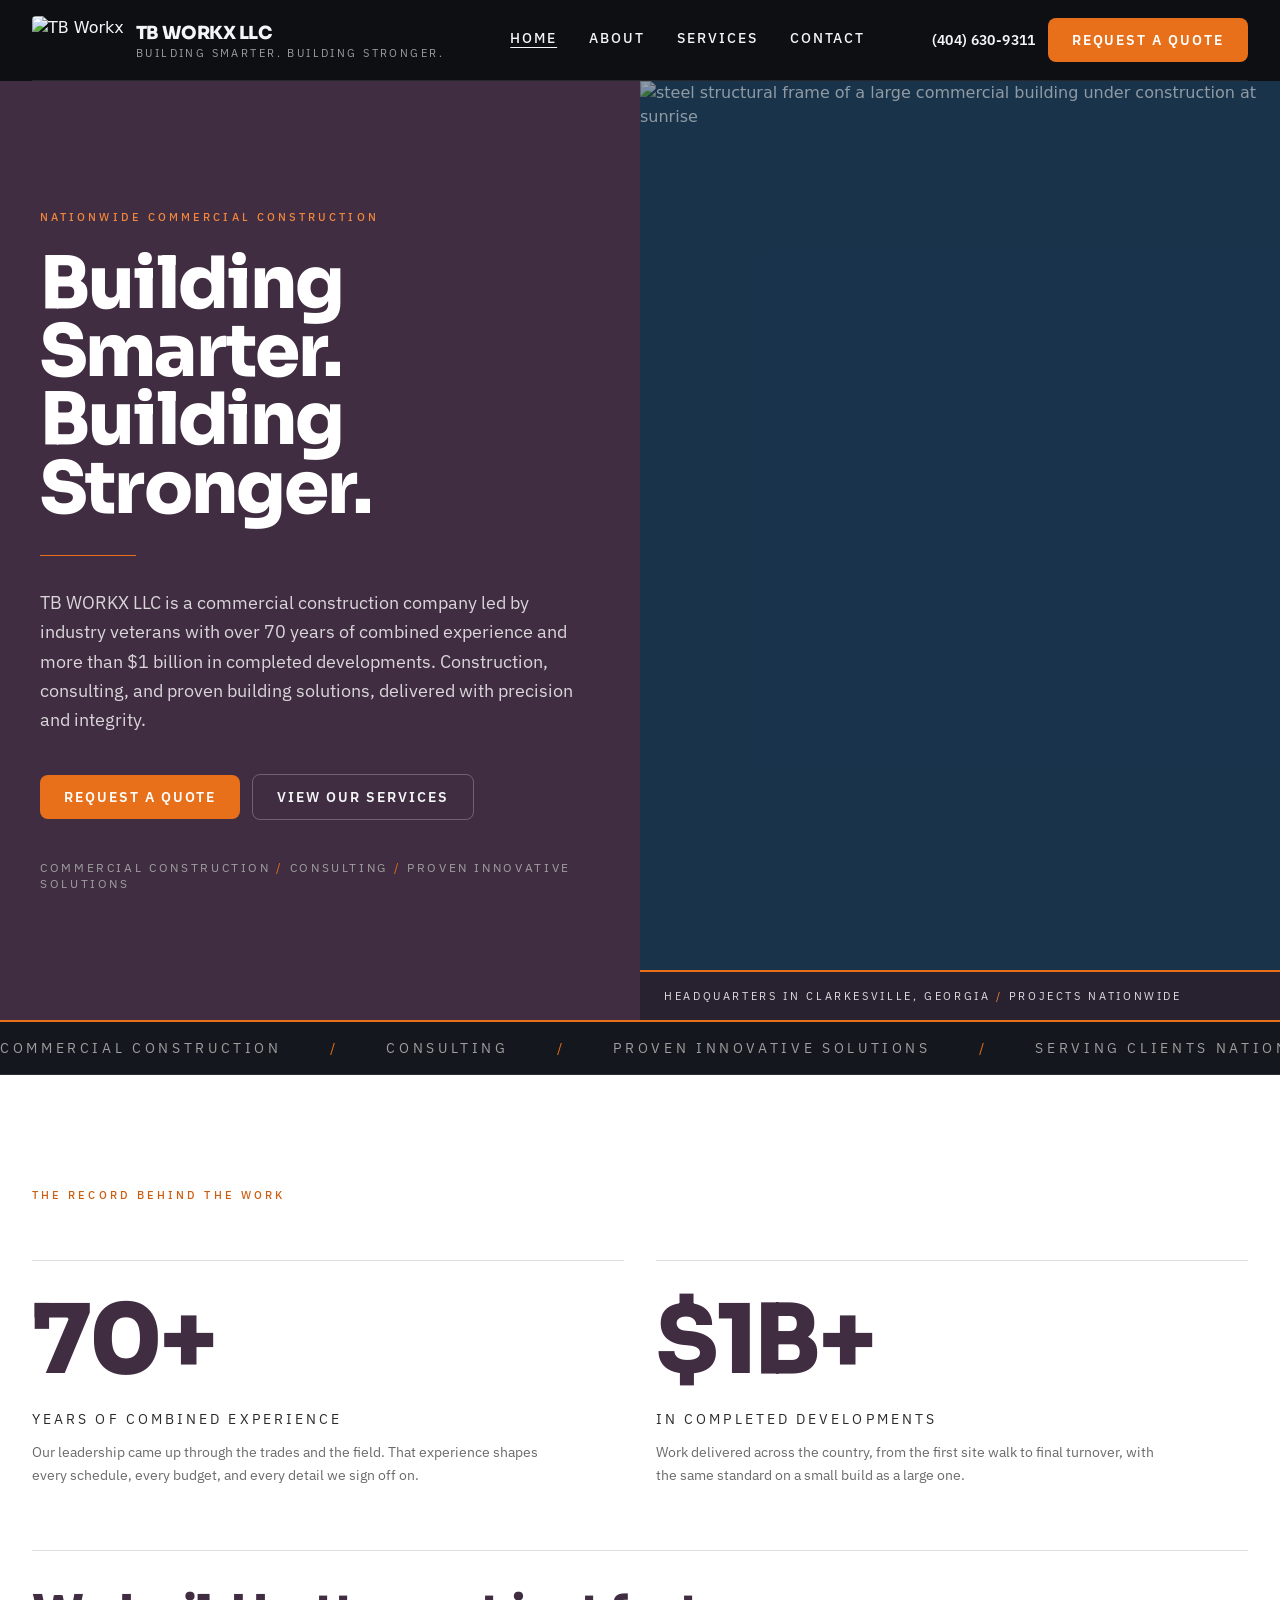
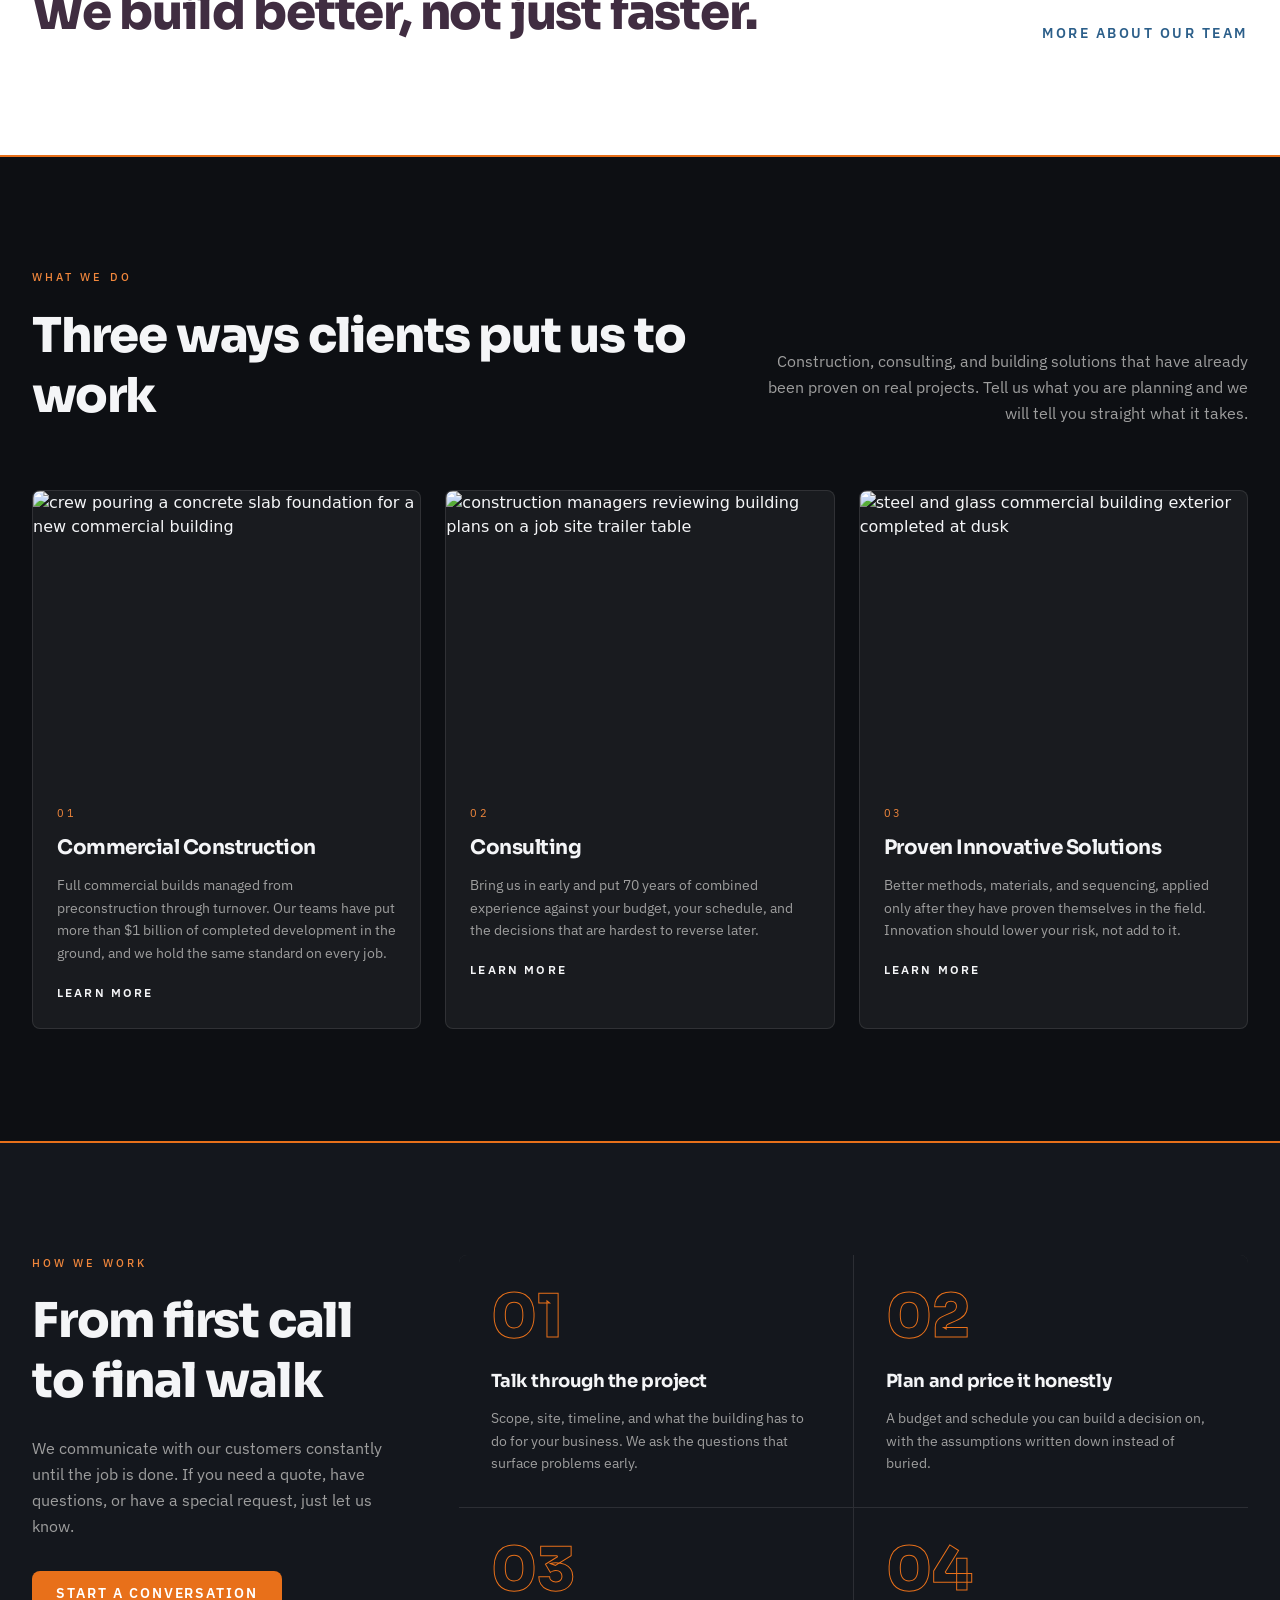
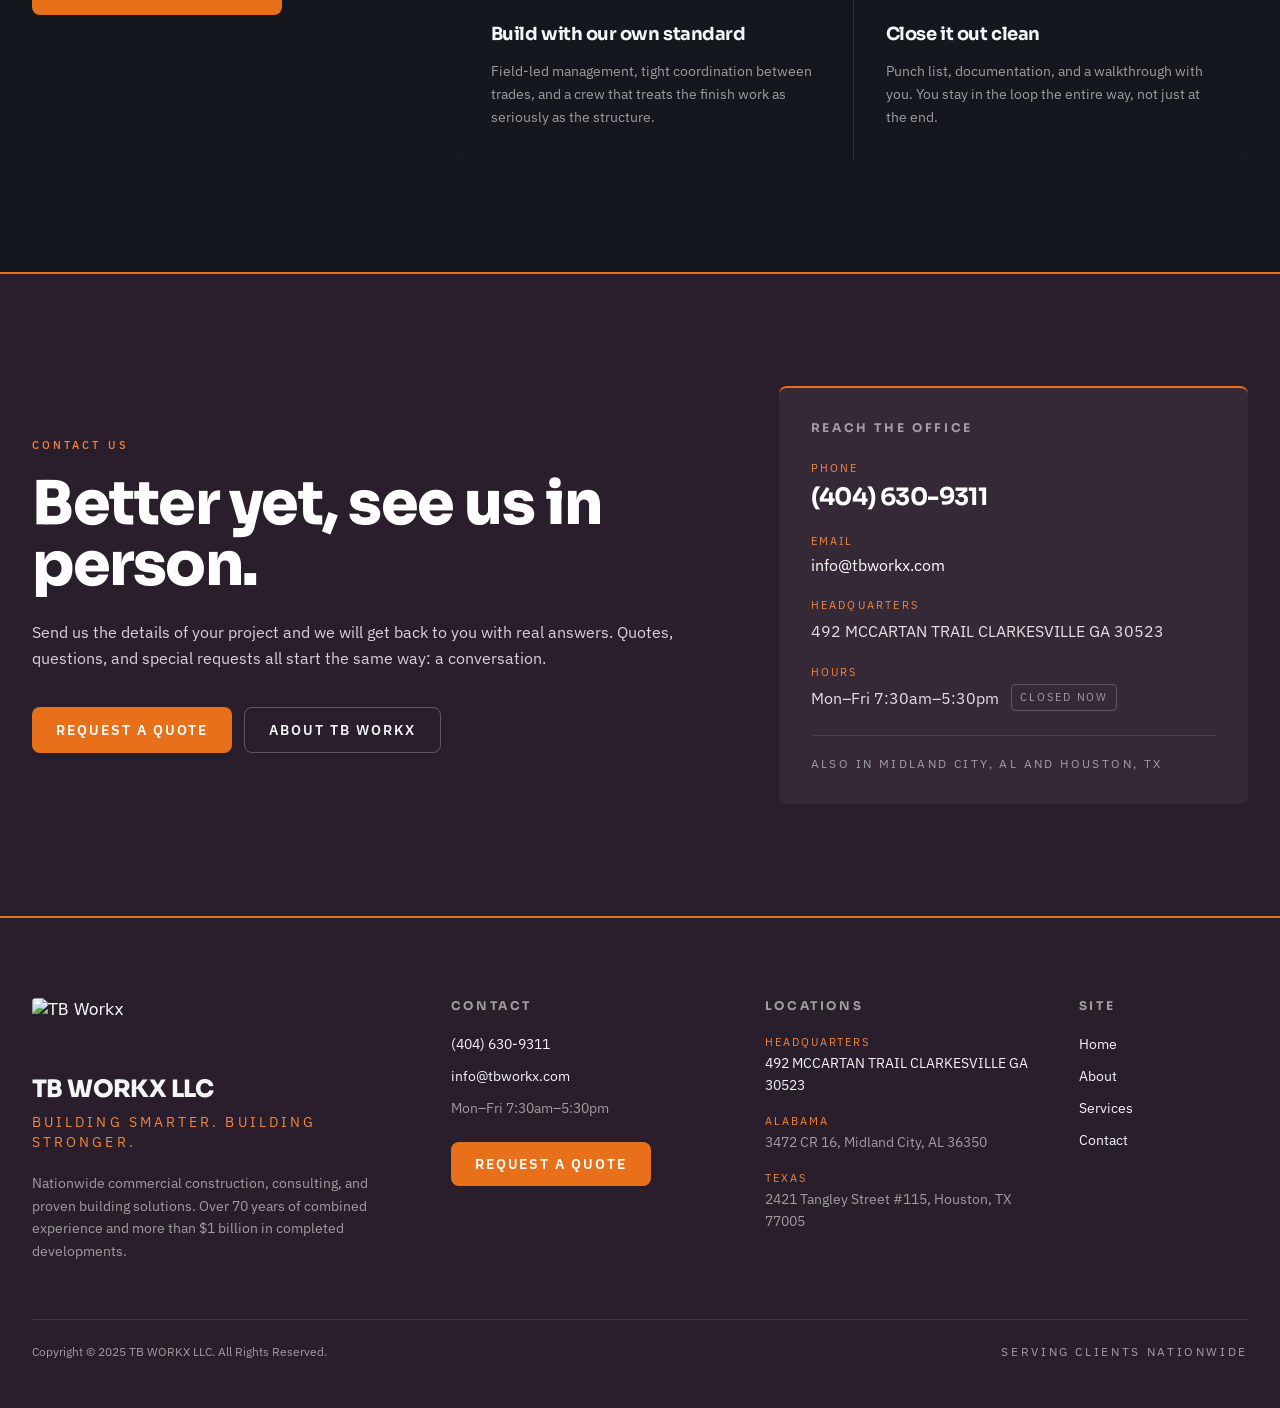
==== index.html @ aff9e88b "Initial site generated by Tibly" ====
<!DOCTYPE html><html lang="en"><head>
<meta charset="utf-8"/>
<meta name="viewport" content="width=device-width, initial-scale=1"/>
<title>TB Workx | Nationwide Commercial Construction &amp; Consulting</title>
<meta name="description" content="TB Workx is a nationwide commercial construction and consulting company based in Clarkesville, GA, led by industry veterans with 70+ years of combined experience and more than $1 billion in completed developments."/>
<link rel="canonical" href="https://tb-workx-llc-f73c.sites.tibly.ai/"/>
<meta property="og:type" content="website"/>
<meta property="og:url" content="https://tb-workx-llc-f73c.sites.tibly.ai/"/>
<meta property="og:site_name" content="TB WORKX LLC"/>
<meta property="og:title" content="TB Workx | Nationwide Commercial Construction &amp; Consulting"/>
<meta property="og:description" content="TB Workx is a nationwide commercial construction and consulting company based in Clarkesville, GA, led by industry veterans with 70+ years of combined experience and more than $1 billion in completed developments."/>
<meta name="twitter:card" content="summary_large_image"/>
<link rel="icon" href="/favicon.svg" type="image/svg+xml"/>
<link rel="preconnect" href="https://fonts.googleapis.com"/>
<link rel="preconnect" href="https://fonts.gstatic.com" crossorigin=""/>
<link href="https://fonts.googleapis.com/css2?family=Sora:wght@400;600;700;800&amp;family=IBM+Plex+Sans:wght@300;400;500;600&amp;display=swap" rel="stylesheet"/>
<style>details[open] > *:not(summary){animation:tibly-acc .35s ease}@keyframes tibly-acc{from{opacity:0;transform:translateY(-4px)}}</style>
<style>@media (prefers-reduced-motion:no-preference){.tibly-fx{opacity:0;transform:translateY(24px);transition:opacity .7s ease,transform .7s ease}.tibly-fx.tibly-fx-in{opacity:1;transform:none}}</style>
<script>addEventListener('DOMContentLoaded',function(){if(!('IntersectionObserver' in window))return;var io=new IntersectionObserver(function(es){es.forEach(function(en){if(en.isIntersecting){en.target.classList.add('tibly-fx-in');io.unobserve(en.target)}})},{rootMargin:'0px 0px -8% 0px'});document.querySelectorAll('section[data-block] > *').forEach(function(el){if(el.getBoundingClientRect().top>innerHeight){el.classList.add('tibly-fx');io.observe(el)}})});</script>
<style>.tibly-ba{position:relative;overflow:hidden;--ba:50%;cursor:ew-resize;touch-action:pan-y;user-select:none;-webkit-user-select:none}.tibly-ba>img{display:block;width:100%;height:100%;object-fit:cover}.tibly-ba .tibly-ba-before{position:absolute;inset:0;clip-path:inset(0 calc(100% - var(--ba)) 0 0)}.tibly-ba .tibly-ba-before img{display:block;width:100%;height:100%;object-fit:cover}.tibly-ba::after{content:'';position:absolute;top:0;bottom:0;left:var(--ba);width:2px;margin-left:-1px;background:#fff;box-shadow:0 0 6px rgba(0,0,0,.55);pointer-events:none;z-index:1}.tibly-ba::before{content:'';position:absolute;top:50%;left:var(--ba);width:44px;height:44px;transform:translate(-50%,-50%);border-radius:9999px;background:rgba(0,0,0,.75) url("data:image/svg+xml,%3Csvg%20xmlns='http://www.w3.org/2000/svg'%20viewBox='0%200%2024%2024'%20fill='%23fff'%3E%3Cpath%20d='M9%206l-6%206%206%206zM15%206l6%206-6%206z'/%3E%3C/svg%3E") center/22px 22px no-repeat;border:2px solid #fff;box-shadow:0 2px 8px rgba(0,0,0,.4);pointer-events:none;z-index:1}.tibly-ba input[type=range]{position:absolute;inset:0;width:100%;height:100%;margin:0;opacity:0;pointer-events:none;-webkit-appearance:none;appearance:none;z-index:2}[data-lightbox]{cursor:zoom-in}.tibly-lb{position:fixed;inset:0;z-index:9999;background:rgba(0,0,0,.92);display:flex;align-items:center;justify-content:center;cursor:zoom-out;padding:24px}.tibly-lb img{max-width:100%;max-height:100%;object-fit:contain}</style>
<script>document.addEventListener('input',function(e){var t=e.target;if(!t||t.type!=='range')return;var c=t.closest&&t.closest('.tibly-ba');if(c)c.style.setProperty('--ba',t.value+'%')});document.addEventListener('pointerdown',function(e){var c=e.target.closest&&e.target.closest('.tibly-ba');if(!c||e.button>0)return;e.preventDefault();var inp=c.querySelector('input[type=range]');var set=function(x){var r=c.getBoundingClientRect();if(!r.width)return;var p=Math.max(0,Math.min(100,(x-r.left)*100/r.width));c.style.setProperty('--ba',p+'%');if(inp)inp.value=Math.round(p)};set(e.clientX);var mv=function(ev){set(ev.clientX)};var up=function(){document.removeEventListener('pointermove',mv);document.removeEventListener('pointerup',up);document.removeEventListener('pointercancel',up)};document.addEventListener('pointermove',mv);document.addEventListener('pointerup',up);document.addEventListener('pointercancel',up)});document.addEventListener('click',function(e){var im=e.target.closest&&e.target.closest('[data-lightbox]');if(!im||!(im.currentSrc||im.src))return;e.preventDefault();var o=document.createElement('div');o.className='tibly-lb';var big=document.createElement('img');big.src=im.currentSrc||im.src;big.alt=im.alt||'';o.appendChild(big);o.addEventListener('click',function(){o.remove()});document.addEventListener('keydown',function esc(ev){if(ev.key==='Escape'){o.remove();document.removeEventListener('keydown',esc)}});document.body.appendChild(o)});document.addEventListener('click',function(e){var x=e.target.closest&&e.target.closest('[data-announce-close]');if(!x)return;var b=x.closest('[data-announce]');if(b){b.style.display='none';try{sessionStorage.setItem('tibly-announce','1')}catch(_){}}});addEventListener('DOMContentLoaded',function(){try{if(sessionStorage.getItem('tibly-announce')==='1'){var b=document.querySelector('[data-announce]');if(b)b.style.display='none'}}catch(_){}if('IntersectionObserver' in window&&!matchMedia('(prefers-reduced-motion:reduce)').matches){var els=document.querySelectorAll('[data-count]');if(els.length){var io=new IntersectionObserver(function(es){es.forEach(function(en){if(!en.isIntersecting)return;io.unobserve(en.target);var el=en.target,s=el.textContent||'',m=s.match(/[\d,]*\d(?:\.\d+)?/);if(!m)return;var raw=m[0],num=parseFloat(raw.replace(/,/g,''));if(!isFinite(num))return;var pre=s.slice(0,m.index),post=s.slice(m.index+raw.length),grp=raw.indexOf(',')>=0,dec=(raw.split('.')[1]||'').length,t0=performance.now();requestAnimationFrame(function tick(now){var p=Math.min((now-t0)/1400,1);p=1-Math.pow(1-p,3);var v=(num*p).toFixed(dec);if(grp)v=Number(v).toLocaleString('en-US',{minimumFractionDigits:dec});el.textContent=pre+v+post;if(p<1)requestAnimationFrame(tick)})})},{rootMargin:'0px 0px -10% 0px'});els.forEach(function(el){io.observe(el)})}}var badge=document.querySelector('[data-tibly-open]');if(badge){var src=document.querySelector('[data-tibly-field="hours"]');var txt=(src&&src.textContent||'').toLowerCase();var days=['sun','mon','tue','wed','thu','fri','sat'];var toMin=function(h,mm,ap){h=+h;mm=+(mm||0);if(ap==='pm'&&h!==12)h+=12;if(ap==='am'&&h===12)h=0;return h*60+mm};var spans=[];var re=/(sun|mon|tue|wed|thu|fri|sat|daily|every ?day)[a-z]*\s*(?:[-\u2013\u2014]\s*(sun|mon|tue|wed|thu|fri|sat)[a-z]*)?\s*:?\s*(\d{1,2})(?::(\d{2}))?\s*(am|pm)?\s*[-\u2013\u2014]\s*(\d{1,2})(?::(\d{2}))?\s*(am|pm)?/g,mm;while((mm=re.exec(txt))){var d1=mm[1].slice(0,3),d2=mm[2],ap1=mm[5]||(mm[8]==='pm'&&+mm[3]<=+mm[6]?'am':mm[8]),o=toMin(mm[3],mm[4],ap1),c=toMin(mm[6],mm[7],mm[8]);var from=d1==='dai'||d1==='eve'?0:days.indexOf(d1),to=d2?days.indexOf(d2.slice(0,3)):(d1==='dai'||d1==='eve'?6:from);if(from<0)continue;for(var d=from;;d=(d+1)%7){spans.push([d,o,c]);if(d===to)break}}if(spans.length){var now=new Date(),cur=now.getDay(),min=now.getHours()*60+now.getMinutes();var open=spans.some(function(s){return s[0]===cur&&min>=s[1]&&min<s[2]});badge.textContent=open?(badge.getAttribute('data-open-text')||'Open now'):(badge.getAttribute('data-closed-text')||'Closed now');badge.setAttribute('data-state',open?'open':'closed');badge.hidden=false}}});</script>
<style>header a[aria-current="page"]:not(:has(img,svg)){text-decoration:underline;text-underline-offset:4px;text-decoration-thickness:1px}</style>
<style>#nav-open~[class*="peer-checked:"][class*="fixed"]{min-height:100vh;min-height:100dvh}@media (prefers-reduced-motion:no-preference){label[for="nav-open"] span{transition:transform .3s ease,opacity .2s ease}header:has(#nav-open:checked) label[for="nav-open"]:not([aria-label="Close" i]) span:not(:has(span)):nth-of-type(1){transform:translateY(8px) rotate(45deg)}header:has(#nav-open:checked) label[for="nav-open"]:not([aria-label="Close" i]) span:not(:has(span)):nth-of-type(2){opacity:0}header:has(#nav-open:checked) label[for="nav-open"]:not([aria-label="Close" i]) span:not(:has(span)):nth-of-type(3){transform:translateY(-8px) rotate(-45deg)}#nav-open:checked~[class*="peer-checked:"]{animation:tibly-nav-in .25s ease}#nav-open:checked~[class*="peer-checked:"] label[for="nav-open"]{display:inline-block;animation:tibly-x-in .35s ease}@keyframes tibly-nav-in{from{opacity:0;transform:translateY(10px)}}@keyframes tibly-x-in{from{opacity:0;transform:rotate(-90deg) scale(.6)}}}</style>
<link rel="stylesheet" href="/styles.css?v=1644341d"/>
</head>
<body>
<!-- block:header -->
<header class="sticky top-0 z-40 bg-surface text-ink">
  <div class="relative mx-auto w-full max-w-7xl px-4 sm:px-6 lg:px-8">
    <input type="checkbox" id="nav-open" class="peer sr-only"/>

    <div class="flex items-center justify-between gap-4 border-b border-white/10 py-3 md:py-4">
      <a aria-current="page" class="flex items-center gap-3 group" href="/">
        <img src="/logo.jpg" alt="TB Workx" class="h-10 w-auto rounded-sm md:h-12"/>
        <span class="flex flex-col leading-tight">
          <span class="font-display text-base font-800 font-extrabold tracking-tight text-ink md:text-lg" data-tibly-field="business-name">TB WORKX LLC</span>
          <span class="hidden font-body text-[11px] uppercase tracking-[0.22em] text-muted sm:block">Building Smarter. Building Stronger.</span>
        </span>
      </a>

      <nav class="hidden items-center gap-8 md:flex">
        <a aria-current="page" class="font-body text-sm font-medium uppercase tracking-[0.14em] text-ink transition-colors duration-200 hover:text-accent-400 after:mt-1 after:block after:h-px after:w-0 after:bg-accent-500 after:transition-all after:duration-200 hover:after:w-full" href="/">Home</a>
        <a class="font-body text-sm font-medium uppercase tracking-[0.14em] text-ink transition-colors duration-200 hover:text-accent-400 after:mt-1 after:block after:h-px after:w-0 after:bg-accent-500 after:transition-all after:duration-200 hover:after:w-full" href="/about">About</a>
        <a class="font-body text-sm font-medium uppercase tracking-[0.14em] text-ink transition-colors duration-200 hover:text-accent-400 after:mt-1 after:block after:h-px after:w-0 after:bg-accent-500 after:transition-all after:duration-200 hover:after:w-full" href="/services">Services</a>
        <a class="font-body text-sm font-medium uppercase tracking-[0.14em] text-ink transition-colors duration-200 hover:text-accent-400 after:mt-1 after:block after:h-px after:w-0 after:bg-accent-500 after:transition-all after:duration-200 hover:after:w-full" href="/contact">Contact</a>
      </nav>

      <div class="flex items-center gap-3">
        <a class="hidden font-body text-sm font-semibold tracking-wide text-ink transition-colors duration-200 hover:text-accent-400 lg:inline" href="tel:4046309311">
          <span data-tibly-field="phone">(404) 630-9311</span>
        </a>
        <a class="btn hidden md:inline-flex" href="/contact">Request a Quote</a>
        <label for="nav-open" class="md:hidden cursor-pointer p-2 -mr-2" aria-label="Menu">
          <span class="block h-0.5 w-7 bg-ink"></span>
          <span class="mt-1.5 block h-0.5 w-7 bg-ink"></span>
          <span class="mt-1.5 block h-0.5 w-7 bg-ink"></span>
        </label>
      </div>
    </div>

    <div class="hidden peer-checked:flex md:hidden fixed inset-0 z-50 flex-col bg-plum-900">
      <div class="flex items-center justify-between border-b border-white/10 px-4 py-3">
        <span class="flex items-center gap-3">
          <img src="/logo.jpg" alt="TB Workx" class="h-10 w-auto rounded-sm"/>
          <span class="font-display text-base font-extrabold tracking-tight text-ink">TB Workx</span>
        </span>
        <label for="nav-open" aria-label="Close" class="cursor-pointer p-2 -mr-2">
          <svg viewBox="0 0 24 24" class="h-7 w-7 stroke-ink" fill="none" stroke-width="2" stroke-linecap="round"><path d="M5 5l14 14M19 5L5 19"></path></svg>
        </label>
      </div>
      <nav class="flex flex-1 flex-col justify-center gap-7 px-6">
        <a aria-current="page" class="font-display text-3xl font-bold tracking-tight text-ink transition-colors duration-200 hover:text-accent-400" href="/">Home</a>
        <a class="font-display text-3xl font-bold tracking-tight text-ink transition-colors duration-200 hover:text-accent-400" href="/about">About</a>
        <a class="font-display text-3xl font-bold tracking-tight text-ink transition-colors duration-200 hover:text-accent-400" href="/services">Services</a>
        <a class="font-display text-3xl font-bold tracking-tight text-ink transition-colors duration-200 hover:text-accent-400" href="/contact">Contact</a>
      </nav>
      <div class="border-t border-white/10 px-6 py-6">
        <a class="btn w-full" href="/contact">Request a Quote</a>
        <a class="mt-4 block text-center font-body text-base text-muted transition-colors duration-200 hover:text-accent-400" href="tel:4046309311">
          Call <span data-tibly-field="phone">(404) 630-9311</span>
        </a>
      </div>
    </div>
  </div>
</header>
<!-- /block:header -->
<!-- block:split-hero -->
<section class="relative border-b-2 border-accent-500 bg-plum-800 text-ink" data-block="split-hero">
  <div class="grid grid-cols-1 lg:grid-cols-2">
    <div class="order-2 flex items-center lg:order-1">
      <div class="mx-auto w-full max-w-2xl px-4 py-16 sm:px-6 md:py-24 lg:mr-0 lg:py-32 lg:pl-10 lg:pr-14">
        <p class="font-body text-[11px] font-medium uppercase tracking-[0.28em] text-accent-400">Nationwide Commercial Construction</p>
        <h1 class="mt-6 font-display text-4xl font-extrabold leading-[0.95] tracking-tight text-white sm:text-5xl md:text-7xl">
          Building Smarter.<br class="hidden sm:block"/> Building Stronger.
        </h1>
        <div class="mt-8 h-px w-24 bg-accent-500"></div>
        <p class="mt-8 max-w-prose font-body text-base leading-relaxed text-white/80 md:text-lg">
          <span data-tibly-field="business-name">TB WORKX LLC</span> is a commercial construction company led by industry veterans with over 70 years of combined experience and more than $1 billion in completed developments. Construction, consulting, and proven building solutions, delivered with precision and integrity.
        </p>
        <div class="mt-10 flex flex-col gap-3 sm:flex-row sm:items-center">
          <a class="btn w-full sm:w-auto" href="/contact">Request a Quote</a>
          <a class="btn-secondary w-full sm:w-auto" href="/services">View Our Services</a>
        </div>
        <p class="mt-10 font-body text-xs uppercase tracking-[0.22em] text-muted">
          Commercial Construction <span class="text-accent-500">/</span> Consulting <span class="text-accent-500">/</span> Proven Innovative Solutions
        </p>
      </div>
    </div>

    <div class="relative order-1 min-h-[300px] overflow-hidden bg-brand-800 sm:min-h-[420px] lg:order-2 lg:min-h-[680px]">
      <img loading="lazy" src="https://images.pexels.com/photos/15532135/pexels-photo-15532135.jpeg?auto=compress&amp;cs=tinysrgb&amp;h=650&amp;w=940" alt="steel structural frame of a large commercial building under construction at sunrise" class="absolute inset-0 h-full w-full object-cover animate-kenburns"/>
      <div class="absolute inset-0 bg-brand-900/45"></div>
      <div class="absolute bottom-0 left-0 right-0 border-t-2 border-accent-500 bg-plum-900/85 px-4 py-4 sm:px-6">
        <p class="font-body text-[11px] uppercase tracking-[0.24em] text-white/85">Headquarters in Clarkesville, Georgia <span class="text-accent-400">/</span> Projects nationwide</p>
      </div>
    </div>
  </div>
</section>
<!-- /block:split-hero -->
<!-- block:trust-bar -->
<section class="overflow-hidden border-b border-white/10 bg-surface-2 py-4 text-ink" data-block="trust-bar">
  <div class="flex w-max animate-marquee items-center">
    <div class="flex items-center gap-8 pr-8 font-body text-xs uppercase tracking-[0.26em] text-muted sm:gap-12 sm:pr-12 sm:text-sm">
      <span>Commercial Construction</span><span class="text-accent-500">/</span>
      <span>Consulting</span><span class="text-accent-500">/</span>
      <span>Proven Innovative Solutions</span><span class="text-accent-500">/</span>
      <span>Serving Clients Nationwide</span><span class="text-accent-500">/</span>
      <span>Georgia <span class="text-accent-500">·</span> Alabama <span class="text-accent-500">·</span> Texas</span><span class="text-accent-500">/</span>
    </div>
    <div class="flex items-center gap-8 pr-8 font-body text-xs uppercase tracking-[0.26em] text-muted sm:gap-12 sm:pr-12 sm:text-sm" aria-hidden="true">
      <span>Commercial Construction</span><span class="text-accent-500">/</span>
      <span>Consulting</span><span class="text-accent-500">/</span>
      <span>Proven Innovative Solutions</span><span class="text-accent-500">/</span>
      <span>Serving Clients Nationwide</span><span class="text-accent-500">/</span>
      <span>Georgia <span class="text-accent-500">·</span> Alabama <span class="text-accent-500">·</span> Texas</span><span class="text-accent-500">/</span>
    </div>
  </div>
</section>
<!-- /block:trust-bar -->
<!-- block:metric-band -->
<section class="border-b-2 border-accent-500 bg-white py-16 text-charcoal md:py-28" data-block="metric-band">
  <div class="mx-auto w-full max-w-7xl px-4 sm:px-6 lg:px-8">
    <p class="font-body text-[11px] font-medium uppercase tracking-[0.28em] text-accent-600">The record behind the work</p>

    <div class="mt-10 grid grid-cols-1 gap-12 md:mt-14 md:grid-cols-2 md:gap-8">
      <div class="border-t border-charcoal/15 pt-8">
        <p class="font-display text-6xl font-extrabold leading-none tracking-tight text-plum-800 sm:text-7xl lg:text-8xl">
          <span data-count="">70+</span>
        </p>
        <p class="mt-5 font-body text-sm uppercase tracking-[0.22em] text-charcoal">Years of combined experience</p>
        <p class="mt-3 max-w-prose font-body text-sm leading-relaxed text-charcoal/70">Our leadership came up through the trades and the field. That experience shapes every schedule, every budget, and every detail we sign off on.</p>
      </div>

      <div class="border-t border-charcoal/15 pt-8">
        <p class="font-display text-6xl font-extrabold leading-none tracking-tight text-plum-800 sm:text-7xl lg:text-8xl">$1B+</p>
        <p class="mt-5 font-body text-sm uppercase tracking-[0.22em] text-charcoal">In completed developments</p>
        <p class="mt-3 max-w-prose font-body text-sm leading-relaxed text-charcoal/70">Work delivered across the country, from the first site walk to final turnover, with the same standard on a small build as a large one.</p>
      </div>
    </div>

    <div class="mt-12 flex flex-col gap-6 border-t border-charcoal/15 pt-8 md:mt-16 md:flex-row md:items-end md:justify-between">
      <p class="font-display text-3xl font-extrabold leading-tight tracking-tight text-plum-800 sm:text-4xl md:text-5xl">
        We build better, not just faster.
      </p>
      <a class="font-body text-sm font-semibold uppercase tracking-[0.18em] text-brand-600 underline-offset-8 transition-colors duration-200 hover:text-accent-600 hover:underline" href="/about">More about our team</a>
    </div>
  </div>
</section>
<!-- /block:metric-band -->
<!-- block:feature-grid -->
<section class="border-b-2 border-accent-500 bg-surface py-16 text-ink md:py-28" data-block="feature-grid">
  <div class="mx-auto w-full max-w-7xl px-4 sm:px-6 lg:px-8">
    <div class="grid grid-cols-1 gap-8 md:grid-cols-12 md:items-end">
      <div class="md:col-span-7">
        <p class="font-body text-[11px] font-medium uppercase tracking-[0.28em] text-accent-400">What we do</p>
        <h2 class="mt-5 font-display text-3xl font-extrabold leading-tight tracking-tight sm:text-4xl md:text-5xl">Three ways clients put us to work</h2>
      </div>
      <div class="md:col-span-5 md:text-right">
        <p class="max-w-prose font-body text-base leading-relaxed text-muted md:ml-auto">Construction, consulting, and building solutions that have already been proven on real projects. Tell us what you are planning and we will tell you straight what it takes.</p>
      </div>
    </div>

    <div class="mt-12 grid grid-cols-1 gap-6 md:mt-16 md:grid-cols-3">
      <article class="group card overflow-hidden p-0">
        <div class="aspect-[4/3] w-full overflow-hidden">
          <img loading="lazy" src="https://images.pexels.com/photos/37121405/pexels-photo-37121405.jpeg?auto=compress&amp;cs=tinysrgb&amp;h=650&amp;w=940" alt="crew pouring a concrete slab foundation for a new commercial building" class="h-full w-full object-cover transition-transform duration-500 group-hover:scale-105" data-lightbox=""/>
        </div>
        <div class="p-6">
          <p class="font-body text-[11px] uppercase tracking-[0.24em] text-accent-400">01</p>
          <h3 class="mt-3 font-display text-xl font-bold tracking-tight">Commercial Construction</h3>
          <p class="mt-3 font-body text-sm leading-relaxed text-muted">Full commercial builds managed from preconstruction through turnover. Our teams have put more than $1 billion of completed development in the ground, and we hold the same standard on every job.</p>
          <a class="mt-5 inline-block font-body text-xs font-semibold uppercase tracking-[0.18em] text-ink underline-offset-8 transition-colors duration-200 hover:text-accent-400 hover:underline" href="/services">Learn more</a>
        </div>
      </article>

      <article class="group card overflow-hidden p-0">
        <div class="aspect-[4/3] w-full overflow-hidden">
          <img loading="lazy" src="https://images.pexels.com/photos/8961295/pexels-photo-8961295.jpeg?auto=compress&amp;cs=tinysrgb&amp;h=650&amp;w=940" alt="construction managers reviewing building plans on a job site trailer table" class="h-full w-full object-cover transition-transform duration-500 group-hover:scale-105" data-lightbox=""/>
        </div>
        <div class="p-6">
          <p class="font-body text-[11px] uppercase tracking-[0.24em] text-accent-400">02</p>
          <h3 class="mt-3 font-display text-xl font-bold tracking-tight">Consulting</h3>
          <p class="mt-3 font-body text-sm leading-relaxed text-muted">Bring us in early and put 70 years of combined experience against your budget, your schedule, and the decisions that are hardest to reverse later.</p>
          <a class="mt-5 inline-block font-body text-xs font-semibold uppercase tracking-[0.18em] text-ink underline-offset-8 transition-colors duration-200 hover:text-accent-400 hover:underline" href="/services">Learn more</a>
        </div>
      </article>

      <article class="group card overflow-hidden p-0">
        <div class="aspect-[4/3] w-full overflow-hidden">
          <img loading="lazy" src="https://images.pexels.com/photos/19954875/pexels-photo-19954875.jpeg?auto=compress&amp;cs=tinysrgb&amp;h=650&amp;w=940" alt="steel and glass commercial building exterior completed at dusk" class="h-full w-full object-cover transition-transform duration-500 group-hover:scale-105" data-lightbox=""/>
        </div>
        <div class="p-6">
          <p class="font-body text-[11px] uppercase tracking-[0.24em] text-accent-400">03</p>
          <h3 class="mt-3 font-display text-xl font-bold tracking-tight">Proven Innovative Solutions</h3>
          <p class="mt-3 font-body text-sm leading-relaxed text-muted">Better methods, materials, and sequencing, applied only after they have proven themselves in the field. Innovation should lower your risk, not add to it.</p>
          <a class="mt-5 inline-block font-body text-xs font-semibold uppercase tracking-[0.18em] text-ink underline-offset-8 transition-colors duration-200 hover:text-accent-400 hover:underline" href="/services">Learn more</a>
        </div>
      </article>
    </div>
  </div>
</section>
<!-- /block:feature-grid -->
<!-- block:how-it-works -->
<section class="border-b-2 border-accent-500 bg-surface-2 py-16 text-ink md:py-28" data-block="how-it-works">
  <div class="mx-auto w-full max-w-7xl px-4 sm:px-6 lg:px-8">
    <div class="grid grid-cols-1 gap-12 lg:grid-cols-12 lg:gap-16">
      <div class="lg:col-span-4">
        <p class="font-body text-[11px] font-medium uppercase tracking-[0.28em] text-accent-400">How we work</p>
        <h2 class="mt-5 font-display text-3xl font-extrabold leading-tight tracking-tight sm:text-4xl md:text-5xl">From first call to final walk</h2>
        <p class="mt-6 max-w-prose font-body text-base leading-relaxed text-muted">We communicate with our customers constantly until the job is done. If you need a quote, have questions, or have a special request, just let us know.</p>
        <a class="btn mt-8" href="/contact">Start a Conversation</a>
      </div>

      <div class="lg:col-span-8">
        <ol class="grid grid-cols-1 gap-px overflow-hidden rounded-md bg-white/10 sm:grid-cols-2">
          <li class="bg-surface-2 p-6 transition-colors duration-200 hover:bg-plum-800 md:p-8">
            <span class="block font-display text-5xl font-extrabold leading-none text-transparent md:text-6xl [-webkit-text-stroke:1px_var(--color-accent-500)]">01</span>
            <h3 class="mt-5 font-display text-lg font-bold tracking-tight">Talk through the project</h3>
            <p class="mt-3 font-body text-sm leading-relaxed text-muted">Scope, site, timeline, and what the building has to do for your business. We ask the questions that surface problems early.</p>
          </li>
          <li class="bg-surface-2 p-6 transition-colors duration-200 hover:bg-plum-800 md:p-8">
            <span class="block font-display text-5xl font-extrabold leading-none text-transparent md:text-6xl [-webkit-text-stroke:1px_var(--color-accent-500)]">02</span>
            <h3 class="mt-5 font-display text-lg font-bold tracking-tight">Plan and price it honestly</h3>
            <p class="mt-3 font-body text-sm leading-relaxed text-muted">A budget and schedule you can build a decision on, with the assumptions written down instead of buried.</p>
          </li>
          <li class="bg-surface-2 p-6 transition-colors duration-200 hover:bg-plum-800 md:p-8">
            <span class="block font-display text-5xl font-extrabold leading-none text-transparent md:text-6xl [-webkit-text-stroke:1px_var(--color-accent-500)]">03</span>
            <h3 class="mt-5 font-display text-lg font-bold tracking-tight">Build with our own standard</h3>
            <p class="mt-3 font-body text-sm leading-relaxed text-muted">Field-led management, tight coordination between trades, and a crew that treats the finish work as seriously as the structure.</p>
          </li>
          <li class="bg-surface-2 p-6 transition-colors duration-200 hover:bg-plum-800 md:p-8">
            <span class="block font-display text-5xl font-extrabold leading-none text-transparent md:text-6xl [-webkit-text-stroke:1px_var(--color-accent-500)]">04</span>
            <h3 class="mt-5 font-display text-lg font-bold tracking-tight">Close it out clean</h3>
            <p class="mt-3 font-body text-sm leading-relaxed text-muted">Punch list, documentation, and a walkthrough with you. You stay in the loop the entire way, not just at the end.</p>
          </li>
        </ol>
      </div>
    </div>
  </div>
</section>
<!-- /block:how-it-works -->
<!-- block:cta-banner -->
<section class="bg-plum-900 pb-28 pt-16 text-ink md:pb-28 md:pt-28" data-block="cta-banner">
  <div class="mx-auto w-full max-w-7xl px-4 sm:px-6 lg:px-8">
    <div class="grid grid-cols-1 gap-12 lg:grid-cols-12 lg:items-center lg:gap-16">
      <div class="lg:col-span-7">
        <p class="font-body text-[11px] font-medium uppercase tracking-[0.28em] text-accent-400">Contact us</p>
        <h2 class="mt-5 font-display text-4xl font-extrabold leading-[1.02] tracking-tight text-white sm:text-5xl md:text-6xl">
          Better yet, see us in person.
        </h2>
        <p class="mt-6 max-w-prose font-body text-base leading-relaxed text-white/80">
          Send us the details of your project and we will get back to you with real answers. Quotes, questions, and special requests all start the same way: a conversation.
        </p>
        <div class="mt-9 flex flex-col gap-3 sm:flex-row">
          <a class="btn w-full sm:w-auto" href="/contact">Request a Quote</a>
          <a class="btn-secondary w-full sm:w-auto" href="/about">About TB Workx</a>
        </div>
      </div>

      <div class="lg:col-span-5">
        <div class="rounded-md border-t-2 border-accent-500 bg-white/5 p-6 md:p-8">
          <h3 class="font-display text-xs font-bold uppercase tracking-[0.22em] text-muted">Reach the office</h3>
          <ul class="mt-6 space-y-5 font-body">
            <li>
              <span class="block text-[11px] uppercase tracking-[0.2em] text-accent-400">Phone</span>
              <a class="mt-1 block font-display text-2xl font-bold tracking-tight text-white transition-colors duration-200 hover:text-accent-400" href="tel:4046309311">
                <span data-tibly-field="phone">(404) 630-9311</span>
              </a>
            </li>
            <li>
              <span class="block text-[11px] uppercase tracking-[0.2em] text-accent-400">Email</span>
              <a class="mt-1 block break-words text-base text-white transition-colors duration-200 hover:text-accent-400" href="mailto:info@tbworkx.com">
                <span data-tibly-field="email">info@tbworkx.com</span>
              </a>
            </li>
            <li>
              <span class="block text-[11px] uppercase tracking-[0.2em] text-accent-400">Headquarters</span>
              <span class="mt-1 block text-base leading-relaxed text-white/85" data-tibly-field="address">492 MCCARTAN TRAIL CLARKESVILLE GA 30523</span>
            </li>
            <li>
              <span class="block text-[11px] uppercase tracking-[0.2em] text-accent-400">Hours</span>
              <span class="mt-1 flex flex-wrap items-center gap-3 text-base text-white/85">
                <span data-tibly-field="hours">Mon–Fri 7:30am–5:30pm</span>
                <span data-tibly-open="" hidden="" class="rounded-sm border border-white/20 px-2 py-1 text-[11px] uppercase tracking-[0.18em] text-muted data-[state=open]:border-accent-500 data-[state=open]:text-accent-400"></span>
              </span>
            </li>
          </ul>
          <p class="mt-6 border-t border-white/10 pt-5 font-body text-xs uppercase tracking-[0.2em] text-muted">Also in Midland City, AL and Houston, TX</p>
        </div>
      </div>
    </div>
  </div>
</section>
<!-- /block:cta-banner -->
<!-- block:footer -->
<footer class="border-t-2 border-accent-500 bg-plum-900 pb-24 pt-16 text-ink md:pb-12 md:pt-20">
  <div class="mx-auto w-full max-w-7xl px-4 sm:px-6 lg:px-8">
    <div class="grid grid-cols-1 gap-12 md:grid-cols-12 md:gap-10">
      <div class="md:col-span-4">
        <img src="/logo.jpg" alt="TB Workx" class="h-14 w-auto rounded-sm"/>
        <p class="mt-5 font-display text-2xl font-extrabold leading-tight tracking-tight">
          <span data-tibly-field="business-name">TB WORKX LLC</span>
        </p>
        <p class="mt-2 font-body text-sm uppercase tracking-[0.22em] text-accent-400">Building Smarter. Building Stronger.</p>
        <p class="mt-5 max-w-prose font-body text-sm leading-relaxed text-muted">
          Nationwide commercial construction, consulting, and proven building solutions. Over 70 years of combined experience and more than $1 billion in completed developments.
        </p>
      </div>

      <div class="md:col-span-3">
        <h2 class="font-display text-xs font-bold uppercase tracking-[0.22em] text-muted">Contact</h2>
        <ul class="mt-5 space-y-3 font-body text-sm">
          <li>
            <a class="text-ink transition-colors duration-200 hover:text-accent-400" href="tel:4046309311">
              <span data-tibly-field="phone">(404) 630-9311</span>
            </a>
          </li>
          <li>
            <a class="break-words text-ink transition-colors duration-200 hover:text-accent-400" href="mailto:info@tbworkx.com">
              <span data-tibly-field="email">info@tbworkx.com</span>
            </a>
          </li>
          <li class="text-muted"><span data-tibly-field="hours">Mon–Fri 7:30am–5:30pm</span></li>
        </ul>
        <a class="btn mt-6" href="/contact">Request a Quote</a>
      </div>

      <div class="md:col-span-3">
        <h2 class="font-display text-xs font-bold uppercase tracking-[0.22em] text-muted">Locations</h2>
        <ul class="mt-5 space-y-4 font-body text-sm leading-relaxed text-muted">
          <li>
            <span class="block text-[11px] uppercase tracking-[0.18em] text-accent-400">Headquarters</span>
            <span class="text-ink" data-tibly-field="address">492 MCCARTAN TRAIL CLARKESVILLE GA 30523</span>
          </li>
          <li>
            <span class="block text-[11px] uppercase tracking-[0.18em] text-accent-400">Alabama</span>
            3472 CR 16, Midland City, AL 36350
          </li>
          <li>
            <span class="block text-[11px] uppercase tracking-[0.18em] text-accent-400">Texas</span>
            2421 Tangley Street #115, Houston, TX 77005
          </li>
        </ul>
      </div>

      <div class="md:col-span-2">
        <h2 class="font-display text-xs font-bold uppercase tracking-[0.22em] text-muted">Site</h2>
        <nav class="mt-5 flex flex-col gap-3 font-body text-sm">
          <a class="text-ink transition-colors duration-200 hover:text-accent-400" href="/">Home</a>
          <a class="text-ink transition-colors duration-200 hover:text-accent-400" href="/about">About</a>
          <a class="text-ink transition-colors duration-200 hover:text-accent-400" href="/services">Services</a>
          <a class="text-ink transition-colors duration-200 hover:text-accent-400" href="/contact">Contact</a>
        </nav>
      </div>
    </div>

    <div class="mt-14 flex flex-col gap-3 border-t border-white/10 pt-6 font-body text-xs text-muted sm:flex-row sm:items-center sm:justify-between">
      <p>Copyright © 2025 <span data-tibly-field="business-name">TB WORKX LLC</span>. All Rights Reserved.</p>
      <p class="uppercase tracking-[0.22em]">Serving clients nationwide</p>
    </div>
  </div>

  <div class="md:hidden fixed bottom-0 inset-x-0 z-40 border-t border-white/10 bg-surface px-4 py-3">
    <a class="btn w-full py-4 text-base" href="tel:4046309311">
      Call <span data-tibly-field="phone">(404) 630-9311</span>
    </a>
  </div>
</footer>
<!-- /block:footer -->
  <script async="" src="https://api.tibly.ai/widget/v1.js"></script>


</body></html>
---- styles.css ----
/*! tailwindcss v4.3.2 | MIT License | https://tailwindcss.com */
@layer properties{@supports (((-webkit-hyphens:none)) and (not (margin-trim:inline))) or ((-moz-orient:inline) and (not (color:rgb(from red r g b)))){*,:before,:after,::backdrop{--tw-space-y-reverse:0;--tw-divide-y-reverse:0;--tw-border-style:solid;--tw-leading:initial;--tw-font-weight:initial;--tw-tracking:initial;--tw-duration:initial;--tw-scale-x:1;--tw-scale-y:1;--tw-scale-z:1;--tw-content:"";--tw-shadow:0 0 #0000;--tw-shadow-color:initial;--tw-shadow-alpha:100%;--tw-inset-shadow:0 0 #0000;--tw-inset-shadow-color:initial;--tw-inset-shadow-alpha:100%;--tw-ring-color:initial;--tw-ring-shadow:0 0 #0000;--tw-inset-ring-color:initial;--tw-inset-ring-shadow:0 0 #0000;--tw-ring-inset:initial;--tw-ring-offset-width:0px;--tw-ring-offset-color:#fff;--tw-ring-offset-shadow:0 0 #0000;--tw-divide-x-reverse:0;--tw-outline-style:solid}}}@layer theme{:root,:host{--font-sans:ui-sans-serif, system-ui, sans-serif, "Apple Color Emoji", "Segoe UI Emoji", "Segoe UI Symbol", "Noto Color Emoji";--font-mono:ui-monospace, SFMono-Regular, Menlo, Monaco, Consolas, "Liberation Mono", "Courier New", monospace;--color-white:#fff;--spacing:.25rem;--container-xs:20rem;--container-sm:24rem;--container-xl:36rem;--container-2xl:42rem;--container-3xl:48rem;--container-7xl:80rem;--text-xs:.75rem;--text-xs--line-height:calc(1 / .75);--text-sm:.875rem;--text-sm--line-height:calc(1.25 / .875);--text-base:1rem;--text-base--line-height:calc(1.5 / 1);--text-lg:1.125rem;--text-lg--line-height:calc(1.75 / 1.125);--text-xl:1.25rem;--text-xl--line-height:calc(1.75 / 1.25);--text-2xl:1.5rem;--text-2xl--line-height:calc(2 / 1.5);--text-3xl:1.875rem;--text-3xl--line-height:calc(2.25 / 1.875);--text-4xl:2.25rem;--text-4xl--line-height:calc(2.5 / 2.25);--text-5xl:3rem;--text-5xl--line-height:1;--text-6xl:3.75rem;--text-6xl--line-height:1;--text-7xl:4.5rem;--text-7xl--line-height:1;--text-8xl:6rem;--text-8xl--line-height:1;--text-9xl:8rem;--text-9xl--line-height:1;--font-weight-medium:500;--font-weight-semibold:600;--font-weight-bold:700;--font-weight-extrabold:800;--tracking-tighter:-.05em;--tracking-tight:-.025em;--tracking-wide:.025em;--leading-tight:1.25;--leading-snug:1.375;--leading-relaxed:1.625;--radius-sm:4px;--radius-md:8px;--radius-lg:14px;--aspect-video:16 / 9;--default-transition-duration:.15s;--default-transition-timing-function:cubic-bezier(.4, 0, .2, 1);--default-font-family:var(--font-sans);--default-mono-font-family:var(--font-mono);--color-brand-50:#eef5fb;--color-brand-100:#d8e7f3;--color-brand-200:#b1cbe5;--color-brand-300:#83aad4;--color-brand-400:#5488be;--color-brand-500:#3a6fa3;--color-brand-600:#2c5f8a;--color-brand-700:#244d70;--color-brand-800:#1c3b56;--color-brand-900:#142a3d;--color-accent-50:#fef4ec;--color-accent-100:#fde2cd;--color-accent-200:#fac49b;--color-accent-300:#f6a266;--color-accent-400:#f1873c;--color-accent-500:#e8701a;--color-accent-600:#cc5e12;--color-accent-700:#a44a0f;--color-accent-800:#7a370c;--color-accent-900:#4f2408;--color-plum-700:#553d57;--color-plum-800:#402d41;--color-plum-900:#2b1e2c;--color-charcoal:#2b2b2b;--color-muted:#9e9e9e;--color-surface:#0d0f13;--color-surface-2:#14171d;--color-ink:#f4f5f7;--font-display:"Sora", ui-sans-serif, system-ui, sans-serif;--font-body:"IBM Plex Sans", ui-sans-serif, system-ui, sans-serif;--animate-marquee:marquee 30s linear infinite;--animate-kenburns:kenburns 18s ease-in-out infinite alternate;--animate-float:float 6s ease-in-out infinite;--animate-pulse-soft:pulse-soft 4s ease-in-out infinite;--animate-spin-slow:spin-slow 24s linear infinite}}@layer base{*,:after,:before,::backdrop{box-sizing:border-box;border:0 solid;margin:0;padding:0}::file-selector-button{box-sizing:border-box;border:0 solid;margin:0;padding:0}html,:host{-webkit-text-size-adjust:100%;tab-size:4;line-height:1.5;font-family:var(--default-font-family,ui-sans-serif, system-ui, sans-serif, "Apple Color Emoji", "Segoe UI Emoji", "Segoe UI Symbol", "Noto Color Emoji");font-feature-settings:var(--default-font-feature-settings,normal);font-variation-settings:var(--default-font-variation-settings,normal);-webkit-tap-highlight-color:transparent}hr{height:0;color:inherit;border-top-width:1px}abbr:where([title]){-webkit-text-decoration:underline dotted;text-decoration:underline dotted}h1,h2,h3,h4,h5,h6{font-size:inherit;font-weight:inherit}a{color:inherit;-webkit-text-decoration:inherit;-webkit-text-decoration:inherit;-webkit-text-decoration:inherit;text-decoration:inherit}b,strong{font-weight:bolder}code,kbd,samp,pre{font-family:var(--default-mono-font-family,ui-monospace, SFMono-Regular, Menlo, Monaco, Consolas, "Liberation Mono", "Courier New", monospace);font-feature-settings:var(--default-mono-font-feature-settings,normal);font-variation-settings:var(--default-mono-font-variation-settings,normal);font-size:1em}small{font-size:80%}sub,sup{vertical-align:baseline;font-size:75%;line-height:0;position:relative}sub{bottom:-.25em}sup{top:-.5em}table{text-indent:0;border-color:inherit;border-collapse:collapse}:-moz-focusring{outline:auto}progress{vertical-align:baseline}summary{display:list-item}ol,ul,menu{list-style:none}img,svg,video,canvas,audio,iframe,embed,object{vertical-align:middle;display:block}img,video{max-width:100%;height:auto}button,input,select,optgroup,textarea{font:inherit;font-feature-settings:inherit;font-variation-settings:inherit;letter-spacing:inherit;color:inherit;opacity:1;background-color:#0000;border-radius:0}::file-selector-button{font:inherit;font-feature-settings:inherit;font-variation-settings:inherit;letter-spacing:inherit;color:inherit;opacity:1;background-color:#0000;border-radius:0}:where(select:is([multiple],[size])) optgroup{font-weight:bolder}:where(select:is([multiple],[size])) optgroup option{padding-inline-start:20px}::file-selector-button{margin-inline-end:4px}::placeholder{opacity:1}@supports (not ((-webkit-appearance:-apple-pay-button))) or (contain-intrinsic-size:1px){::placeholder{color:currentColor}@supports (color:color-mix(in lab, red, red)){::placeholder{color:color-mix(in oklab, currentcolor 50%, transparent)}}}textarea{resize:vertical}::-webkit-search-decoration{-webkit-appearance:none}::-webkit-date-and-time-value{min-height:1lh;text-align:inherit}::-webkit-datetime-edit{display:inline-flex}::-webkit-datetime-edit-fields-wrapper{padding:0}::-webkit-datetime-edit{padding-block:0}::-webkit-datetime-edit-year-field{padding-block:0}::-webkit-datetime-edit-month-field{padding-block:0}::-webkit-datetime-edit-day-field{padding-block:0}::-webkit-datetime-edit-hour-field{padding-block:0}::-webkit-datetime-edit-minute-field{padding-block:0}::-webkit-datetime-edit-second-field{padding-block:0}::-webkit-datetime-edit-millisecond-field{padding-block:0}::-webkit-datetime-edit-meridiem-field{padding-block:0}::-webkit-calendar-picker-indicator{line-height:1}:-moz-ui-invalid{box-shadow:none}button,input:where([type=button],[type=reset],[type=submit]){appearance:button}::file-selector-button{appearance:button}::-webkit-inner-spin-button{height:auto}::-webkit-outer-spin-button{height:auto}[hidden]:where(:not([hidden=until-found])){display:none!important}}@layer components{.btn{justify-content:center;align-items:center;gap:calc(var(--spacing) * 2);border-radius:var(--radius-md);background-color:var(--color-accent-500);padding-inline:calc(var(--spacing) * 6);padding-block:calc(var(--spacing) * 3);font-family:var(--font-body);font-size:var(--text-sm);line-height:var(--tw-leading,var(--text-sm--line-height));--tw-font-weight:var(--font-weight-semibold);font-weight:var(--font-weight-semibold);--tw-tracking:.14em;letter-spacing:.14em;color:var(--color-white);text-transform:uppercase;transition-property:color,background-color,border-color,outline-color,text-decoration-color,fill,stroke,--tw-gradient-from,--tw-gradient-via,--tw-gradient-to;transition-timing-function:var(--tw-ease,var(--default-transition-timing-function));transition-duration:var(--tw-duration,var(--default-transition-duration));--tw-duration:.2s;transition-duration:.2s;display:inline-flex}@media (hover:hover){.btn:hover{background-color:var(--color-accent-600)}}.btn:focus-visible{outline-style:var(--tw-outline-style);outline-offset:2px;outline-width:2px;outline-color:var(--color-accent-400)}.btn-secondary{justify-content:center;align-items:center;gap:calc(var(--spacing) * 2);border-radius:var(--radius-md);border-style:var(--tw-border-style);border-width:1px;border-color:#ffffff40;display:inline-flex}@supports (color:color-mix(in lab, red, red)){.btn-secondary{border-color:color-mix(in oklab, var(--color-white) 25%, transparent)}}.btn-secondary{padding-inline:calc(var(--spacing) * 6);padding-block:calc(var(--spacing) * 3);font-family:var(--font-body);font-size:var(--text-sm);line-height:var(--tw-leading,var(--text-sm--line-height));--tw-font-weight:var(--font-weight-semibold);font-weight:var(--font-weight-semibold);--tw-tracking:.14em;letter-spacing:.14em;color:var(--color-ink);text-transform:uppercase;transition-property:color,background-color,border-color,outline-color,text-decoration-color,fill,stroke,--tw-gradient-from,--tw-gradient-via,--tw-gradient-to;transition-timing-function:var(--tw-ease,var(--default-transition-timing-function));transition-duration:var(--tw-duration,var(--default-transition-duration));--tw-duration:.2s;transition-duration:.2s}@media (hover:hover){.btn-secondary:hover{border-color:var(--color-accent-500);color:var(--color-accent-400)}}.btn-secondary:focus-visible{outline-style:var(--tw-outline-style);outline-offset:2px;outline-width:2px;outline-color:var(--color-accent-400)}.card{border-radius:var(--radius-md);border-style:var(--tw-border-style);border-width:1px;border-color:#ffffff1a}@supports (color:color-mix(in lab, red, red)){.card{border-color:color-mix(in oklab, var(--color-white) 10%, transparent)}}.card{background-color:#ffffff0d}@supports (color:color-mix(in lab, red, red)){.card{background-color:color-mix(in oklab, var(--color-white) 5%, transparent)}}.card{padding:calc(var(--spacing) * 6);transition-property:color,background-color,border-color,outline-color,text-decoration-color,fill,stroke,--tw-gradient-from,--tw-gradient-via,--tw-gradient-to;transition-timing-function:var(--tw-ease,var(--default-transition-timing-function));transition-duration:var(--tw-duration,var(--default-transition-duration));--tw-duration:.2s;transition-duration:.2s}@media (hover:hover){.card:hover{border-color:#e8701a99}@supports (color:color-mix(in lab, red, red)){.card:hover{border-color:color-mix(in oklab, var(--color-accent-500) 60%, transparent)}}}}@layer utilities{.sr-only{clip-path:inset(50%);white-space:nowrap;border-width:0;width:1px;height:1px;margin:-1px;padding:0;position:absolute;overflow:hidden}.absolute{position:absolute}.fixed{position:fixed}.relative{position:relative}.sticky{position:sticky}.inset-0{inset:0}.inset-x-0{inset-inline:0}.top-0{top:0}.right-0{right:0}.bottom-0{bottom:0}.left-0{left:0}.z-40{z-index:40}.z-50{z-index:50}.order-1{order:1}.order-2{order:2}.mx-2{margin-inline:calc(var(--spacing) * 2)}.mx-auto{margin-inline:auto}.mt-1{margin-top:var(--spacing)}.mt-1\.5{margin-top:calc(var(--spacing) * 1.5)}.mt-2{margin-top:calc(var(--spacing) * 2)}.mt-3{margin-top:calc(var(--spacing) * 3)}.mt-4{margin-top:calc(var(--spacing) * 4)}.mt-5{margin-top:calc(var(--spacing) * 5)}.mt-6{margin-top:calc(var(--spacing) * 6)}.mt-8{margin-top:calc(var(--spacing) * 8)}.mt-9{margin-top:calc(var(--spacing) * 9)}.mt-10{margin-top:calc(var(--spacing) * 10)}.mt-12{margin-top:calc(var(--spacing) * 12)}.mt-14{margin-top:calc(var(--spacing) * 14)}.-mr-2{margin-right:calc(var(--spacing) * -2)}.ml-2{margin-left:calc(var(--spacing) * 2)}.block{display:block}.flex{display:flex}.grid{display:grid}.hidden{display:none}.inline-block{display:inline-block}.inline-flex{display:inline-flex}.table{display:table}.aspect-\[4\/3\]{aspect-ratio:4/3}.aspect-\[16\/9\]{aspect-ratio:16/9}.aspect-video{aspect-ratio:var(--aspect-video)}.h-0\.5{height:calc(var(--spacing) * .5)}.h-2{height:calc(var(--spacing) * 2)}.h-7{height:calc(var(--spacing) * 7)}.h-10{height:calc(var(--spacing) * 10)}.h-14{height:calc(var(--spacing) * 14)}.h-56{height:calc(var(--spacing) * 56)}.h-full{height:100%}.h-px{height:1px}.min-h-\[240px\]{min-height:240px}.min-h-\[280px\]{min-height:280px}.min-h-\[300px\]{min-height:300px}.min-h-\[320px\]{min-height:320px}.w-2{width:calc(var(--spacing) * 2)}.w-7{width:calc(var(--spacing) * 7)}.w-24{width:calc(var(--spacing) * 24)}.w-auto{width:auto}.w-full{width:100%}.w-max{width:max-content}.max-w-2xl{max-width:var(--container-2xl)}.max-w-3xl{max-width:var(--container-3xl)}.max-w-7xl{max-width:var(--container-7xl)}.max-w-prose{max-width:65ch}.max-w-sm{max-width:var(--container-sm)}.max-w-xl{max-width:var(--container-xl)}.max-w-xs{max-width:var(--container-xs)}.flex-1{flex:1}.shrink-0{flex-shrink:0}.animate-kenburns{animation:var(--animate-kenburns)}.animate-marquee{animation:var(--animate-marquee)}.cursor-pointer{cursor:pointer}.grid-cols-1{grid-template-columns:repeat(1,minmax(0,1fr))}.flex-col{flex-direction:column}.flex-wrap{flex-wrap:wrap}.items-center{align-items:center}.items-end{align-items:flex-end}.justify-between{justify-content:space-between}.justify-center{justify-content:center}.gap-2{gap:calc(var(--spacing) * 2)}.gap-3{gap:calc(var(--spacing) * 3)}.gap-4{gap:calc(var(--spacing) * 4)}.gap-5{gap:calc(var(--spacing) * 5)}.gap-6{gap:calc(var(--spacing) * 6)}.gap-7{gap:calc(var(--spacing) * 7)}.gap-8{gap:calc(var(--spacing) * 8)}.gap-10{gap:calc(var(--spacing) * 10)}.gap-12{gap:calc(var(--spacing) * 12)}.gap-px{gap:1px}:where(.space-y-2>:not(:last-child)){--tw-space-y-reverse:0;margin-block-start:calc(calc(var(--spacing) * 2) * var(--tw-space-y-reverse));margin-block-end:calc(calc(var(--spacing) * 2) * calc(1 - var(--tw-space-y-reverse)))}:where(.space-y-3>:not(:last-child)){--tw-space-y-reverse:0;margin-block-start:calc(calc(var(--spacing) * 3) * var(--tw-space-y-reverse));margin-block-end:calc(calc(var(--spacing) * 3) * calc(1 - var(--tw-space-y-reverse)))}:where(.space-y-4>:not(:last-child)){--tw-space-y-reverse:0;margin-block-start:calc(calc(var(--spacing) * 4) * var(--tw-space-y-reverse));margin-block-end:calc(calc(var(--spacing) * 4) * calc(1 - var(--tw-space-y-reverse)))}:where(.space-y-5>:not(:last-child)){--tw-space-y-reverse:0;margin-block-start:calc(calc(var(--spacing) * 5) * var(--tw-space-y-reverse));margin-block-end:calc(calc(var(--spacing) * 5) * calc(1 - var(--tw-space-y-reverse)))}:where(.space-y-6>:not(:last-child)){--tw-space-y-reverse:0;margin-block-start:calc(calc(var(--spacing) * 6) * var(--tw-space-y-reverse));margin-block-end:calc(calc(var(--spacing) * 6) * calc(1 - var(--tw-space-y-reverse)))}.gap-x-8{column-gap:calc(var(--spacing) * 8)}.gap-y-3{row-gap:calc(var(--spacing) * 3)}:where(.divide-y>:not(:last-child)){--tw-divide-y-reverse:0;border-bottom-style:var(--tw-border-style);border-top-style:var(--tw-border-style);border-top-width:calc(1px * var(--tw-divide-y-reverse));border-bottom-width:calc(1px * calc(1 - var(--tw-divide-y-reverse)))}:where(.divide-charcoal\/15>:not(:last-child)){border-color:#2b2b2b26}@supports (color:color-mix(in lab, red, red)){:where(.divide-charcoal\/15>:not(:last-child)){border-color:color-mix(in oklab, var(--color-charcoal) 15%, transparent)}}:where(.divide-white\/10>:not(:last-child)){border-color:#ffffff1a}@supports (color:color-mix(in lab, red, red)){:where(.divide-white\/10>:not(:last-child)){border-color:color-mix(in oklab, var(--color-white) 10%, transparent)}}.overflow-hidden{overflow:hidden}.rounded-lg{border-radius:var(--radius-lg)}.rounded-md{border-radius:var(--radius-md)}.rounded-sm{border-radius:var(--radius-sm)}.border{border-style:var(--tw-border-style);border-width:1px}.border-0{border-style:var(--tw-border-style);border-width:0}.border-y{border-block-style:var(--tw-border-style);border-block-width:1px}.border-t{border-top-style:var(--tw-border-style);border-top-width:1px}.border-t-2{border-top-style:var(--tw-border-style);border-top-width:2px}.border-b{border-bottom-style:var(--tw-border-style);border-bottom-width:1px}.border-b-2{border-bottom-style:var(--tw-border-style);border-bottom-width:2px}.border-l-2{border-left-style:var(--tw-border-style);border-left-width:2px}.border-accent-500{border-color:var(--color-accent-500)}.border-accent-500\/60{border-color:#e8701a99}@supports (color:color-mix(in lab, red, red)){.border-accent-500\/60{border-color:color-mix(in oklab, var(--color-accent-500) 60%, transparent)}}.border-brand-600{border-color:var(--color-brand-600)}.border-charcoal\/10{border-color:#2b2b2b1a}@supports (color:color-mix(in lab, red, red)){.border-charcoal\/10{border-color:color-mix(in oklab, var(--color-charcoal) 10%, transparent)}}.border-charcoal\/15{border-color:#2b2b2b26}@supports (color:color-mix(in lab, red, red)){.border-charcoal\/15{border-color:color-mix(in oklab, var(--color-charcoal) 15%, transparent)}}.border-charcoal\/20{border-color:#2b2b2b33}@supports (color:color-mix(in lab, red, red)){.border-charcoal\/20{border-color:color-mix(in oklab, var(--color-charcoal) 20%, transparent)}}.border-plum-800{border-color:var(--color-plum-800)}.border-white\/10{border-color:#ffffff1a}@supports (color:color-mix(in lab, red, red)){.border-white\/10{border-color:color-mix(in oklab, var(--color-white) 10%, transparent)}}.border-white\/15{border-color:#ffffff26}@supports (color:color-mix(in lab, red, red)){.border-white\/15{border-color:color-mix(in oklab, var(--color-white) 15%, transparent)}}.border-white\/20{border-color:#fff3}@supports (color:color-mix(in lab, red, red)){.border-white\/20{border-color:color-mix(in oklab, var(--color-white) 20%, transparent)}}.border-white\/25{border-color:#ffffff40}@supports (color:color-mix(in lab, red, red)){.border-white\/25{border-color:color-mix(in oklab, var(--color-white) 25%, transparent)}}.bg-accent-500{background-color:var(--color-accent-500)}.bg-brand-50{background-color:var(--color-brand-50)}.bg-brand-600{background-color:var(--color-brand-600)}.bg-brand-800{background-color:var(--color-brand-800)}.bg-brand-900\/35{background-color:#142a3d59}@supports (color:color-mix(in lab, red, red)){.bg-brand-900\/35{background-color:color-mix(in oklab, var(--color-brand-900) 35%, transparent)}}.bg-brand-900\/45{background-color:#142a3d73}@supports (color:color-mix(in lab, red, red)){.bg-brand-900\/45{background-color:color-mix(in oklab, var(--color-brand-900) 45%, transparent)}}.bg-ink{background-color:var(--color-ink)}.bg-plum-800{background-color:var(--color-plum-800)}.bg-plum-900{background-color:var(--color-plum-900)}.bg-plum-900\/80{background-color:#2b1e2ccc}@supports (color:color-mix(in lab, red, red)){.bg-plum-900\/80{background-color:color-mix(in oklab, var(--color-plum-900) 80%, transparent)}}.bg-plum-900\/85{background-color:#2b1e2cd9}@supports (color:color-mix(in lab, red, red)){.bg-plum-900\/85{background-color:color-mix(in oklab, var(--color-plum-900) 85%, transparent)}}.bg-surface{background-color:var(--color-surface)}.bg-surface-2{background-color:var(--color-surface-2)}.bg-white{background-color:var(--color-white)}.bg-white\/5{background-color:#ffffff0d}@supports (color:color-mix(in lab, red, red)){.bg-white\/5{background-color:color-mix(in oklab, var(--color-white) 5%, transparent)}}.bg-white\/10{background-color:#ffffff1a}@supports (color:color-mix(in lab, red, red)){.bg-white\/10{background-color:color-mix(in oklab, var(--color-white) 10%, transparent)}}.bg-white\/15{background-color:#ffffff26}@supports (color:color-mix(in lab, red, red)){.bg-white\/15{background-color:color-mix(in oklab, var(--color-white) 15%, transparent)}}.bg-cover{background-size:cover}.bg-center{background-position:50%}.stroke-ink{stroke:var(--color-ink)}.object-cover{object-fit:cover}.p-0{padding:0}.p-2{padding:calc(var(--spacing) * 2)}.p-6{padding:calc(var(--spacing) * 6)}.p-7{padding:calc(var(--spacing) * 7)}.p-8{padding:calc(var(--spacing) * 8)}.px-2{padding-inline:calc(var(--spacing) * 2)}.px-4{padding-inline:calc(var(--spacing) * 4)}.px-5{padding-inline:calc(var(--spacing) * 5)}.px-6{padding-inline:calc(var(--spacing) * 6)}.py-0\.5{padding-block:calc(var(--spacing) * .5)}.py-1{padding-block:var(--spacing)}.py-3{padding-block:calc(var(--spacing) * 3)}.py-4{padding-block:calc(var(--spacing) * 4)}.py-5{padding-block:calc(var(--spacing) * 5)}.py-6{padding-block:calc(var(--spacing) * 6)}.py-8{padding-block:calc(var(--spacing) * 8)}.py-10{padding-block:calc(var(--spacing) * 10)}.py-16{padding-block:calc(var(--spacing) * 16)}.py-20{padding-block:calc(var(--spacing) * 20)}.pt-4{padding-top:calc(var(--spacing) * 4)}.pt-5{padding-top:calc(var(--spacing) * 5)}.pt-6{padding-top:calc(var(--spacing) * 6)}.pt-8{padding-top:calc(var(--spacing) * 8)}.pt-10{padding-top:calc(var(--spacing) * 10)}.pt-16{padding-top:calc(var(--spacing) * 16)}.pr-8{padding-right:calc(var(--spacing) * 8)}.pb-24{padding-bottom:calc(var(--spacing) * 24)}.pb-28{padding-bottom:calc(var(--spacing) * 28)}.pl-3{padding-left:calc(var(--spacing) * 3)}.text-center{text-align:center}.font-body{font-family:var(--font-body)}.font-display{font-family:var(--font-display)}.text-2xl{font-size:var(--text-2xl);line-height:var(--tw-leading,var(--text-2xl--line-height))}.text-3xl{font-size:var(--text-3xl);line-height:var(--tw-leading,var(--text-3xl--line-height))}.text-4xl{font-size:var(--text-4xl);line-height:var(--tw-leading,var(--text-4xl--line-height))}.text-5xl{font-size:var(--text-5xl);line-height:var(--tw-leading,var(--text-5xl--line-height))}.text-6xl{font-size:var(--text-6xl);line-height:var(--tw-leading,var(--text-6xl--line-height))}.text-base{font-size:var(--text-base);line-height:var(--tw-leading,var(--text-base--line-height))}.text-lg{font-size:var(--text-lg);line-height:var(--tw-leading,var(--text-lg--line-height))}.text-sm{font-size:var(--text-sm);line-height:var(--tw-leading,var(--text-sm--line-height))}.text-xl{font-size:var(--text-xl);line-height:var(--tw-leading,var(--text-xl--line-height))}.text-xs{font-size:var(--text-xs);line-height:var(--tw-leading,var(--text-xs--line-height))}.text-\[11px\]{font-size:11px}.leading-\[0\.85\]{--tw-leading:.85;line-height:.85}.leading-\[0\.95\]{--tw-leading:.95;line-height:.95}.leading-\[1\.02\]{--tw-leading:1.02;line-height:1.02}.leading-none{--tw-leading:1;line-height:1}.leading-relaxed{--tw-leading:var(--leading-relaxed);line-height:var(--leading-relaxed)}.leading-snug{--tw-leading:var(--leading-snug);line-height:var(--leading-snug)}.leading-tight{--tw-leading:var(--leading-tight);line-height:var(--leading-tight)}.font-bold{--tw-font-weight:var(--font-weight-bold);font-weight:var(--font-weight-bold)}.font-extrabold{--tw-font-weight:var(--font-weight-extrabold);font-weight:var(--font-weight-extrabold)}.font-medium{--tw-font-weight:var(--font-weight-medium);font-weight:var(--font-weight-medium)}.font-semibold{--tw-font-weight:var(--font-weight-semibold);font-weight:var(--font-weight-semibold)}.tracking-\[0\.2em\]{--tw-tracking:.2em;letter-spacing:.2em}.tracking-\[0\.14em\]{--tw-tracking:.14em;letter-spacing:.14em}.tracking-\[0\.18em\]{--tw-tracking:.18em;letter-spacing:.18em}.tracking-\[0\.22em\]{--tw-tracking:.22em;letter-spacing:.22em}.tracking-\[0\.24em\]{--tw-tracking:.24em;letter-spacing:.24em}.tracking-\[0\.26em\]{--tw-tracking:.26em;letter-spacing:.26em}.tracking-\[0\.28em\]{--tw-tracking:.28em;letter-spacing:.28em}.tracking-tight{--tw-tracking:var(--tracking-tight);letter-spacing:var(--tracking-tight)}.tracking-tighter{--tw-tracking:var(--tracking-tighter);letter-spacing:var(--tracking-tighter)}.tracking-wide{--tw-tracking:var(--tracking-wide);letter-spacing:var(--tracking-wide)}.break-words{overflow-wrap:break-word}.text-accent-400{color:var(--color-accent-400)}.text-accent-500{color:var(--color-accent-500)}.text-accent-600{color:var(--color-accent-600)}.text-brand-600{color:var(--color-brand-600)}.text-brand-700{color:var(--color-brand-700)}.text-charcoal{color:var(--color-charcoal)}.text-charcoal\/60{color:#2b2b2b99}@supports (color:color-mix(in lab, red, red)){.text-charcoal\/60{color:color-mix(in oklab, var(--color-charcoal) 60%, transparent)}}.text-charcoal\/70{color:#2b2b2bb3}@supports (color:color-mix(in lab, red, red)){.text-charcoal\/70{color:color-mix(in oklab, var(--color-charcoal) 70%, transparent)}}.text-charcoal\/75{color:#2b2b2bbf}@supports (color:color-mix(in lab, red, red)){.text-charcoal\/75{color:color-mix(in oklab, var(--color-charcoal) 75%, transparent)}}.text-ink{color:var(--color-ink)}.text-muted{color:var(--color-muted)}.text-plum-800{color:var(--color-plum-800)}.text-transparent{color:#0000}.text-white{color:var(--color-white)}.text-white\/60{color:#fff9}@supports (color:color-mix(in lab, red, red)){.text-white\/60{color:color-mix(in oklab, var(--color-white) 60%, transparent)}}.text-white\/70{color:#ffffffb3}@supports (color:color-mix(in lab, red, red)){.text-white\/70{color:color-mix(in oklab, var(--color-white) 70%, transparent)}}.text-white\/75{color:#ffffffbf}@supports (color:color-mix(in lab, red, red)){.text-white\/75{color:color-mix(in oklab, var(--color-white) 75%, transparent)}}.text-white\/80{color:#fffc}@supports (color:color-mix(in lab, red, red)){.text-white\/80{color:color-mix(in oklab, var(--color-white) 80%, transparent)}}.text-white\/85{color:#ffffffd9}@supports (color:color-mix(in lab, red, red)){.text-white\/85{color:color-mix(in oklab, var(--color-white) 85%, transparent)}}.uppercase{text-transform:uppercase}.underline{text-decoration-line:underline}.decoration-accent-500{-webkit-text-decoration-color:var(--color-accent-500);-webkit-text-decoration-color:var(--color-accent-500);text-decoration-color:var(--color-accent-500)}.decoration-accent-500\/60{text-decoration-color:#e8701a99}@supports (color:color-mix(in lab, red, red)){.decoration-accent-500\/60{-webkit-text-decoration-color:color-mix(in oklab, var(--color-accent-500) 60%, transparent);-webkit-text-decoration-color:color-mix(in oklab, var(--color-accent-500) 60%, transparent);text-decoration-color:color-mix(in oklab, var(--color-accent-500) 60%, transparent)}}.decoration-2{text-decoration-thickness:2px}.underline-offset-4{text-underline-offset:4px}.underline-offset-8{text-underline-offset:8px}.opacity-80{opacity:.8}.transition-colors{transition-property:color,background-color,border-color,outline-color,text-decoration-color,fill,stroke,--tw-gradient-from,--tw-gradient-via,--tw-gradient-to;transition-timing-function:var(--tw-ease,var(--default-transition-timing-function));transition-duration:var(--tw-duration,var(--default-transition-duration))}.transition-transform{transition-property:transform,translate,scale,rotate;transition-timing-function:var(--tw-ease,var(--default-transition-timing-function));transition-duration:var(--tw-duration,var(--default-transition-duration))}.duration-200{--tw-duration:.2s;transition-duration:.2s}.duration-500{--tw-duration:.5s;transition-duration:.5s}.\[-webkit-text-stroke\:1px_var\(--color-accent-500\)\]{-webkit-text-stroke:1px var(--color-accent-500)}@media (hover:hover){.group-hover\:scale-105:is(:where(.group):hover *){--tw-scale-x:105%;--tw-scale-y:105%;--tw-scale-z:105%;scale:var(--tw-scale-x) var(--tw-scale-y)}}.peer-checked\:flex:is(:where(.peer):checked~*){display:flex}.placeholder\:text-muted::placeholder{color:var(--color-muted)}.after\:mt-1:after{content:var(--tw-content);margin-top:var(--spacing)}.after\:block:after{content:var(--tw-content);display:block}.after\:h-px:after{content:var(--tw-content);height:1px}.after\:w-0:after{content:var(--tw-content);width:0}.after\:bg-accent-500:after{content:var(--tw-content);background-color:var(--color-accent-500)}.after\:transition-all:after{content:var(--tw-content);transition-property:all;transition-timing-function:var(--tw-ease,var(--default-transition-timing-function));transition-duration:var(--tw-duration,var(--default-transition-duration))}.after\:duration-200:after{content:var(--tw-content);--tw-duration:.2s;transition-duration:.2s}@media (hover:hover){.hover\:scale-105:hover{--tw-scale-x:105%;--tw-scale-y:105%;--tw-scale-z:105%;scale:var(--tw-scale-x) var(--tw-scale-y)}.hover\:border-accent-500:hover{border-color:var(--color-accent-500)}.hover\:bg-plum-800:hover{background-color:var(--color-plum-800)}.hover\:bg-white\/5:hover{background-color:#ffffff0d}@supports (color:color-mix(in lab, red, red)){.hover\:bg-white\/5:hover{background-color:color-mix(in oklab, var(--color-white) 5%, transparent)}}.hover\:text-accent-400:hover{color:var(--color-accent-400)}.hover\:text-accent-500:hover{color:var(--color-accent-500)}.hover\:text-accent-600:hover{color:var(--color-accent-600)}.hover\:underline:hover{text-decoration-line:underline}.hover\:after\:w-full:hover:after{content:var(--tw-content);width:100%}}.focus\:border-accent-500:focus{border-color:var(--color-accent-500)}.focus\:ring-2:focus{--tw-ring-shadow:var(--tw-ring-inset,) 0 0 0 calc(2px + var(--tw-ring-offset-width)) var(--tw-ring-color,currentcolor);box-shadow:var(--tw-inset-shadow), var(--tw-inset-ring-shadow), var(--tw-ring-offset-shadow), var(--tw-ring-shadow), var(--tw-shadow)}.focus\:ring-accent-500\/25:focus{--tw-ring-color:#e8701a40}@supports (color:color-mix(in lab, red, red)){.focus\:ring-accent-500\/25:focus{--tw-ring-color:color-mix(in oklab, var(--color-accent-500) 25%, transparent)}}.focus\:outline-none:focus{--tw-outline-style:none;outline-style:none}.data-\[state\=open\]\:border-accent-500[data-state=open]{border-color:var(--color-accent-500)}.data-\[state\=open\]\:bg-accent-500[data-state=open]{background-color:var(--color-accent-500)}.data-\[state\=open\]\:text-accent-400[data-state=open]{color:var(--color-accent-400)}.data-\[state\=open\]\:text-white[data-state=open]{color:var(--color-white)}@media (min-width:40rem){.sm\:col-span-2{grid-column:span 2/span 2}.sm\:col-span-3{grid-column:span 3/span 3}.sm\:col-span-10{grid-column:span 10/span 10}.sm\:block{display:block}.sm\:h-full{height:100%}.sm\:min-h-\[380px\]{min-height:380px}.sm\:min-h-\[420px\]{min-height:420px}.sm\:w-auto{width:auto}.sm\:grid-cols-2{grid-template-columns:repeat(2,minmax(0,1fr))}.sm\:grid-cols-3{grid-template-columns:repeat(3,minmax(0,1fr))}.sm\:grid-cols-5{grid-template-columns:repeat(5,minmax(0,1fr))}.sm\:grid-cols-12{grid-template-columns:repeat(12,minmax(0,1fr))}.sm\:flex-row{flex-direction:row}.sm\:flex-wrap{flex-wrap:wrap}.sm\:items-center{align-items:center}.sm\:justify-between{justify-content:space-between}.sm\:gap-8{gap:calc(var(--spacing) * 8)}.sm\:gap-12{gap:calc(var(--spacing) * 12)}.sm\:p-12{padding:calc(var(--spacing) * 12)}.sm\:px-6{padding-inline:calc(var(--spacing) * 6)}.sm\:px-8{padding-inline:calc(var(--spacing) * 8)}.sm\:pr-12{padding-right:calc(var(--spacing) * 12)}.sm\:text-2xl{font-size:var(--text-2xl);line-height:var(--tw-leading,var(--text-2xl--line-height))}.sm\:text-3xl{font-size:var(--text-3xl);line-height:var(--tw-leading,var(--text-3xl--line-height))}.sm\:text-4xl{font-size:var(--text-4xl);line-height:var(--tw-leading,var(--text-4xl--line-height))}.sm\:text-5xl{font-size:var(--text-5xl);line-height:var(--tw-leading,var(--text-5xl--line-height))}.sm\:text-6xl{font-size:var(--text-6xl);line-height:var(--tw-leading,var(--text-6xl--line-height))}.sm\:text-7xl{font-size:var(--text-7xl);line-height:var(--tw-leading,var(--text-7xl--line-height))}.sm\:text-8xl{font-size:var(--text-8xl);line-height:var(--tw-leading,var(--text-8xl--line-height))}.sm\:text-lg{font-size:var(--text-lg);line-height:var(--tw-leading,var(--text-lg--line-height))}.sm\:text-sm{font-size:var(--text-sm);line-height:var(--tw-leading,var(--text-sm--line-height))}}@media (min-width:48rem){.md\:order-1{order:1}.md\:order-2{order:2}.md\:col-span-2{grid-column:span 2/span 2}.md\:col-span-3{grid-column:span 3/span 3}.md\:col-span-4{grid-column:span 4/span 4}.md\:col-span-5{grid-column:span 5/span 5}.md\:col-span-7{grid-column:span 7/span 7}.md\:col-span-8{grid-column:span 8/span 8}.md\:mt-14{margin-top:calc(var(--spacing) * 14)}.md\:mt-16{margin-top:calc(var(--spacing) * 16)}.md\:mr-0{margin-right:0}.md\:ml-auto{margin-left:auto}.md\:flex{display:flex}.md\:hidden{display:none}.md\:inline-flex{display:inline-flex}.md\:h-12{height:calc(var(--spacing) * 12)}.md\:h-72{height:calc(var(--spacing) * 72)}.md\:min-h-\[620px\]{min-height:620px}.md\:grid-cols-2{grid-template-columns:repeat(2,minmax(0,1fr))}.md\:grid-cols-3{grid-template-columns:repeat(3,minmax(0,1fr))}.md\:grid-cols-12{grid-template-columns:repeat(12,minmax(0,1fr))}.md\:flex-row{flex-direction:row}.md\:items-end{align-items:flex-end}.md\:justify-between{justify-content:space-between}.md\:gap-6{gap:calc(var(--spacing) * 6)}.md\:gap-8{gap:calc(var(--spacing) * 8)}.md\:gap-10{gap:calc(var(--spacing) * 10)}:where(.md\:divide-x>:not(:last-child)){--tw-divide-x-reverse:0;border-inline-style:var(--tw-border-style);border-inline-start-width:calc(1px * var(--tw-divide-x-reverse));border-inline-end-width:calc(1px * calc(1 - var(--tw-divide-x-reverse)))}:where(.md\:divide-y-0>:not(:last-child)){--tw-divide-y-reverse:0;border-bottom-style:var(--tw-border-style);border-top-style:var(--tw-border-style);border-top-width:calc(0px * var(--tw-divide-y-reverse));border-bottom-width:calc(0px * calc(1 - var(--tw-divide-y-reverse)))}.md\:border-r{border-right-style:var(--tw-border-style);border-right-width:1px}.md\:border-white\/15{border-color:#ffffff26}@supports (color:color-mix(in lab, red, red)){.md\:border-white\/15{border-color:color-mix(in oklab, var(--color-white) 15%, transparent)}}.md\:bg-fixed{background-attachment:fixed}.md\:p-8{padding:calc(var(--spacing) * 8)}.md\:p-9{padding:calc(var(--spacing) * 9)}.md\:px-8{padding-inline:calc(var(--spacing) * 8)}.md\:px-10{padding-inline:calc(var(--spacing) * 10)}.md\:py-0{padding-block:0}.md\:py-4{padding-block:calc(var(--spacing) * 4)}.md\:py-10{padding-block:calc(var(--spacing) * 10)}.md\:py-14{padding-block:calc(var(--spacing) * 14)}.md\:py-24{padding-block:calc(var(--spacing) * 24)}.md\:py-28{padding-block:calc(var(--spacing) * 28)}.md\:py-32{padding-block:calc(var(--spacing) * 32)}.md\:pt-20{padding-top:calc(var(--spacing) * 20)}.md\:pt-28{padding-top:calc(var(--spacing) * 28)}.md\:pr-8{padding-right:calc(var(--spacing) * 8)}.md\:pr-10{padding-right:calc(var(--spacing) * 10)}.md\:pb-12{padding-bottom:calc(var(--spacing) * 12)}.md\:pb-28{padding-bottom:calc(var(--spacing) * 28)}.md\:pl-4{padding-left:calc(var(--spacing) * 4)}.md\:pl-8{padding-left:calc(var(--spacing) * 8)}.md\:pl-10{padding-left:calc(var(--spacing) * 10)}.md\:text-right{text-align:right}.md\:text-2xl{font-size:var(--text-2xl);line-height:var(--tw-leading,var(--text-2xl--line-height))}.md\:text-3xl{font-size:var(--text-3xl);line-height:var(--tw-leading,var(--text-3xl--line-height))}.md\:text-5xl{font-size:var(--text-5xl);line-height:var(--tw-leading,var(--text-5xl--line-height))}.md\:text-6xl{font-size:var(--text-6xl);line-height:var(--tw-leading,var(--text-6xl--line-height))}.md\:text-7xl{font-size:var(--text-7xl);line-height:var(--tw-leading,var(--text-7xl--line-height))}.md\:text-base{font-size:var(--text-base);line-height:var(--tw-leading,var(--text-base--line-height))}.md\:text-lg{font-size:var(--text-lg);line-height:var(--tw-leading,var(--text-lg--line-height))}}@media (min-width:64rem){.lg\:order-1{order:1}.lg\:order-2{order:2}.lg\:col-span-1{grid-column:span 1/span 1}.lg\:col-span-2{grid-column:span 2/span 2}.lg\:col-span-3{grid-column:span 3/span 3}.lg\:col-span-4{grid-column:span 4/span 4}.lg\:col-span-5{grid-column:span 5/span 5}.lg\:col-span-7{grid-column:span 7/span 7}.lg\:col-span-8{grid-column:span 8/span 8}.lg\:mx-0{margin-inline:0}.lg\:mt-16{margin-top:calc(var(--spacing) * 16)}.lg\:mr-0{margin-right:0}.lg\:inline{display:inline}.lg\:min-h-\[680px\]{min-height:680px}.lg\:grid-cols-1{grid-template-columns:repeat(1,minmax(0,1fr))}.lg\:grid-cols-2{grid-template-columns:repeat(2,minmax(0,1fr))}.lg\:grid-cols-3{grid-template-columns:repeat(3,minmax(0,1fr))}.lg\:grid-cols-4{grid-template-columns:repeat(4,minmax(0,1fr))}.lg\:grid-cols-5{grid-template-columns:repeat(5,minmax(0,1fr))}.lg\:grid-cols-12{grid-template-columns:repeat(12,minmax(0,1fr))}.lg\:items-center{align-items:center}.lg\:items-end{align-items:flex-end}.lg\:justify-end{justify-content:flex-end}.lg\:gap-10{gap:calc(var(--spacing) * 10)}.lg\:gap-16{gap:calc(var(--spacing) * 16)}.lg\:justify-self-end{justify-self:flex-end}.lg\:p-16{padding:calc(var(--spacing) * 16)}.lg\:px-8{padding-inline:calc(var(--spacing) * 8)}.lg\:px-12{padding-inline:calc(var(--spacing) * 12)}.lg\:py-28{padding-block:calc(var(--spacing) * 28)}.lg\:py-32{padding-block:calc(var(--spacing) * 32)}.lg\:pt-2{padding-top:calc(var(--spacing) * 2)}.lg\:pr-8{padding-right:calc(var(--spacing) * 8)}.lg\:pr-10{padding-right:calc(var(--spacing) * 10)}.lg\:pr-14{padding-right:calc(var(--spacing) * 14)}.lg\:pr-16{padding-right:calc(var(--spacing) * 16)}.lg\:pb-2{padding-bottom:calc(var(--spacing) * 2)}.lg\:pl-8{padding-left:calc(var(--spacing) * 8)}.lg\:pl-10{padding-left:calc(var(--spacing) * 10)}.lg\:pl-16{padding-left:calc(var(--spacing) * 16)}.lg\:pl-\[max\(2rem\,calc\(\(100vw-80rem\)\/2\+2rem\)\)\]{padding-left:max(2rem,50vw - 38rem)}.lg\:text-right{text-align:right}.lg\:text-5xl{font-size:var(--text-5xl);line-height:var(--tw-leading,var(--text-5xl--line-height))}.lg\:text-6xl{font-size:var(--text-6xl);line-height:var(--tw-leading,var(--text-6xl--line-height))}.lg\:text-7xl{font-size:var(--text-7xl);line-height:var(--tw-leading,var(--text-7xl--line-height))}.lg\:text-8xl{font-size:var(--text-8xl);line-height:var(--tw-leading,var(--text-8xl--line-height))}.lg\:text-9xl{font-size:var(--text-9xl);line-height:var(--tw-leading,var(--text-9xl--line-height))}}}[data-tb-bg]{position:relative}.tb-bg{pointer-events:none;position:absolute;inset:0;overflow:hidden}.tb-bg video,.tb-bg img{object-fit:cover;width:100%;height:100%}.tb-bg-tint{background:#000;position:absolute;inset:0}[data-tb-bg]>:not(.tb-bg){z-index:1;position:relative}@media (prefers-reduced-motion:reduce){.tb-bg video{display:none}}@property --tw-space-y-reverse{syntax:"*";inherits:false;initial-value:0}@property --tw-divide-y-reverse{syntax:"*";inherits:false;initial-value:0}@property --tw-border-style{syntax:"*";inherits:false;initial-value:solid}@property --tw-leading{syntax:"*";inherits:false}@property --tw-font-weight{syntax:"*";inherits:false}@property --tw-tracking{syntax:"*";inherits:false}@property --tw-duration{syntax:"*";inherits:false}@property --tw-scale-x{syntax:"*";inherits:false;initial-value:1}@property --tw-scale-y{syntax:"*";inherits:false;initial-value:1}@property --tw-scale-z{syntax:"*";inherits:false;initial-value:1}@property --tw-content{syntax:"*";inherits:false;initial-value:""}@property --tw-shadow{syntax:"*";inherits:false;initial-value:0 0 #0000}@property --tw-shadow-color{syntax:"*";inherits:false}@property --tw-shadow-alpha{syntax:"<percentage>";inherits:false;initial-value:100%}@property --tw-inset-shadow{syntax:"*";inherits:false;initial-value:0 0 #0000}@property --tw-inset-shadow-color{syntax:"*";inherits:false}@property --tw-inset-shadow-alpha{syntax:"<percentage>";inherits:false;initial-value:100%}@property --tw-ring-color{syntax:"*";inherits:false}@property --tw-ring-shadow{syntax:"*";inherits:false;initial-value:0 0 #0000}@property --tw-inset-ring-color{syntax:"*";inherits:false}@property --tw-inset-ring-shadow{syntax:"*";inherits:false;initial-value:0 0 #0000}@property --tw-ring-inset{syntax:"*";inherits:false}@property --tw-ring-offset-width{syntax:"<length>";inherits:false;initial-value:0}@property --tw-ring-offset-color{syntax:"*";inherits:false;initial-value:#fff}@property --tw-ring-offset-shadow{syntax:"*";inherits:false;initial-value:0 0 #0000}@property --tw-divide-x-reverse{syntax:"*";inherits:false;initial-value:0}@property --tw-outline-style{syntax:"*";inherits:false;initial-value:solid}@keyframes marquee{to{transform:translate(-50%)}}@keyframes kenburns{to{transform:scale(1.08)}}@keyframes float{0%,to{transform:translateY(0)}50%{transform:translateY(-12px)}}@keyframes pulse-soft{0%,to{opacity:1}50%{opacity:.55}}@keyframes spin-slow{to{transform:rotate(360deg)}}
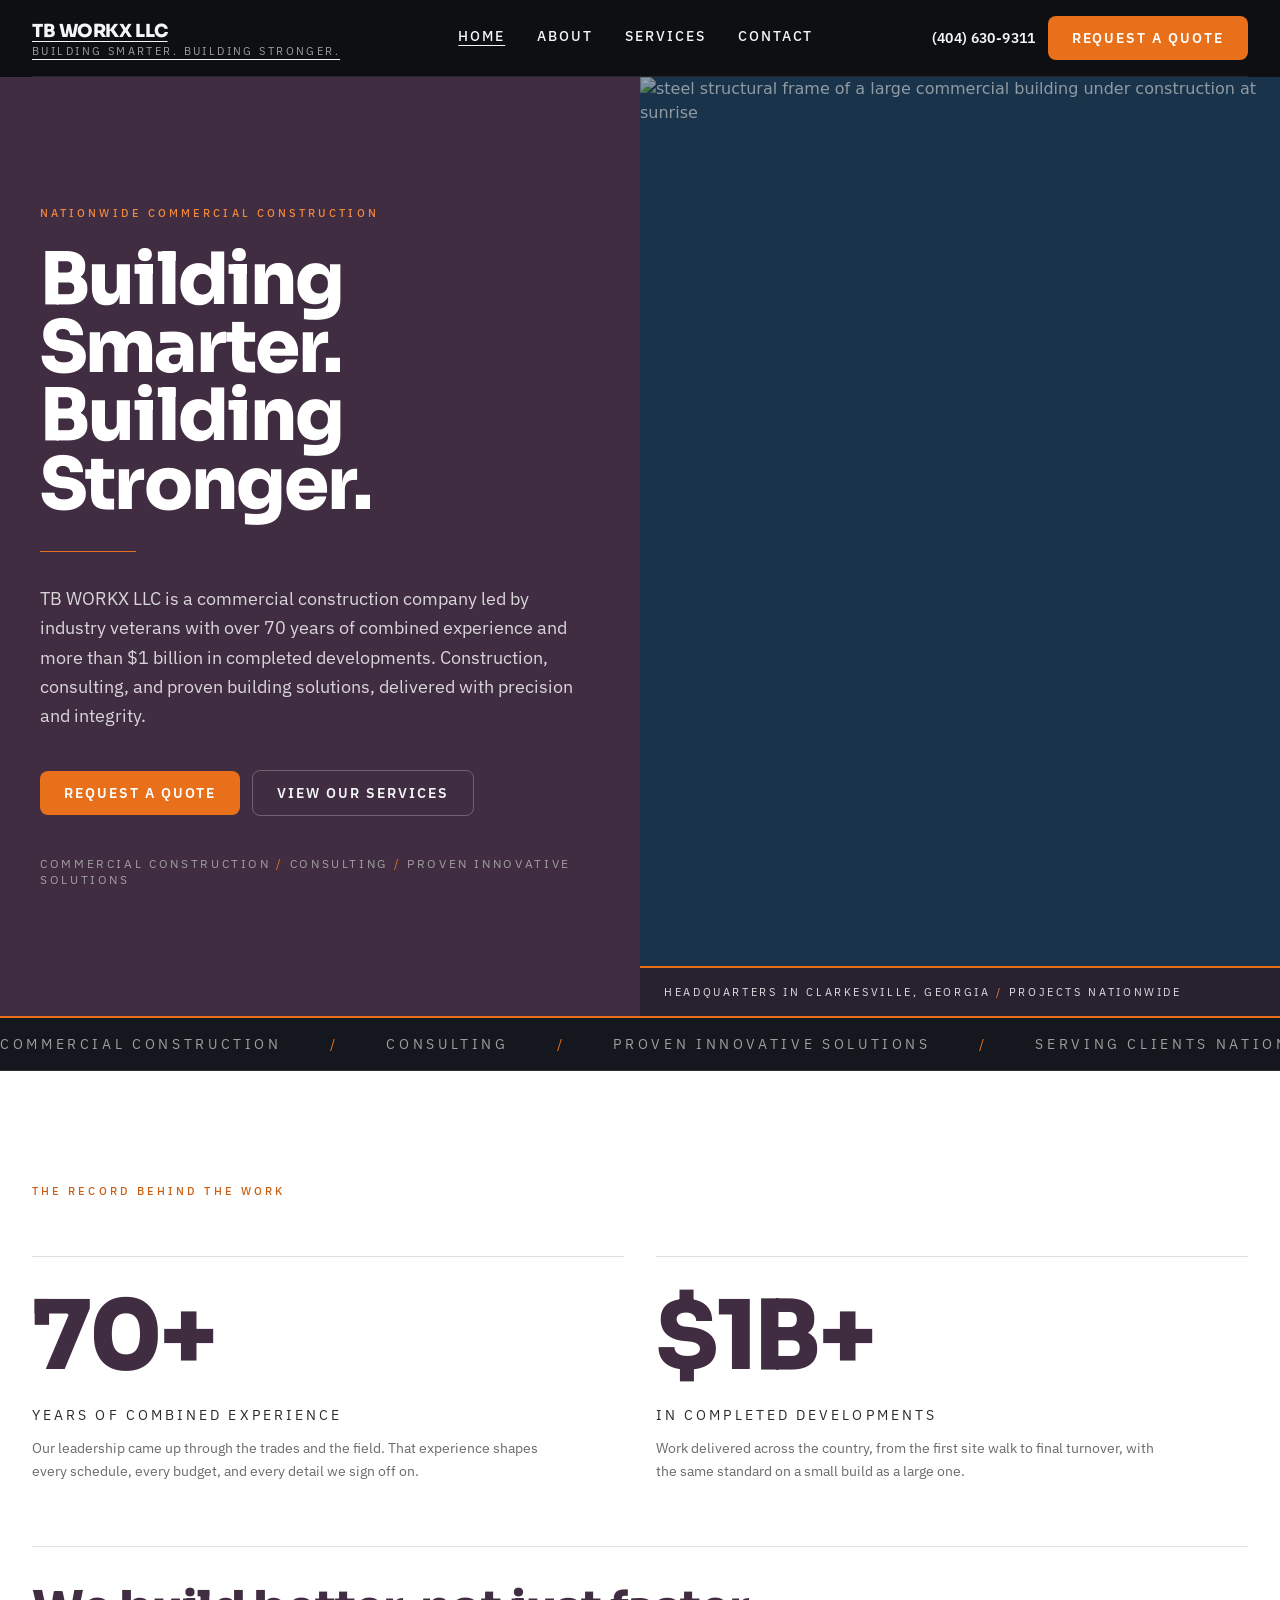
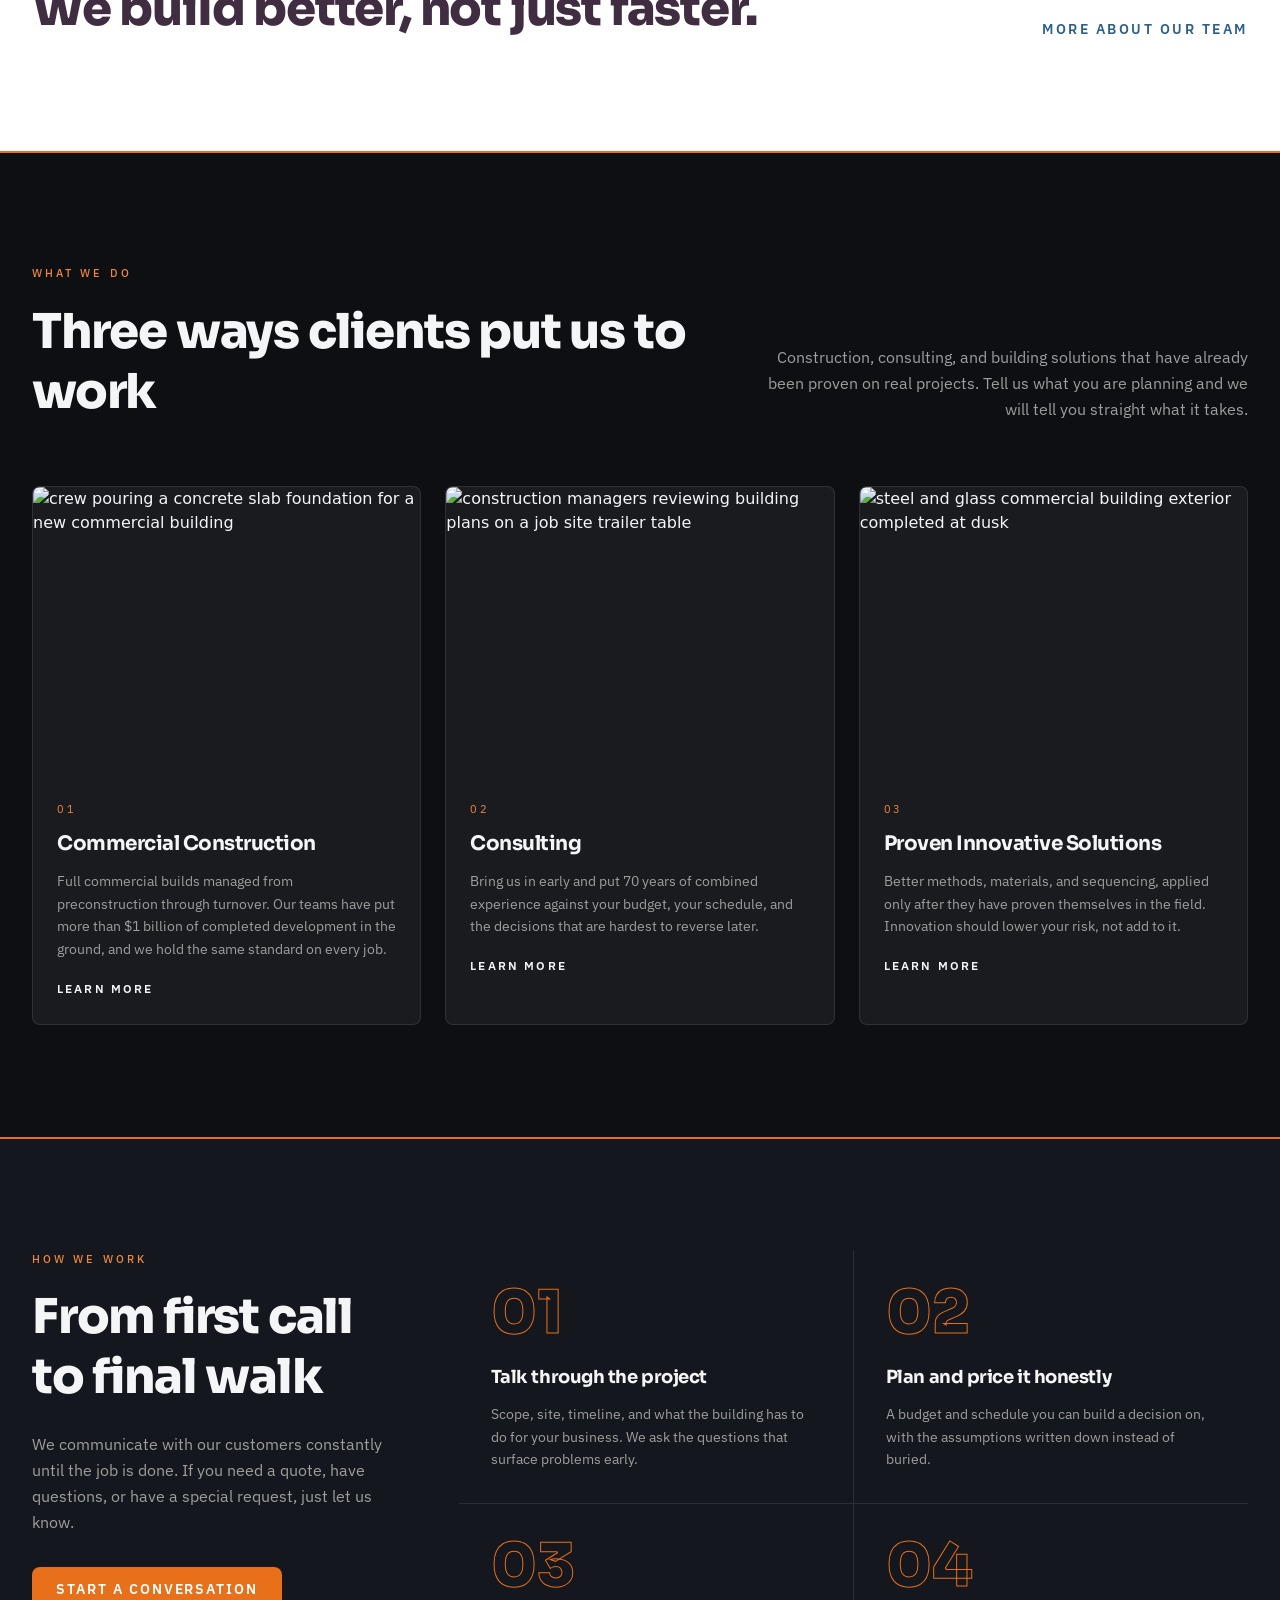
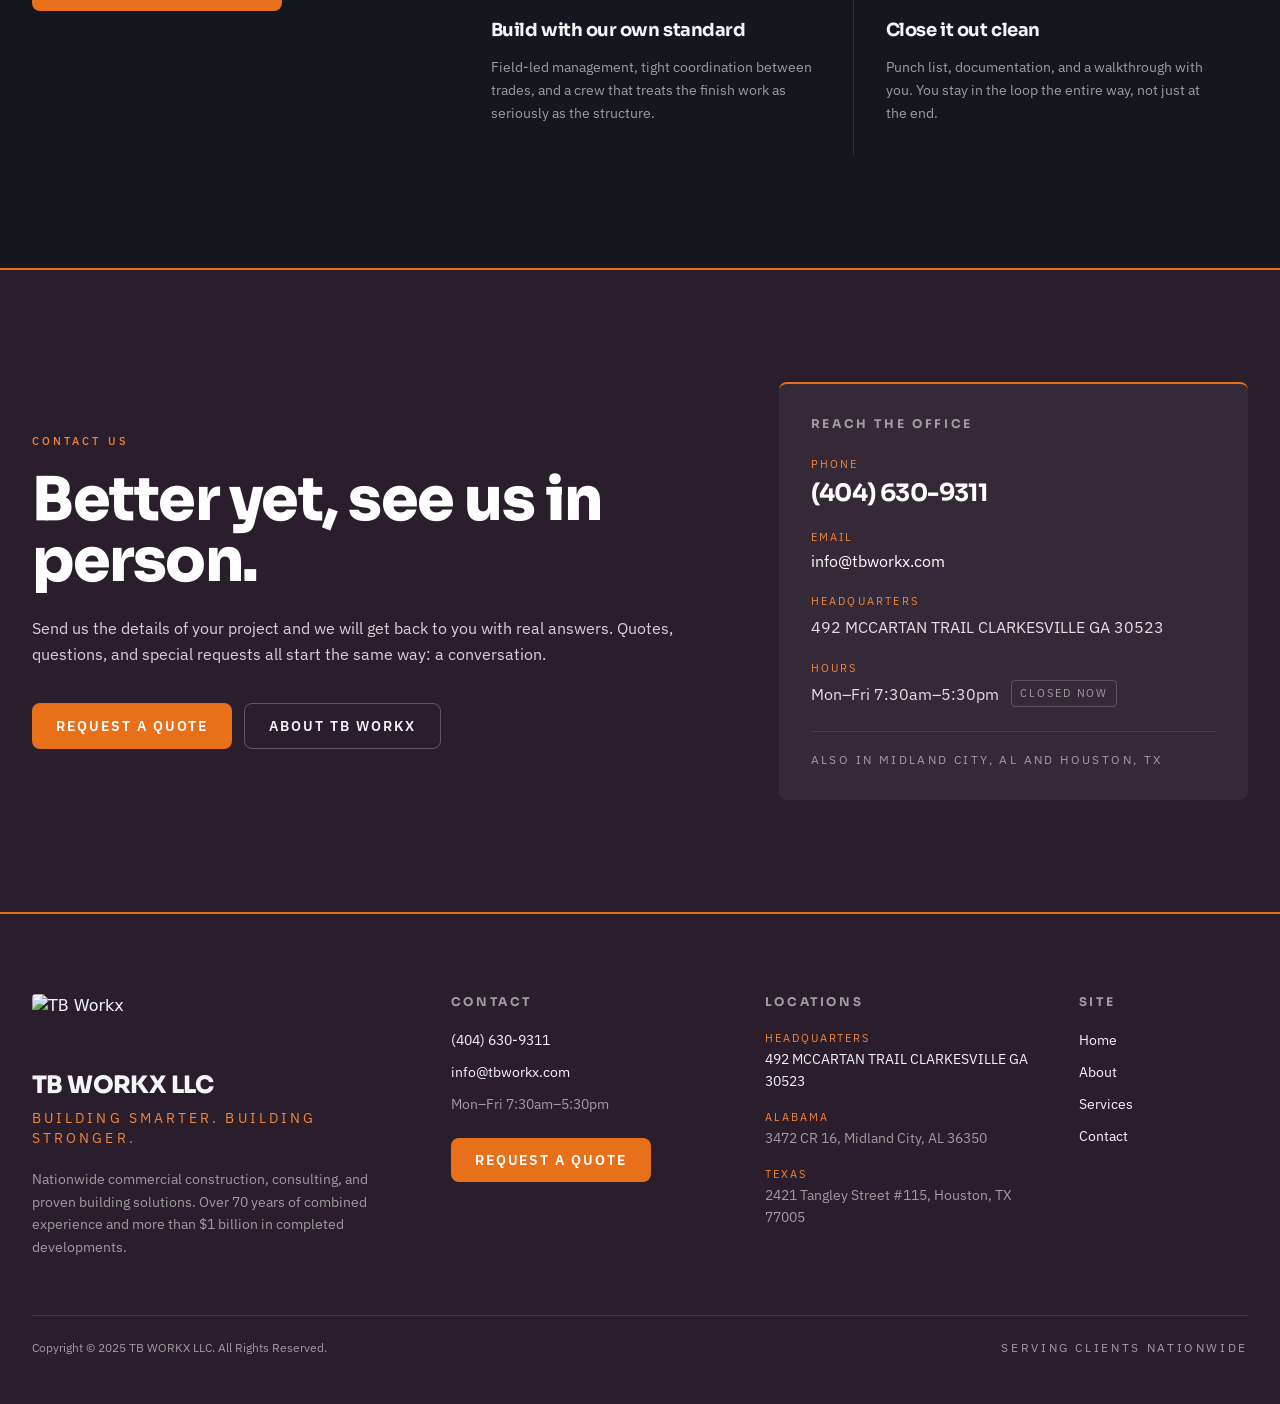
==== commit 98ac10ec: "Update site copy via Tibly" ====
--- a/index.html
+++ b/index.html
@@ -21,7 +21,7 @@
 <script>document.addEventListener('input',function(e){var t=e.target;if(!t||t.type!=='range')return;var c=t.closest&&t.closest('.tibly-ba');if(c)c.style.setProperty('--ba',t.value+'%')});document.addEventListener('pointerdown',function(e){var c=e.target.closest&&e.target.closest('.tibly-ba');if(!c||e.button>0)return;e.preventDefault();var inp=c.querySelector('input[type=range]');var set=function(x){var r=c.getBoundingClientRect();if(!r.width)return;var p=Math.max(0,Math.min(100,(x-r.left)*100/r.width));c.style.setProperty('--ba',p+'%');if(inp)inp.value=Math.round(p)};set(e.clientX);var mv=function(ev){set(ev.clientX)};var up=function(){document.removeEventListener('pointermove',mv);document.removeEventListener('pointerup',up);document.removeEventListener('pointercancel',up)};document.addEventListener('pointermove',mv);document.addEventListener('pointerup',up);document.addEventListener('pointercancel',up)});document.addEventListener('click',function(e){var im=e.target.closest&&e.target.closest('[data-lightbox]');if(!im||!(im.currentSrc||im.src))return;e.preventDefault();var o=document.createElement('div');o.className='tibly-lb';var big=document.createElement('img');big.src=im.currentSrc||im.src;big.alt=im.alt||'';o.appendChild(big);o.addEventListener('click',function(){o.remove()});document.addEventListener('keydown',function esc(ev){if(ev.key==='Escape'){o.remove();document.removeEventListener('keydown',esc)}});document.body.appendChild(o)});document.addEventListener('click',function(e){var x=e.target.closest&&e.target.closest('[data-announce-close]');if(!x)return;var b=x.closest('[data-announce]');if(b){b.style.display='none';try{sessionStorage.setItem('tibly-announce','1')}catch(_){}}});addEventListener('DOMContentLoaded',function(){try{if(sessionStorage.getItem('tibly-announce')==='1'){var b=document.querySelector('[data-announce]');if(b)b.style.display='none'}}catch(_){}if('IntersectionObserver' in window&&!matchMedia('(prefers-reduced-motion:reduce)').matches){var els=document.querySelectorAll('[data-count]');if(els.length){var io=new IntersectionObserver(function(es){es.forEach(function(en){if(!en.isIntersecting)return;io.unobserve(en.target);var el=en.target,s=el.textContent||'',m=s.match(/[\d,]*\d(?:\.\d+)?/);if(!m)return;var raw=m[0],num=parseFloat(raw.replace(/,/g,''));if(!isFinite(num))return;var pre=s.slice(0,m.index),post=s.slice(m.index+raw.length),grp=raw.indexOf(',')>=0,dec=(raw.split('.')[1]||'').length,t0=performance.now();requestAnimationFrame(function tick(now){var p=Math.min((now-t0)/1400,1);p=1-Math.pow(1-p,3);var v=(num*p).toFixed(dec);if(grp)v=Number(v).toLocaleString('en-US',{minimumFractionDigits:dec});el.textContent=pre+v+post;if(p<1)requestAnimationFrame(tick)})})},{rootMargin:'0px 0px -10% 0px'});els.forEach(function(el){io.observe(el)})}}var badge=document.querySelector('[data-tibly-open]');if(badge){var src=document.querySelector('[data-tibly-field="hours"]');var txt=(src&&src.textContent||'').toLowerCase();var days=['sun','mon','tue','wed','thu','fri','sat'];var toMin=function(h,mm,ap){h=+h;mm=+(mm||0);if(ap==='pm'&&h!==12)h+=12;if(ap==='am'&&h===12)h=0;return h*60+mm};var spans=[];var re=/(sun|mon|tue|wed|thu|fri|sat|daily|every ?day)[a-z]*\s*(?:[-\u2013\u2014]\s*(sun|mon|tue|wed|thu|fri|sat)[a-z]*)?\s*:?\s*(\d{1,2})(?::(\d{2}))?\s*(am|pm)?\s*[-\u2013\u2014]\s*(\d{1,2})(?::(\d{2}))?\s*(am|pm)?/g,mm;while((mm=re.exec(txt))){var d1=mm[1].slice(0,3),d2=mm[2],ap1=mm[5]||(mm[8]==='pm'&&+mm[3]<=+mm[6]?'am':mm[8]),o=toMin(mm[3],mm[4],ap1),c=toMin(mm[6],mm[7],mm[8]);var from=d1==='dai'||d1==='eve'?0:days.indexOf(d1),to=d2?days.indexOf(d2.slice(0,3)):(d1==='dai'||d1==='eve'?6:from);if(from<0)continue;for(var d=from;;d=(d+1)%7){spans.push([d,o,c]);if(d===to)break}}if(spans.length){var now=new Date(),cur=now.getDay(),min=now.getHours()*60+now.getMinutes();var open=spans.some(function(s){return s[0]===cur&&min>=s[1]&&min<s[2]});badge.textContent=open?(badge.getAttribute('data-open-text')||'Open now'):(badge.getAttribute('data-closed-text')||'Closed now');badge.setAttribute('data-state',open?'open':'closed');badge.hidden=false}}});</script>
 <style>header a[aria-current="page"]:not(:has(img,svg)){text-decoration:underline;text-underline-offset:4px;text-decoration-thickness:1px}</style>
 <style>#nav-open~[class*="peer-checked:"][class*="fixed"]{min-height:100vh;min-height:100dvh}@media (prefers-reduced-motion:no-preference){label[for="nav-open"] span{transition:transform .3s ease,opacity .2s ease}header:has(#nav-open:checked) label[for="nav-open"]:not([aria-label="Close" i]) span:not(:has(span)):nth-of-type(1){transform:translateY(8px) rotate(45deg)}header:has(#nav-open:checked) label[for="nav-open"]:not([aria-label="Close" i]) span:not(:has(span)):nth-of-type(2){opacity:0}header:has(#nav-open:checked) label[for="nav-open"]:not([aria-label="Close" i]) span:not(:has(span)):nth-of-type(3){transform:translateY(-8px) rotate(-45deg)}#nav-open:checked~[class*="peer-checked:"]{animation:tibly-nav-in .25s ease}#nav-open:checked~[class*="peer-checked:"] label[for="nav-open"]{display:inline-block;animation:tibly-x-in .35s ease}@keyframes tibly-nav-in{from{opacity:0;transform:translateY(10px)}}@keyframes tibly-x-in{from{opacity:0;transform:rotate(-90deg) scale(.6)}}}</style>
-<link rel="stylesheet" href="/styles.css?v=1644341d"/>
+<link rel="stylesheet" href="/styles.css?v=786c553b"/>
 </head>
 <body>
 <!-- block:header -->
@@ -31,7 +31,7 @@
 
     <div class="flex items-center justify-between gap-4 border-b border-white/10 py-3 md:py-4">
       <a aria-current="page" class="flex items-center gap-3 group" href="/">
-        <img src="/logo.jpg" alt="TB Workx" class="h-10 w-auto rounded-sm md:h-12"/>
+        
         <span class="flex flex-col leading-tight">
           <span class="font-display text-base font-800 font-extrabold tracking-tight text-ink md:text-lg" data-tibly-field="business-name">TB WORKX LLC</span>
           <span class="hidden font-body text-[11px] uppercase tracking-[0.22em] text-muted sm:block">Building Smarter. Building Stronger.</span>
--- a/styles.css
+++ b/styles.css
@@ -1,2 +1,2 @@
 /*! tailwindcss v4.3.2 | MIT License | https://tailwindcss.com */
-@layer properties{@supports (((-webkit-hyphens:none)) and (not (margin-trim:inline))) or ((-moz-orient:inline) and (not (color:rgb(from red r g b)))){*,:before,:after,::backdrop{--tw-space-y-reverse:0;--tw-divide-y-reverse:0;--tw-border-style:solid;--tw-leading:initial;--tw-font-weight:initial;--tw-tracking:initial;--tw-duration:initial;--tw-scale-x:1;--tw-scale-y:1;--tw-scale-z:1;--tw-content:"";--tw-shadow:0 0 #0000;--tw-shadow-color:initial;--tw-shadow-alpha:100%;--tw-inset-shadow:0 0 #0000;--tw-inset-shadow-color:initial;--tw-inset-shadow-alpha:100%;--tw-ring-color:initial;--tw-ring-shadow:0 0 #0000;--tw-inset-ring-color:initial;--tw-inset-ring-shadow:0 0 #0000;--tw-ring-inset:initial;--tw-ring-offset-width:0px;--tw-ring-offset-color:#fff;--tw-ring-offset-shadow:0 0 #0000;--tw-divide-x-reverse:0;--tw-outline-style:solid}}}@layer theme{:root,:host{--font-sans:ui-sans-serif, system-ui, sans-serif, "Apple Color Emoji", "Segoe UI Emoji", "Segoe UI Symbol", "Noto Color Emoji";--font-mono:ui-monospace, SFMono-Regular, Menlo, Monaco, Consolas, "Liberation Mono", "Courier New", monospace;--color-white:#fff;--spacing:.25rem;--container-xs:20rem;--container-sm:24rem;--container-xl:36rem;--container-2xl:42rem;--container-3xl:48rem;--container-7xl:80rem;--text-xs:.75rem;--text-xs--line-height:calc(1 / .75);--text-sm:.875rem;--text-sm--line-height:calc(1.25 / .875);--text-base:1rem;--text-base--line-height:calc(1.5 / 1);--text-lg:1.125rem;--text-lg--line-height:calc(1.75 / 1.125);--text-xl:1.25rem;--text-xl--line-height:calc(1.75 / 1.25);--text-2xl:1.5rem;--text-2xl--line-height:calc(2 / 1.5);--text-3xl:1.875rem;--text-3xl--line-height:calc(2.25 / 1.875);--text-4xl:2.25rem;--text-4xl--line-height:calc(2.5 / 2.25);--text-5xl:3rem;--text-5xl--line-height:1;--text-6xl:3.75rem;--text-6xl--line-height:1;--text-7xl:4.5rem;--text-7xl--line-height:1;--text-8xl:6rem;--text-8xl--line-height:1;--text-9xl:8rem;--text-9xl--line-height:1;--font-weight-medium:500;--font-weight-semibold:600;--font-weight-bold:700;--font-weight-extrabold:800;--tracking-tighter:-.05em;--tracking-tight:-.025em;--tracking-wide:.025em;--leading-tight:1.25;--leading-snug:1.375;--leading-relaxed:1.625;--radius-sm:4px;--radius-md:8px;--radius-lg:14px;--aspect-video:16 / 9;--default-transition-duration:.15s;--default-transition-timing-function:cubic-bezier(.4, 0, .2, 1);--default-font-family:var(--font-sans);--default-mono-font-family:var(--font-mono);--color-brand-50:#eef5fb;--color-brand-100:#d8e7f3;--color-brand-200:#b1cbe5;--color-brand-300:#83aad4;--color-brand-400:#5488be;--color-brand-500:#3a6fa3;--color-brand-600:#2c5f8a;--color-brand-700:#244d70;--color-brand-800:#1c3b56;--color-brand-900:#142a3d;--color-accent-50:#fef4ec;--color-accent-100:#fde2cd;--color-accent-200:#fac49b;--color-accent-300:#f6a266;--color-accent-400:#f1873c;--color-accent-500:#e8701a;--color-accent-600:#cc5e12;--color-accent-700:#a44a0f;--color-accent-800:#7a370c;--color-accent-900:#4f2408;--color-plum-700:#553d57;--color-plum-800:#402d41;--color-plum-900:#2b1e2c;--color-charcoal:#2b2b2b;--color-muted:#9e9e9e;--color-surface:#0d0f13;--color-surface-2:#14171d;--color-ink:#f4f5f7;--font-display:"Sora", ui-sans-serif, system-ui, sans-serif;--font-body:"IBM Plex Sans", ui-sans-serif, system-ui, sans-serif;--animate-marquee:marquee 30s linear infinite;--animate-kenburns:kenburns 18s ease-in-out infinite alternate;--animate-float:float 6s ease-in-out infinite;--animate-pulse-soft:pulse-soft 4s ease-in-out infinite;--animate-spin-slow:spin-slow 24s linear infinite}}@layer base{*,:after,:before,::backdrop{box-sizing:border-box;border:0 solid;margin:0;padding:0}::file-selector-button{box-sizing:border-box;border:0 solid;margin:0;padding:0}html,:host{-webkit-text-size-adjust:100%;tab-size:4;line-height:1.5;font-family:var(--default-font-family,ui-sans-serif, system-ui, sans-serif, "Apple Color Emoji", "Segoe UI Emoji", "Segoe UI Symbol", "Noto Color Emoji");font-feature-settings:var(--default-font-feature-settings,normal);font-variation-settings:var(--default-font-variation-settings,normal);-webkit-tap-highlight-color:transparent}hr{height:0;color:inherit;border-top-width:1px}abbr:where([title]){-webkit-text-decoration:underline dotted;text-decoration:underline dotted}h1,h2,h3,h4,h5,h6{font-size:inherit;font-weight:inherit}a{color:inherit;-webkit-text-decoration:inherit;-webkit-text-decoration:inherit;-webkit-text-decoration:inherit;text-decoration:inherit}b,strong{font-weight:bolder}code,kbd,samp,pre{font-family:var(--default-mono-font-family,ui-monospace, SFMono-Regular, Menlo, Monaco, Consolas, "Liberation Mono", "Courier New", monospace);font-feature-settings:var(--default-mono-font-feature-settings,normal);font-variation-settings:var(--default-mono-font-variation-settings,normal);font-size:1em}small{font-size:80%}sub,sup{vertical-align:baseline;font-size:75%;line-height:0;position:relative}sub{bottom:-.25em}sup{top:-.5em}table{text-indent:0;border-color:inherit;border-collapse:collapse}:-moz-focusring{outline:auto}progress{vertical-align:baseline}summary{display:list-item}ol,ul,menu{list-style:none}img,svg,video,canvas,audio,iframe,embed,object{vertical-align:middle;display:block}img,video{max-width:100%;height:auto}button,input,select,optgroup,textarea{font:inherit;font-feature-settings:inherit;font-variation-settings:inherit;letter-spacing:inherit;color:inherit;opacity:1;background-color:#0000;border-radius:0}::file-selector-button{font:inherit;font-feature-settings:inherit;font-variation-settings:inherit;letter-spacing:inherit;color:inherit;opacity:1;background-color:#0000;border-radius:0}:where(select:is([multiple],[size])) optgroup{font-weight:bolder}:where(select:is([multiple],[size])) optgroup option{padding-inline-start:20px}::file-selector-button{margin-inline-end:4px}::placeholder{opacity:1}@supports (not ((-webkit-appearance:-apple-pay-button))) or (contain-intrinsic-size:1px){::placeholder{color:currentColor}@supports (color:color-mix(in lab, red, red)){::placeholder{color:color-mix(in oklab, currentcolor 50%, transparent)}}}textarea{resize:vertical}::-webkit-search-decoration{-webkit-appearance:none}::-webkit-date-and-time-value{min-height:1lh;text-align:inherit}::-webkit-datetime-edit{display:inline-flex}::-webkit-datetime-edit-fields-wrapper{padding:0}::-webkit-datetime-edit{padding-block:0}::-webkit-datetime-edit-year-field{padding-block:0}::-webkit-datetime-edit-month-field{padding-block:0}::-webkit-datetime-edit-day-field{padding-block:0}::-webkit-datetime-edit-hour-field{padding-block:0}::-webkit-datetime-edit-minute-field{padding-block:0}::-webkit-datetime-edit-second-field{padding-block:0}::-webkit-datetime-edit-millisecond-field{padding-block:0}::-webkit-datetime-edit-meridiem-field{padding-block:0}::-webkit-calendar-picker-indicator{line-height:1}:-moz-ui-invalid{box-shadow:none}button,input:where([type=button],[type=reset],[type=submit]){appearance:button}::file-selector-button{appearance:button}::-webkit-inner-spin-button{height:auto}::-webkit-outer-spin-button{height:auto}[hidden]:where(:not([hidden=until-found])){display:none!important}}@layer components{.btn{justify-content:center;align-items:center;gap:calc(var(--spacing) * 2);border-radius:var(--radius-md);background-color:var(--color-accent-500);padding-inline:calc(var(--spacing) * 6);padding-block:calc(var(--spacing) * 3);font-family:var(--font-body);font-size:var(--text-sm);line-height:var(--tw-leading,var(--text-sm--line-height));--tw-font-weight:var(--font-weight-semibold);font-weight:var(--font-weight-semibold);--tw-tracking:.14em;letter-spacing:.14em;color:var(--color-white);text-transform:uppercase;transition-property:color,background-color,border-color,outline-color,text-decoration-color,fill,stroke,--tw-gradient-from,--tw-gradient-via,--tw-gradient-to;transition-timing-function:var(--tw-ease,var(--default-transition-timing-function));transition-duration:var(--tw-duration,var(--default-transition-duration));--tw-duration:.2s;transition-duration:.2s;display:inline-flex}@media (hover:hover){.btn:hover{background-color:var(--color-accent-600)}}.btn:focus-visible{outline-style:var(--tw-outline-style);outline-offset:2px;outline-width:2px;outline-color:var(--color-accent-400)}.btn-secondary{justify-content:center;align-items:center;gap:calc(var(--spacing) * 2);border-radius:var(--radius-md);border-style:var(--tw-border-style);border-width:1px;border-color:#ffffff40;display:inline-flex}@supports (color:color-mix(in lab, red, red)){.btn-secondary{border-color:color-mix(in oklab, var(--color-white) 25%, transparent)}}.btn-secondary{padding-inline:calc(var(--spacing) * 6);padding-block:calc(var(--spacing) * 3);font-family:var(--font-body);font-size:var(--text-sm);line-height:var(--tw-leading,var(--text-sm--line-height));--tw-font-weight:var(--font-weight-semibold);font-weight:var(--font-weight-semibold);--tw-tracking:.14em;letter-spacing:.14em;color:var(--color-ink);text-transform:uppercase;transition-property:color,background-color,border-color,outline-color,text-decoration-color,fill,stroke,--tw-gradient-from,--tw-gradient-via,--tw-gradient-to;transition-timing-function:var(--tw-ease,var(--default-transition-timing-function));transition-duration:var(--tw-duration,var(--default-transition-duration));--tw-duration:.2s;transition-duration:.2s}@media (hover:hover){.btn-secondary:hover{border-color:var(--color-accent-500);color:var(--color-accent-400)}}.btn-secondary:focus-visible{outline-style:var(--tw-outline-style);outline-offset:2px;outline-width:2px;outline-color:var(--color-accent-400)}.card{border-radius:var(--radius-md);border-style:var(--tw-border-style);border-width:1px;border-color:#ffffff1a}@supports (color:color-mix(in lab, red, red)){.card{border-color:color-mix(in oklab, var(--color-white) 10%, transparent)}}.card{background-color:#ffffff0d}@supports (color:color-mix(in lab, red, red)){.card{background-color:color-mix(in oklab, var(--color-white) 5%, transparent)}}.card{padding:calc(var(--spacing) * 6);transition-property:color,background-color,border-color,outline-color,text-decoration-color,fill,stroke,--tw-gradient-from,--tw-gradient-via,--tw-gradient-to;transition-timing-function:var(--tw-ease,var(--default-transition-timing-function));transition-duration:var(--tw-duration,var(--default-transition-duration));--tw-duration:.2s;transition-duration:.2s}@media (hover:hover){.card:hover{border-color:#e8701a99}@supports (color:color-mix(in lab, red, red)){.card:hover{border-color:color-mix(in oklab, var(--color-accent-500) 60%, transparent)}}}}@layer utilities{.sr-only{clip-path:inset(50%);white-space:nowrap;border-width:0;width:1px;height:1px;margin:-1px;padding:0;position:absolute;overflow:hidden}.absolute{position:absolute}.fixed{position:fixed}.relative{position:relative}.sticky{position:sticky}.inset-0{inset:0}.inset-x-0{inset-inline:0}.top-0{top:0}.right-0{right:0}.bottom-0{bottom:0}.left-0{left:0}.z-40{z-index:40}.z-50{z-index:50}.order-1{order:1}.order-2{order:2}.mx-2{margin-inline:calc(var(--spacing) * 2)}.mx-auto{margin-inline:auto}.mt-1{margin-top:var(--spacing)}.mt-1\.5{margin-top:calc(var(--spacing) * 1.5)}.mt-2{margin-top:calc(var(--spacing) * 2)}.mt-3{margin-top:calc(var(--spacing) * 3)}.mt-4{margin-top:calc(var(--spacing) * 4)}.mt-5{margin-top:calc(var(--spacing) * 5)}.mt-6{margin-top:calc(var(--spacing) * 6)}.mt-8{margin-top:calc(var(--spacing) * 8)}.mt-9{margin-top:calc(var(--spacing) * 9)}.mt-10{margin-top:calc(var(--spacing) * 10)}.mt-12{margin-top:calc(var(--spacing) * 12)}.mt-14{margin-top:calc(var(--spacing) * 14)}.-mr-2{margin-right:calc(var(--spacing) * -2)}.ml-2{margin-left:calc(var(--spacing) * 2)}.block{display:block}.flex{display:flex}.grid{display:grid}.hidden{display:none}.inline-block{display:inline-block}.inline-flex{display:inline-flex}.table{display:table}.aspect-\[4\/3\]{aspect-ratio:4/3}.aspect-\[16\/9\]{aspect-ratio:16/9}.aspect-video{aspect-ratio:var(--aspect-video)}.h-0\.5{height:calc(var(--spacing) * .5)}.h-2{height:calc(var(--spacing) * 2)}.h-7{height:calc(var(--spacing) * 7)}.h-10{height:calc(var(--spacing) * 10)}.h-14{height:calc(var(--spacing) * 14)}.h-56{height:calc(var(--spacing) * 56)}.h-full{height:100%}.h-px{height:1px}.min-h-\[240px\]{min-height:240px}.min-h-\[280px\]{min-height:280px}.min-h-\[300px\]{min-height:300px}.min-h-\[320px\]{min-height:320px}.w-2{width:calc(var(--spacing) * 2)}.w-7{width:calc(var(--spacing) * 7)}.w-24{width:calc(var(--spacing) * 24)}.w-auto{width:auto}.w-full{width:100%}.w-max{width:max-content}.max-w-2xl{max-width:var(--container-2xl)}.max-w-3xl{max-width:var(--container-3xl)}.max-w-7xl{max-width:var(--container-7xl)}.max-w-prose{max-width:65ch}.max-w-sm{max-width:var(--container-sm)}.max-w-xl{max-width:var(--container-xl)}.max-w-xs{max-width:var(--container-xs)}.flex-1{flex:1}.shrink-0{flex-shrink:0}.animate-kenburns{animation:var(--animate-kenburns)}.animate-marquee{animation:var(--animate-marquee)}.cursor-pointer{cursor:pointer}.grid-cols-1{grid-template-columns:repeat(1,minmax(0,1fr))}.flex-col{flex-direction:column}.flex-wrap{flex-wrap:wrap}.items-center{align-items:center}.items-end{align-items:flex-end}.justify-between{justify-content:space-between}.justify-center{justify-content:center}.gap-2{gap:calc(var(--spacing) * 2)}.gap-3{gap:calc(var(--spacing) * 3)}.gap-4{gap:calc(var(--spacing) * 4)}.gap-5{gap:calc(var(--spacing) * 5)}.gap-6{gap:calc(var(--spacing) * 6)}.gap-7{gap:calc(var(--spacing) * 7)}.gap-8{gap:calc(var(--spacing) * 8)}.gap-10{gap:calc(var(--spacing) * 10)}.gap-12{gap:calc(var(--spacing) * 12)}.gap-px{gap:1px}:where(.space-y-2>:not(:last-child)){--tw-space-y-reverse:0;margin-block-start:calc(calc(var(--spacing) * 2) * var(--tw-space-y-reverse));margin-block-end:calc(calc(var(--spacing) * 2) * calc(1 - var(--tw-space-y-reverse)))}:where(.space-y-3>:not(:last-child)){--tw-space-y-reverse:0;margin-block-start:calc(calc(var(--spacing) * 3) * var(--tw-space-y-reverse));margin-block-end:calc(calc(var(--spacing) * 3) * calc(1 - var(--tw-space-y-reverse)))}:where(.space-y-4>:not(:last-child)){--tw-space-y-reverse:0;margin-block-start:calc(calc(var(--spacing) * 4) * var(--tw-space-y-reverse));margin-block-end:calc(calc(var(--spacing) * 4) * calc(1 - var(--tw-space-y-reverse)))}:where(.space-y-5>:not(:last-child)){--tw-space-y-reverse:0;margin-block-start:calc(calc(var(--spacing) * 5) * var(--tw-space-y-reverse));margin-block-end:calc(calc(var(--spacing) * 5) * calc(1 - var(--tw-space-y-reverse)))}:where(.space-y-6>:not(:last-child)){--tw-space-y-reverse:0;margin-block-start:calc(calc(var(--spacing) * 6) * var(--tw-space-y-reverse));margin-block-end:calc(calc(var(--spacing) * 6) * calc(1 - var(--tw-space-y-reverse)))}.gap-x-8{column-gap:calc(var(--spacing) * 8)}.gap-y-3{row-gap:calc(var(--spacing) * 3)}:where(.divide-y>:not(:last-child)){--tw-divide-y-reverse:0;border-bottom-style:var(--tw-border-style);border-top-style:var(--tw-border-style);border-top-width:calc(1px * var(--tw-divide-y-reverse));border-bottom-width:calc(1px * calc(1 - var(--tw-divide-y-reverse)))}:where(.divide-charcoal\/15>:not(:last-child)){border-color:#2b2b2b26}@supports (color:color-mix(in lab, red, red)){:where(.divide-charcoal\/15>:not(:last-child)){border-color:color-mix(in oklab, var(--color-charcoal) 15%, transparent)}}:where(.divide-white\/10>:not(:last-child)){border-color:#ffffff1a}@supports (color:color-mix(in lab, red, red)){:where(.divide-white\/10>:not(:last-child)){border-color:color-mix(in oklab, var(--color-white) 10%, transparent)}}.overflow-hidden{overflow:hidden}.rounded-lg{border-radius:var(--radius-lg)}.rounded-md{border-radius:var(--radius-md)}.rounded-sm{border-radius:var(--radius-sm)}.border{border-style:var(--tw-border-style);border-width:1px}.border-0{border-style:var(--tw-border-style);border-width:0}.border-y{border-block-style:var(--tw-border-style);border-block-width:1px}.border-t{border-top-style:var(--tw-border-style);border-top-width:1px}.border-t-2{border-top-style:var(--tw-border-style);border-top-width:2px}.border-b{border-bottom-style:var(--tw-border-style);border-bottom-width:1px}.border-b-2{border-bottom-style:var(--tw-border-style);border-bottom-width:2px}.border-l-2{border-left-style:var(--tw-border-style);border-left-width:2px}.border-accent-500{border-color:var(--color-accent-500)}.border-accent-500\/60{border-color:#e8701a99}@supports (color:color-mix(in lab, red, red)){.border-accent-500\/60{border-color:color-mix(in oklab, var(--color-accent-500) 60%, transparent)}}.border-brand-600{border-color:var(--color-brand-600)}.border-charcoal\/10{border-color:#2b2b2b1a}@supports (color:color-mix(in lab, red, red)){.border-charcoal\/10{border-color:color-mix(in oklab, var(--color-charcoal) 10%, transparent)}}.border-charcoal\/15{border-color:#2b2b2b26}@supports (color:color-mix(in lab, red, red)){.border-charcoal\/15{border-color:color-mix(in oklab, var(--color-charcoal) 15%, transparent)}}.border-charcoal\/20{border-color:#2b2b2b33}@supports (color:color-mix(in lab, red, red)){.border-charcoal\/20{border-color:color-mix(in oklab, var(--color-charcoal) 20%, transparent)}}.border-plum-800{border-color:var(--color-plum-800)}.border-white\/10{border-color:#ffffff1a}@supports (color:color-mix(in lab, red, red)){.border-white\/10{border-color:color-mix(in oklab, var(--color-white) 10%, transparent)}}.border-white\/15{border-color:#ffffff26}@supports (color:color-mix(in lab, red, red)){.border-white\/15{border-color:color-mix(in oklab, var(--color-white) 15%, transparent)}}.border-white\/20{border-color:#fff3}@supports (color:color-mix(in lab, red, red)){.border-white\/20{border-color:color-mix(in oklab, var(--color-white) 20%, transparent)}}.border-white\/25{border-color:#ffffff40}@supports (color:color-mix(in lab, red, red)){.border-white\/25{border-color:color-mix(in oklab, var(--color-white) 25%, transparent)}}.bg-accent-500{background-color:var(--color-accent-500)}.bg-brand-50{background-color:var(--color-brand-50)}.bg-brand-600{background-color:var(--color-brand-600)}.bg-brand-800{background-color:var(--color-brand-800)}.bg-brand-900\/35{background-color:#142a3d59}@supports (color:color-mix(in lab, red, red)){.bg-brand-900\/35{background-color:color-mix(in oklab, var(--color-brand-900) 35%, transparent)}}.bg-brand-900\/45{background-color:#142a3d73}@supports (color:color-mix(in lab, red, red)){.bg-brand-900\/45{background-color:color-mix(in oklab, var(--color-brand-900) 45%, transparent)}}.bg-ink{background-color:var(--color-ink)}.bg-plum-800{background-color:var(--color-plum-800)}.bg-plum-900{background-color:var(--color-plum-900)}.bg-plum-900\/80{background-color:#2b1e2ccc}@supports (color:color-mix(in lab, red, red)){.bg-plum-900\/80{background-color:color-mix(in oklab, var(--color-plum-900) 80%, transparent)}}.bg-plum-900\/85{background-color:#2b1e2cd9}@supports (color:color-mix(in lab, red, red)){.bg-plum-900\/85{background-color:color-mix(in oklab, var(--color-plum-900) 85%, transparent)}}.bg-surface{background-color:var(--color-surface)}.bg-surface-2{background-color:var(--color-surface-2)}.bg-white{background-color:var(--color-white)}.bg-white\/5{background-color:#ffffff0d}@supports (color:color-mix(in lab, red, red)){.bg-white\/5{background-color:color-mix(in oklab, var(--color-white) 5%, transparent)}}.bg-white\/10{background-color:#ffffff1a}@supports (color:color-mix(in lab, red, red)){.bg-white\/10{background-color:color-mix(in oklab, var(--color-white) 10%, transparent)}}.bg-white\/15{background-color:#ffffff26}@supports (color:color-mix(in lab, red, red)){.bg-white\/15{background-color:color-mix(in oklab, var(--color-white) 15%, transparent)}}.bg-cover{background-size:cover}.bg-center{background-position:50%}.stroke-ink{stroke:var(--color-ink)}.object-cover{object-fit:cover}.p-0{padding:0}.p-2{padding:calc(var(--spacing) * 2)}.p-6{padding:calc(var(--spacing) * 6)}.p-7{padding:calc(var(--spacing) * 7)}.p-8{padding:calc(var(--spacing) * 8)}.px-2{padding-inline:calc(var(--spacing) * 2)}.px-4{padding-inline:calc(var(--spacing) * 4)}.px-5{padding-inline:calc(var(--spacing) * 5)}.px-6{padding-inline:calc(var(--spacing) * 6)}.py-0\.5{padding-block:calc(var(--spacing) * .5)}.py-1{padding-block:var(--spacing)}.py-3{padding-block:calc(var(--spacing) * 3)}.py-4{padding-block:calc(var(--spacing) * 4)}.py-5{padding-block:calc(var(--spacing) * 5)}.py-6{padding-block:calc(var(--spacing) * 6)}.py-8{padding-block:calc(var(--spacing) * 8)}.py-10{padding-block:calc(var(--spacing) * 10)}.py-16{padding-block:calc(var(--spacing) * 16)}.py-20{padding-block:calc(var(--spacing) * 20)}.pt-4{padding-top:calc(var(--spacing) * 4)}.pt-5{padding-top:calc(var(--spacing) * 5)}.pt-6{padding-top:calc(var(--spacing) * 6)}.pt-8{padding-top:calc(var(--spacing) * 8)}.pt-10{padding-top:calc(var(--spacing) * 10)}.pt-16{padding-top:calc(var(--spacing) * 16)}.pr-8{padding-right:calc(var(--spacing) * 8)}.pb-24{padding-bottom:calc(var(--spacing) * 24)}.pb-28{padding-bottom:calc(var(--spacing) * 28)}.pl-3{padding-left:calc(var(--spacing) * 3)}.text-center{text-align:center}.font-body{font-family:var(--font-body)}.font-display{font-family:var(--font-display)}.text-2xl{font-size:var(--text-2xl);line-height:var(--tw-leading,var(--text-2xl--line-height))}.text-3xl{font-size:var(--text-3xl);line-height:var(--tw-leading,var(--text-3xl--line-height))}.text-4xl{font-size:var(--text-4xl);line-height:var(--tw-leading,var(--text-4xl--line-height))}.text-5xl{font-size:var(--text-5xl);line-height:var(--tw-leading,var(--text-5xl--line-height))}.text-6xl{font-size:var(--text-6xl);line-height:var(--tw-leading,var(--text-6xl--line-height))}.text-base{font-size:var(--text-base);line-height:var(--tw-leading,var(--text-base--line-height))}.text-lg{font-size:var(--text-lg);line-height:var(--tw-leading,var(--text-lg--line-height))}.text-sm{font-size:var(--text-sm);line-height:var(--tw-leading,var(--text-sm--line-height))}.text-xl{font-size:var(--text-xl);line-height:var(--tw-leading,var(--text-xl--line-height))}.text-xs{font-size:var(--text-xs);line-height:var(--tw-leading,var(--text-xs--line-height))}.text-\[11px\]{font-size:11px}.leading-\[0\.85\]{--tw-leading:.85;line-height:.85}.leading-\[0\.95\]{--tw-leading:.95;line-height:.95}.leading-\[1\.02\]{--tw-leading:1.02;line-height:1.02}.leading-none{--tw-leading:1;line-height:1}.leading-relaxed{--tw-leading:var(--leading-relaxed);line-height:var(--leading-relaxed)}.leading-snug{--tw-leading:var(--leading-snug);line-height:var(--leading-snug)}.leading-tight{--tw-leading:var(--leading-tight);line-height:var(--leading-tight)}.font-bold{--tw-font-weight:var(--font-weight-bold);font-weight:var(--font-weight-bold)}.font-extrabold{--tw-font-weight:var(--font-weight-extrabold);font-weight:var(--font-weight-extrabold)}.font-medium{--tw-font-weight:var(--font-weight-medium);font-weight:var(--font-weight-medium)}.font-semibold{--tw-font-weight:var(--font-weight-semibold);font-weight:var(--font-weight-semibold)}.tracking-\[0\.2em\]{--tw-tracking:.2em;letter-spacing:.2em}.tracking-\[0\.14em\]{--tw-tracking:.14em;letter-spacing:.14em}.tracking-\[0\.18em\]{--tw-tracking:.18em;letter-spacing:.18em}.tracking-\[0\.22em\]{--tw-tracking:.22em;letter-spacing:.22em}.tracking-\[0\.24em\]{--tw-tracking:.24em;letter-spacing:.24em}.tracking-\[0\.26em\]{--tw-tracking:.26em;letter-spacing:.26em}.tracking-\[0\.28em\]{--tw-tracking:.28em;letter-spacing:.28em}.tracking-tight{--tw-tracking:var(--tracking-tight);letter-spacing:var(--tracking-tight)}.tracking-tighter{--tw-tracking:var(--tracking-tighter);letter-spacing:var(--tracking-tighter)}.tracking-wide{--tw-tracking:var(--tracking-wide);letter-spacing:var(--tracking-wide)}.break-words{overflow-wrap:break-word}.text-accent-400{color:var(--color-accent-400)}.text-accent-500{color:var(--color-accent-500)}.text-accent-600{color:var(--color-accent-600)}.text-brand-600{color:var(--color-brand-600)}.text-brand-700{color:var(--color-brand-700)}.text-charcoal{color:var(--color-charcoal)}.text-charcoal\/60{color:#2b2b2b99}@supports (color:color-mix(in lab, red, red)){.text-charcoal\/60{color:color-mix(in oklab, var(--color-charcoal) 60%, transparent)}}.text-charcoal\/70{color:#2b2b2bb3}@supports (color:color-mix(in lab, red, red)){.text-charcoal\/70{color:color-mix(in oklab, var(--color-charcoal) 70%, transparent)}}.text-charcoal\/75{color:#2b2b2bbf}@supports (color:color-mix(in lab, red, red)){.text-charcoal\/75{color:color-mix(in oklab, var(--color-charcoal) 75%, transparent)}}.text-ink{color:var(--color-ink)}.text-muted{color:var(--color-muted)}.text-plum-800{color:var(--color-plum-800)}.text-transparent{color:#0000}.text-white{color:var(--color-white)}.text-white\/60{color:#fff9}@supports (color:color-mix(in lab, red, red)){.text-white\/60{color:color-mix(in oklab, var(--color-white) 60%, transparent)}}.text-white\/70{color:#ffffffb3}@supports (color:color-mix(in lab, red, red)){.text-white\/70{color:color-mix(in oklab, var(--color-white) 70%, transparent)}}.text-white\/75{color:#ffffffbf}@supports (color:color-mix(in lab, red, red)){.text-white\/75{color:color-mix(in oklab, var(--color-white) 75%, transparent)}}.text-white\/80{color:#fffc}@supports (color:color-mix(in lab, red, red)){.text-white\/80{color:color-mix(in oklab, var(--color-white) 80%, transparent)}}.text-white\/85{color:#ffffffd9}@supports (color:color-mix(in lab, red, red)){.text-white\/85{color:color-mix(in oklab, var(--color-white) 85%, transparent)}}.uppercase{text-transform:uppercase}.underline{text-decoration-line:underline}.decoration-accent-500{-webkit-text-decoration-color:var(--color-accent-500);-webkit-text-decoration-color:var(--color-accent-500);text-decoration-color:var(--color-accent-500)}.decoration-accent-500\/60{text-decoration-color:#e8701a99}@supports (color:color-mix(in lab, red, red)){.decoration-accent-500\/60{-webkit-text-decoration-color:color-mix(in oklab, var(--color-accent-500) 60%, transparent);-webkit-text-decoration-color:color-mix(in oklab, var(--color-accent-500) 60%, transparent);text-decoration-color:color-mix(in oklab, var(--color-accent-500) 60%, transparent)}}.decoration-2{text-decoration-thickness:2px}.underline-offset-4{text-underline-offset:4px}.underline-offset-8{text-underline-offset:8px}.opacity-80{opacity:.8}.transition-colors{transition-property:color,background-color,border-color,outline-color,text-decoration-color,fill,stroke,--tw-gradient-from,--tw-gradient-via,--tw-gradient-to;transition-timing-function:var(--tw-ease,var(--default-transition-timing-function));transition-duration:var(--tw-duration,var(--default-transition-duration))}.transition-transform{transition-property:transform,translate,scale,rotate;transition-timing-function:var(--tw-ease,var(--default-transition-timing-function));transition-duration:var(--tw-duration,var(--default-transition-duration))}.duration-200{--tw-duration:.2s;transition-duration:.2s}.duration-500{--tw-duration:.5s;transition-duration:.5s}.\[-webkit-text-stroke\:1px_var\(--color-accent-500\)\]{-webkit-text-stroke:1px var(--color-accent-500)}@media (hover:hover){.group-hover\:scale-105:is(:where(.group):hover *){--tw-scale-x:105%;--tw-scale-y:105%;--tw-scale-z:105%;scale:var(--tw-scale-x) var(--tw-scale-y)}}.peer-checked\:flex:is(:where(.peer):checked~*){display:flex}.placeholder\:text-muted::placeholder{color:var(--color-muted)}.after\:mt-1:after{content:var(--tw-content);margin-top:var(--spacing)}.after\:block:after{content:var(--tw-content);display:block}.after\:h-px:after{content:var(--tw-content);height:1px}.after\:w-0:after{content:var(--tw-content);width:0}.after\:bg-accent-500:after{content:var(--tw-content);background-color:var(--color-accent-500)}.after\:transition-all:after{content:var(--tw-content);transition-property:all;transition-timing-function:var(--tw-ease,var(--default-transition-timing-function));transition-duration:var(--tw-duration,var(--default-transition-duration))}.after\:duration-200:after{content:var(--tw-content);--tw-duration:.2s;transition-duration:.2s}@media (hover:hover){.hover\:scale-105:hover{--tw-scale-x:105%;--tw-scale-y:105%;--tw-scale-z:105%;scale:var(--tw-scale-x) var(--tw-scale-y)}.hover\:border-accent-500:hover{border-color:var(--color-accent-500)}.hover\:bg-plum-800:hover{background-color:var(--color-plum-800)}.hover\:bg-white\/5:hover{background-color:#ffffff0d}@supports (color:color-mix(in lab, red, red)){.hover\:bg-white\/5:hover{background-color:color-mix(in oklab, var(--color-white) 5%, transparent)}}.hover\:text-accent-400:hover{color:var(--color-accent-400)}.hover\:text-accent-500:hover{color:var(--color-accent-500)}.hover\:text-accent-600:hover{color:var(--color-accent-600)}.hover\:underline:hover{text-decoration-line:underline}.hover\:after\:w-full:hover:after{content:var(--tw-content);width:100%}}.focus\:border-accent-500:focus{border-color:var(--color-accent-500)}.focus\:ring-2:focus{--tw-ring-shadow:var(--tw-ring-inset,) 0 0 0 calc(2px + var(--tw-ring-offset-width)) var(--tw-ring-color,currentcolor);box-shadow:var(--tw-inset-shadow), var(--tw-inset-ring-shadow), var(--tw-ring-offset-shadow), var(--tw-ring-shadow), var(--tw-shadow)}.focus\:ring-accent-500\/25:focus{--tw-ring-color:#e8701a40}@supports (color:color-mix(in lab, red, red)){.focus\:ring-accent-500\/25:focus{--tw-ring-color:color-mix(in oklab, var(--color-accent-500) 25%, transparent)}}.focus\:outline-none:focus{--tw-outline-style:none;outline-style:none}.data-\[state\=open\]\:border-accent-500[data-state=open]{border-color:var(--color-accent-500)}.data-\[state\=open\]\:bg-accent-500[data-state=open]{background-color:var(--color-accent-500)}.data-\[state\=open\]\:text-accent-400[data-state=open]{color:var(--color-accent-400)}.data-\[state\=open\]\:text-white[data-state=open]{color:var(--color-white)}@media (min-width:40rem){.sm\:col-span-2{grid-column:span 2/span 2}.sm\:col-span-3{grid-column:span 3/span 3}.sm\:col-span-10{grid-column:span 10/span 10}.sm\:block{display:block}.sm\:h-full{height:100%}.sm\:min-h-\[380px\]{min-height:380px}.sm\:min-h-\[420px\]{min-height:420px}.sm\:w-auto{width:auto}.sm\:grid-cols-2{grid-template-columns:repeat(2,minmax(0,1fr))}.sm\:grid-cols-3{grid-template-columns:repeat(3,minmax(0,1fr))}.sm\:grid-cols-5{grid-template-columns:repeat(5,minmax(0,1fr))}.sm\:grid-cols-12{grid-template-columns:repeat(12,minmax(0,1fr))}.sm\:flex-row{flex-direction:row}.sm\:flex-wrap{flex-wrap:wrap}.sm\:items-center{align-items:center}.sm\:justify-between{justify-content:space-between}.sm\:gap-8{gap:calc(var(--spacing) * 8)}.sm\:gap-12{gap:calc(var(--spacing) * 12)}.sm\:p-12{padding:calc(var(--spacing) * 12)}.sm\:px-6{padding-inline:calc(var(--spacing) * 6)}.sm\:px-8{padding-inline:calc(var(--spacing) * 8)}.sm\:pr-12{padding-right:calc(var(--spacing) * 12)}.sm\:text-2xl{font-size:var(--text-2xl);line-height:var(--tw-leading,var(--text-2xl--line-height))}.sm\:text-3xl{font-size:var(--text-3xl);line-height:var(--tw-leading,var(--text-3xl--line-height))}.sm\:text-4xl{font-size:var(--text-4xl);line-height:var(--tw-leading,var(--text-4xl--line-height))}.sm\:text-5xl{font-size:var(--text-5xl);line-height:var(--tw-leading,var(--text-5xl--line-height))}.sm\:text-6xl{font-size:var(--text-6xl);line-height:var(--tw-leading,var(--text-6xl--line-height))}.sm\:text-7xl{font-size:var(--text-7xl);line-height:var(--tw-leading,var(--text-7xl--line-height))}.sm\:text-8xl{font-size:var(--text-8xl);line-height:var(--tw-leading,var(--text-8xl--line-height))}.sm\:text-lg{font-size:var(--text-lg);line-height:var(--tw-leading,var(--text-lg--line-height))}.sm\:text-sm{font-size:var(--text-sm);line-height:var(--tw-leading,var(--text-sm--line-height))}}@media (min-width:48rem){.md\:order-1{order:1}.md\:order-2{order:2}.md\:col-span-2{grid-column:span 2/span 2}.md\:col-span-3{grid-column:span 3/span 3}.md\:col-span-4{grid-column:span 4/span 4}.md\:col-span-5{grid-column:span 5/span 5}.md\:col-span-7{grid-column:span 7/span 7}.md\:col-span-8{grid-column:span 8/span 8}.md\:mt-14{margin-top:calc(var(--spacing) * 14)}.md\:mt-16{margin-top:calc(var(--spacing) * 16)}.md\:mr-0{margin-right:0}.md\:ml-auto{margin-left:auto}.md\:flex{display:flex}.md\:hidden{display:none}.md\:inline-flex{display:inline-flex}.md\:h-12{height:calc(var(--spacing) * 12)}.md\:h-72{height:calc(var(--spacing) * 72)}.md\:min-h-\[620px\]{min-height:620px}.md\:grid-cols-2{grid-template-columns:repeat(2,minmax(0,1fr))}.md\:grid-cols-3{grid-template-columns:repeat(3,minmax(0,1fr))}.md\:grid-cols-12{grid-template-columns:repeat(12,minmax(0,1fr))}.md\:flex-row{flex-direction:row}.md\:items-end{align-items:flex-end}.md\:justify-between{justify-content:space-between}.md\:gap-6{gap:calc(var(--spacing) * 6)}.md\:gap-8{gap:calc(var(--spacing) * 8)}.md\:gap-10{gap:calc(var(--spacing) * 10)}:where(.md\:divide-x>:not(:last-child)){--tw-divide-x-reverse:0;border-inline-style:var(--tw-border-style);border-inline-start-width:calc(1px * var(--tw-divide-x-reverse));border-inline-end-width:calc(1px * calc(1 - var(--tw-divide-x-reverse)))}:where(.md\:divide-y-0>:not(:last-child)){--tw-divide-y-reverse:0;border-bottom-style:var(--tw-border-style);border-top-style:var(--tw-border-style);border-top-width:calc(0px * var(--tw-divide-y-reverse));border-bottom-width:calc(0px * calc(1 - var(--tw-divide-y-reverse)))}.md\:border-r{border-right-style:var(--tw-border-style);border-right-width:1px}.md\:border-white\/15{border-color:#ffffff26}@supports (color:color-mix(in lab, red, red)){.md\:border-white\/15{border-color:color-mix(in oklab, var(--color-white) 15%, transparent)}}.md\:bg-fixed{background-attachment:fixed}.md\:p-8{padding:calc(var(--spacing) * 8)}.md\:p-9{padding:calc(var(--spacing) * 9)}.md\:px-8{padding-inline:calc(var(--spacing) * 8)}.md\:px-10{padding-inline:calc(var(--spacing) * 10)}.md\:py-0{padding-block:0}.md\:py-4{padding-block:calc(var(--spacing) * 4)}.md\:py-10{padding-block:calc(var(--spacing) * 10)}.md\:py-14{padding-block:calc(var(--spacing) * 14)}.md\:py-24{padding-block:calc(var(--spacing) * 24)}.md\:py-28{padding-block:calc(var(--spacing) * 28)}.md\:py-32{padding-block:calc(var(--spacing) * 32)}.md\:pt-20{padding-top:calc(var(--spacing) * 20)}.md\:pt-28{padding-top:calc(var(--spacing) * 28)}.md\:pr-8{padding-right:calc(var(--spacing) * 8)}.md\:pr-10{padding-right:calc(var(--spacing) * 10)}.md\:pb-12{padding-bottom:calc(var(--spacing) * 12)}.md\:pb-28{padding-bottom:calc(var(--spacing) * 28)}.md\:pl-4{padding-left:calc(var(--spacing) * 4)}.md\:pl-8{padding-left:calc(var(--spacing) * 8)}.md\:pl-10{padding-left:calc(var(--spacing) * 10)}.md\:text-right{text-align:right}.md\:text-2xl{font-size:var(--text-2xl);line-height:var(--tw-leading,var(--text-2xl--line-height))}.md\:text-3xl{font-size:var(--text-3xl);line-height:var(--tw-leading,var(--text-3xl--line-height))}.md\:text-5xl{font-size:var(--text-5xl);line-height:var(--tw-leading,var(--text-5xl--line-height))}.md\:text-6xl{font-size:var(--text-6xl);line-height:var(--tw-leading,var(--text-6xl--line-height))}.md\:text-7xl{font-size:var(--text-7xl);line-height:var(--tw-leading,var(--text-7xl--line-height))}.md\:text-base{font-size:var(--text-base);line-height:var(--tw-leading,var(--text-base--line-height))}.md\:text-lg{font-size:var(--text-lg);line-height:var(--tw-leading,var(--text-lg--line-height))}}@media (min-width:64rem){.lg\:order-1{order:1}.lg\:order-2{order:2}.lg\:col-span-1{grid-column:span 1/span 1}.lg\:col-span-2{grid-column:span 2/span 2}.lg\:col-span-3{grid-column:span 3/span 3}.lg\:col-span-4{grid-column:span 4/span 4}.lg\:col-span-5{grid-column:span 5/span 5}.lg\:col-span-7{grid-column:span 7/span 7}.lg\:col-span-8{grid-column:span 8/span 8}.lg\:mx-0{margin-inline:0}.lg\:mt-16{margin-top:calc(var(--spacing) * 16)}.lg\:mr-0{margin-right:0}.lg\:inline{display:inline}.lg\:min-h-\[680px\]{min-height:680px}.lg\:grid-cols-1{grid-template-columns:repeat(1,minmax(0,1fr))}.lg\:grid-cols-2{grid-template-columns:repeat(2,minmax(0,1fr))}.lg\:grid-cols-3{grid-template-columns:repeat(3,minmax(0,1fr))}.lg\:grid-cols-4{grid-template-columns:repeat(4,minmax(0,1fr))}.lg\:grid-cols-5{grid-template-columns:repeat(5,minmax(0,1fr))}.lg\:grid-cols-12{grid-template-columns:repeat(12,minmax(0,1fr))}.lg\:items-center{align-items:center}.lg\:items-end{align-items:flex-end}.lg\:justify-end{justify-content:flex-end}.lg\:gap-10{gap:calc(var(--spacing) * 10)}.lg\:gap-16{gap:calc(var(--spacing) * 16)}.lg\:justify-self-end{justify-self:flex-end}.lg\:p-16{padding:calc(var(--spacing) * 16)}.lg\:px-8{padding-inline:calc(var(--spacing) * 8)}.lg\:px-12{padding-inline:calc(var(--spacing) * 12)}.lg\:py-28{padding-block:calc(var(--spacing) * 28)}.lg\:py-32{padding-block:calc(var(--spacing) * 32)}.lg\:pt-2{padding-top:calc(var(--spacing) * 2)}.lg\:pr-8{padding-right:calc(var(--spacing) * 8)}.lg\:pr-10{padding-right:calc(var(--spacing) * 10)}.lg\:pr-14{padding-right:calc(var(--spacing) * 14)}.lg\:pr-16{padding-right:calc(var(--spacing) * 16)}.lg\:pb-2{padding-bottom:calc(var(--spacing) * 2)}.lg\:pl-8{padding-left:calc(var(--spacing) * 8)}.lg\:pl-10{padding-left:calc(var(--spacing) * 10)}.lg\:pl-16{padding-left:calc(var(--spacing) * 16)}.lg\:pl-\[max\(2rem\,calc\(\(100vw-80rem\)\/2\+2rem\)\)\]{padding-left:max(2rem,50vw - 38rem)}.lg\:text-right{text-align:right}.lg\:text-5xl{font-size:var(--text-5xl);line-height:var(--tw-leading,var(--text-5xl--line-height))}.lg\:text-6xl{font-size:var(--text-6xl);line-height:var(--tw-leading,var(--text-6xl--line-height))}.lg\:text-7xl{font-size:var(--text-7xl);line-height:var(--tw-leading,var(--text-7xl--line-height))}.lg\:text-8xl{font-size:var(--text-8xl);line-height:var(--tw-leading,var(--text-8xl--line-height))}.lg\:text-9xl{font-size:var(--text-9xl);line-height:var(--tw-leading,var(--text-9xl--line-height))}}}[data-tb-bg]{position:relative}.tb-bg{pointer-events:none;position:absolute;inset:0;overflow:hidden}.tb-bg video,.tb-bg img{object-fit:cover;width:100%;height:100%}.tb-bg-tint{background:#000;position:absolute;inset:0}[data-tb-bg]>:not(.tb-bg){z-index:1;position:relative}@media (prefers-reduced-motion:reduce){.tb-bg video{display:none}}@property --tw-space-y-reverse{syntax:"*";inherits:false;initial-value:0}@property --tw-divide-y-reverse{syntax:"*";inherits:false;initial-value:0}@property --tw-border-style{syntax:"*";inherits:false;initial-value:solid}@property --tw-leading{syntax:"*";inherits:false}@property --tw-font-weight{syntax:"*";inherits:false}@property --tw-tracking{syntax:"*";inherits:false}@property --tw-duration{syntax:"*";inherits:false}@property --tw-scale-x{syntax:"*";inherits:false;initial-value:1}@property --tw-scale-y{syntax:"*";inherits:false;initial-value:1}@property --tw-scale-z{syntax:"*";inherits:false;initial-value:1}@property --tw-content{syntax:"*";inherits:false;initial-value:""}@property --tw-shadow{syntax:"*";inherits:false;initial-value:0 0 #0000}@property --tw-shadow-color{syntax:"*";inherits:false}@property --tw-shadow-alpha{syntax:"<percentage>";inherits:false;initial-value:100%}@property --tw-inset-shadow{syntax:"*";inherits:false;initial-value:0 0 #0000}@property --tw-inset-shadow-color{syntax:"*";inherits:false}@property --tw-inset-shadow-alpha{syntax:"<percentage>";inherits:false;initial-value:100%}@property --tw-ring-color{syntax:"*";inherits:false}@property --tw-ring-shadow{syntax:"*";inherits:false;initial-value:0 0 #0000}@property --tw-inset-ring-color{syntax:"*";inherits:false}@property --tw-inset-ring-shadow{syntax:"*";inherits:false;initial-value:0 0 #0000}@property --tw-ring-inset{syntax:"*";inherits:false}@property --tw-ring-offset-width{syntax:"<length>";inherits:false;initial-value:0}@property --tw-ring-offset-color{syntax:"*";inherits:false;initial-value:#fff}@property --tw-ring-offset-shadow{syntax:"*";inherits:false;initial-value:0 0 #0000}@property --tw-divide-x-reverse{syntax:"*";inherits:false;initial-value:0}@property --tw-outline-style{syntax:"*";inherits:false;initial-value:solid}@keyframes marquee{to{transform:translate(-50%)}}@keyframes kenburns{to{transform:scale(1.08)}}@keyframes float{0%,to{transform:translateY(0)}50%{transform:translateY(-12px)}}@keyframes pulse-soft{0%,to{opacity:1}50%{opacity:.55}}@keyframes spin-slow{to{transform:rotate(360deg)}}+@layer properties{@supports (((-webkit-hyphens:none)) and (not (margin-trim:inline))) or ((-moz-orient:inline) and (not (color:rgb(from red r g b)))){*,:before,:after,::backdrop{--tw-space-y-reverse:0;--tw-divide-y-reverse:0;--tw-border-style:solid;--tw-leading:initial;--tw-font-weight:initial;--tw-tracking:initial;--tw-duration:initial;--tw-scale-x:1;--tw-scale-y:1;--tw-scale-z:1;--tw-content:"";--tw-shadow:0 0 #0000;--tw-shadow-color:initial;--tw-shadow-alpha:100%;--tw-inset-shadow:0 0 #0000;--tw-inset-shadow-color:initial;--tw-inset-shadow-alpha:100%;--tw-ring-color:initial;--tw-ring-shadow:0 0 #0000;--tw-inset-ring-color:initial;--tw-inset-ring-shadow:0 0 #0000;--tw-ring-inset:initial;--tw-ring-offset-width:0px;--tw-ring-offset-color:#fff;--tw-ring-offset-shadow:0 0 #0000;--tw-divide-x-reverse:0;--tw-outline-style:solid}}}@layer theme{:root,:host{--font-sans:ui-sans-serif, system-ui, sans-serif, "Apple Color Emoji", "Segoe UI Emoji", "Segoe UI Symbol", "Noto Color Emoji";--font-mono:ui-monospace, SFMono-Regular, Menlo, Monaco, Consolas, "Liberation Mono", "Courier New", monospace;--color-white:#fff;--spacing:.25rem;--container-xs:20rem;--container-sm:24rem;--container-xl:36rem;--container-2xl:42rem;--container-3xl:48rem;--container-7xl:80rem;--text-xs:.75rem;--text-xs--line-height:calc(1 / .75);--text-sm:.875rem;--text-sm--line-height:calc(1.25 / .875);--text-base:1rem;--text-base--line-height:calc(1.5 / 1);--text-lg:1.125rem;--text-lg--line-height:calc(1.75 / 1.125);--text-xl:1.25rem;--text-xl--line-height:calc(1.75 / 1.25);--text-2xl:1.5rem;--text-2xl--line-height:calc(2 / 1.5);--text-3xl:1.875rem;--text-3xl--line-height:calc(2.25 / 1.875);--text-4xl:2.25rem;--text-4xl--line-height:calc(2.5 / 2.25);--text-5xl:3rem;--text-5xl--line-height:1;--text-6xl:3.75rem;--text-6xl--line-height:1;--text-7xl:4.5rem;--text-7xl--line-height:1;--text-8xl:6rem;--text-8xl--line-height:1;--text-9xl:8rem;--text-9xl--line-height:1;--font-weight-medium:500;--font-weight-semibold:600;--font-weight-bold:700;--font-weight-extrabold:800;--tracking-tighter:-.05em;--tracking-tight:-.025em;--tracking-wide:.025em;--leading-tight:1.25;--leading-snug:1.375;--leading-relaxed:1.625;--radius-sm:4px;--radius-md:8px;--radius-lg:14px;--aspect-video:16 / 9;--default-transition-duration:.15s;--default-transition-timing-function:cubic-bezier(.4, 0, .2, 1);--default-font-family:var(--font-sans);--default-mono-font-family:var(--font-mono);--color-brand-50:#eef5fb;--color-brand-100:#d8e7f3;--color-brand-200:#b1cbe5;--color-brand-300:#83aad4;--color-brand-400:#5488be;--color-brand-500:#3a6fa3;--color-brand-600:#2c5f8a;--color-brand-700:#244d70;--color-brand-800:#1c3b56;--color-brand-900:#142a3d;--color-accent-50:#fef4ec;--color-accent-100:#fde2cd;--color-accent-200:#fac49b;--color-accent-300:#f6a266;--color-accent-400:#f1873c;--color-accent-500:#e8701a;--color-accent-600:#cc5e12;--color-accent-700:#a44a0f;--color-accent-800:#7a370c;--color-accent-900:#4f2408;--color-plum-700:#553d57;--color-plum-800:#402d41;--color-plum-900:#2b1e2c;--color-charcoal:#2b2b2b;--color-muted:#9e9e9e;--color-surface:#0d0f13;--color-surface-2:#14171d;--color-ink:#f4f5f7;--font-display:"Sora", ui-sans-serif, system-ui, sans-serif;--font-body:"IBM Plex Sans", ui-sans-serif, system-ui, sans-serif;--animate-marquee:marquee 30s linear infinite;--animate-kenburns:kenburns 18s ease-in-out infinite alternate;--animate-float:float 6s ease-in-out infinite;--animate-pulse-soft:pulse-soft 4s ease-in-out infinite;--animate-spin-slow:spin-slow 24s linear infinite}}@layer base{*,:after,:before,::backdrop{box-sizing:border-box;border:0 solid;margin:0;padding:0}::file-selector-button{box-sizing:border-box;border:0 solid;margin:0;padding:0}html,:host{-webkit-text-size-adjust:100%;tab-size:4;line-height:1.5;font-family:var(--default-font-family,ui-sans-serif, system-ui, sans-serif, "Apple Color Emoji", "Segoe UI Emoji", "Segoe UI Symbol", "Noto Color Emoji");font-feature-settings:var(--default-font-feature-settings,normal);font-variation-settings:var(--default-font-variation-settings,normal);-webkit-tap-highlight-color:transparent}hr{height:0;color:inherit;border-top-width:1px}abbr:where([title]){-webkit-text-decoration:underline dotted;text-decoration:underline dotted}h1,h2,h3,h4,h5,h6{font-size:inherit;font-weight:inherit}a{color:inherit;-webkit-text-decoration:inherit;-webkit-text-decoration:inherit;-webkit-text-decoration:inherit;text-decoration:inherit}b,strong{font-weight:bolder}code,kbd,samp,pre{font-family:var(--default-mono-font-family,ui-monospace, SFMono-Regular, Menlo, Monaco, Consolas, "Liberation Mono", "Courier New", monospace);font-feature-settings:var(--default-mono-font-feature-settings,normal);font-variation-settings:var(--default-mono-font-variation-settings,normal);font-size:1em}small{font-size:80%}sub,sup{vertical-align:baseline;font-size:75%;line-height:0;position:relative}sub{bottom:-.25em}sup{top:-.5em}table{text-indent:0;border-color:inherit;border-collapse:collapse}:-moz-focusring{outline:auto}progress{vertical-align:baseline}summary{display:list-item}ol,ul,menu{list-style:none}img,svg,video,canvas,audio,iframe,embed,object{vertical-align:middle;display:block}img,video{max-width:100%;height:auto}button,input,select,optgroup,textarea{font:inherit;font-feature-settings:inherit;font-variation-settings:inherit;letter-spacing:inherit;color:inherit;opacity:1;background-color:#0000;border-radius:0}::file-selector-button{font:inherit;font-feature-settings:inherit;font-variation-settings:inherit;letter-spacing:inherit;color:inherit;opacity:1;background-color:#0000;border-radius:0}:where(select:is([multiple],[size])) optgroup{font-weight:bolder}:where(select:is([multiple],[size])) optgroup option{padding-inline-start:20px}::file-selector-button{margin-inline-end:4px}::placeholder{opacity:1}@supports (not ((-webkit-appearance:-apple-pay-button))) or (contain-intrinsic-size:1px){::placeholder{color:currentColor}@supports (color:color-mix(in lab, red, red)){::placeholder{color:color-mix(in oklab, currentcolor 50%, transparent)}}}textarea{resize:vertical}::-webkit-search-decoration{-webkit-appearance:none}::-webkit-date-and-time-value{min-height:1lh;text-align:inherit}::-webkit-datetime-edit{display:inline-flex}::-webkit-datetime-edit-fields-wrapper{padding:0}::-webkit-datetime-edit{padding-block:0}::-webkit-datetime-edit-year-field{padding-block:0}::-webkit-datetime-edit-month-field{padding-block:0}::-webkit-datetime-edit-day-field{padding-block:0}::-webkit-datetime-edit-hour-field{padding-block:0}::-webkit-datetime-edit-minute-field{padding-block:0}::-webkit-datetime-edit-second-field{padding-block:0}::-webkit-datetime-edit-millisecond-field{padding-block:0}::-webkit-datetime-edit-meridiem-field{padding-block:0}::-webkit-calendar-picker-indicator{line-height:1}:-moz-ui-invalid{box-shadow:none}button,input:where([type=button],[type=reset],[type=submit]){appearance:button}::file-selector-button{appearance:button}::-webkit-inner-spin-button{height:auto}::-webkit-outer-spin-button{height:auto}[hidden]:where(:not([hidden=until-found])){display:none!important}}@layer components{.btn{justify-content:center;align-items:center;gap:calc(var(--spacing) * 2);border-radius:var(--radius-md);background-color:var(--color-accent-500);padding-inline:calc(var(--spacing) * 6);padding-block:calc(var(--spacing) * 3);font-family:var(--font-body);font-size:var(--text-sm);line-height:var(--tw-leading,var(--text-sm--line-height));--tw-font-weight:var(--font-weight-semibold);font-weight:var(--font-weight-semibold);--tw-tracking:.14em;letter-spacing:.14em;color:var(--color-white);text-transform:uppercase;transition-property:color,background-color,border-color,outline-color,text-decoration-color,fill,stroke,--tw-gradient-from,--tw-gradient-via,--tw-gradient-to;transition-timing-function:var(--tw-ease,var(--default-transition-timing-function));transition-duration:var(--tw-duration,var(--default-transition-duration));--tw-duration:.2s;transition-duration:.2s;display:inline-flex}@media (hover:hover){.btn:hover{background-color:var(--color-accent-600)}}.btn:focus-visible{outline-style:var(--tw-outline-style);outline-offset:2px;outline-width:2px;outline-color:var(--color-accent-400)}.btn-secondary{justify-content:center;align-items:center;gap:calc(var(--spacing) * 2);border-radius:var(--radius-md);border-style:var(--tw-border-style);border-width:1px;border-color:#ffffff40;display:inline-flex}@supports (color:color-mix(in lab, red, red)){.btn-secondary{border-color:color-mix(in oklab, var(--color-white) 25%, transparent)}}.btn-secondary{padding-inline:calc(var(--spacing) * 6);padding-block:calc(var(--spacing) * 3);font-family:var(--font-body);font-size:var(--text-sm);line-height:var(--tw-leading,var(--text-sm--line-height));--tw-font-weight:var(--font-weight-semibold);font-weight:var(--font-weight-semibold);--tw-tracking:.14em;letter-spacing:.14em;color:var(--color-ink);text-transform:uppercase;transition-property:color,background-color,border-color,outline-color,text-decoration-color,fill,stroke,--tw-gradient-from,--tw-gradient-via,--tw-gradient-to;transition-timing-function:var(--tw-ease,var(--default-transition-timing-function));transition-duration:var(--tw-duration,var(--default-transition-duration));--tw-duration:.2s;transition-duration:.2s}@media (hover:hover){.btn-secondary:hover{border-color:var(--color-accent-500);color:var(--color-accent-400)}}.btn-secondary:focus-visible{outline-style:var(--tw-outline-style);outline-offset:2px;outline-width:2px;outline-color:var(--color-accent-400)}.card{border-radius:var(--radius-md);border-style:var(--tw-border-style);border-width:1px;border-color:#ffffff1a}@supports (color:color-mix(in lab, red, red)){.card{border-color:color-mix(in oklab, var(--color-white) 10%, transparent)}}.card{background-color:#ffffff0d}@supports (color:color-mix(in lab, red, red)){.card{background-color:color-mix(in oklab, var(--color-white) 5%, transparent)}}.card{padding:calc(var(--spacing) * 6);transition-property:color,background-color,border-color,outline-color,text-decoration-color,fill,stroke,--tw-gradient-from,--tw-gradient-via,--tw-gradient-to;transition-timing-function:var(--tw-ease,var(--default-transition-timing-function));transition-duration:var(--tw-duration,var(--default-transition-duration));--tw-duration:.2s;transition-duration:.2s}@media (hover:hover){.card:hover{border-color:#e8701a99}@supports (color:color-mix(in lab, red, red)){.card:hover{border-color:color-mix(in oklab, var(--color-accent-500) 60%, transparent)}}}}@layer utilities{.sr-only{clip-path:inset(50%);white-space:nowrap;border-width:0;width:1px;height:1px;margin:-1px;padding:0;position:absolute;overflow:hidden}.absolute{position:absolute}.fixed{position:fixed}.relative{position:relative}.sticky{position:sticky}.inset-0{inset:0}.inset-x-0{inset-inline:0}.top-0{top:0}.right-0{right:0}.bottom-0{bottom:0}.left-0{left:0}.z-40{z-index:40}.z-50{z-index:50}.order-1{order:1}.order-2{order:2}.mx-2{margin-inline:calc(var(--spacing) * 2)}.mx-auto{margin-inline:auto}.mt-1{margin-top:var(--spacing)}.mt-1\.5{margin-top:calc(var(--spacing) * 1.5)}.mt-2{margin-top:calc(var(--spacing) * 2)}.mt-3{margin-top:calc(var(--spacing) * 3)}.mt-4{margin-top:calc(var(--spacing) * 4)}.mt-5{margin-top:calc(var(--spacing) * 5)}.mt-6{margin-top:calc(var(--spacing) * 6)}.mt-8{margin-top:calc(var(--spacing) * 8)}.mt-9{margin-top:calc(var(--spacing) * 9)}.mt-10{margin-top:calc(var(--spacing) * 10)}.mt-12{margin-top:calc(var(--spacing) * 12)}.mt-14{margin-top:calc(var(--spacing) * 14)}.-mr-2{margin-right:calc(var(--spacing) * -2)}.ml-2{margin-left:calc(var(--spacing) * 2)}.block{display:block}.flex{display:flex}.grid{display:grid}.hidden{display:none}.inline-block{display:inline-block}.inline-flex{display:inline-flex}.table{display:table}.aspect-\[4\/3\]{aspect-ratio:4/3}.aspect-\[16\/9\]{aspect-ratio:16/9}.aspect-video{aspect-ratio:var(--aspect-video)}.h-0\.5{height:calc(var(--spacing) * .5)}.h-2{height:calc(var(--spacing) * 2)}.h-7{height:calc(var(--spacing) * 7)}.h-10{height:calc(var(--spacing) * 10)}.h-14{height:calc(var(--spacing) * 14)}.h-56{height:calc(var(--spacing) * 56)}.h-full{height:100%}.h-px{height:1px}.min-h-\[240px\]{min-height:240px}.min-h-\[280px\]{min-height:280px}.min-h-\[300px\]{min-height:300px}.min-h-\[320px\]{min-height:320px}.w-2{width:calc(var(--spacing) * 2)}.w-7{width:calc(var(--spacing) * 7)}.w-24{width:calc(var(--spacing) * 24)}.w-auto{width:auto}.w-full{width:100%}.w-max{width:max-content}.max-w-2xl{max-width:var(--container-2xl)}.max-w-3xl{max-width:var(--container-3xl)}.max-w-7xl{max-width:var(--container-7xl)}.max-w-prose{max-width:65ch}.max-w-sm{max-width:var(--container-sm)}.max-w-xl{max-width:var(--container-xl)}.max-w-xs{max-width:var(--container-xs)}.flex-1{flex:1}.shrink-0{flex-shrink:0}.animate-kenburns{animation:var(--animate-kenburns)}.animate-marquee{animation:var(--animate-marquee)}.cursor-pointer{cursor:pointer}.grid-cols-1{grid-template-columns:repeat(1,minmax(0,1fr))}.flex-col{flex-direction:column}.flex-wrap{flex-wrap:wrap}.items-center{align-items:center}.items-end{align-items:flex-end}.justify-between{justify-content:space-between}.justify-center{justify-content:center}.gap-2{gap:calc(var(--spacing) * 2)}.gap-3{gap:calc(var(--spacing) * 3)}.gap-4{gap:calc(var(--spacing) * 4)}.gap-5{gap:calc(var(--spacing) * 5)}.gap-6{gap:calc(var(--spacing) * 6)}.gap-7{gap:calc(var(--spacing) * 7)}.gap-8{gap:calc(var(--spacing) * 8)}.gap-10{gap:calc(var(--spacing) * 10)}.gap-12{gap:calc(var(--spacing) * 12)}.gap-px{gap:1px}:where(.space-y-2>:not(:last-child)){--tw-space-y-reverse:0;margin-block-start:calc(calc(var(--spacing) * 2) * var(--tw-space-y-reverse));margin-block-end:calc(calc(var(--spacing) * 2) * calc(1 - var(--tw-space-y-reverse)))}:where(.space-y-3>:not(:last-child)){--tw-space-y-reverse:0;margin-block-start:calc(calc(var(--spacing) * 3) * var(--tw-space-y-reverse));margin-block-end:calc(calc(var(--spacing) * 3) * calc(1 - var(--tw-space-y-reverse)))}:where(.space-y-4>:not(:last-child)){--tw-space-y-reverse:0;margin-block-start:calc(calc(var(--spacing) * 4) * var(--tw-space-y-reverse));margin-block-end:calc(calc(var(--spacing) * 4) * calc(1 - var(--tw-space-y-reverse)))}:where(.space-y-5>:not(:last-child)){--tw-space-y-reverse:0;margin-block-start:calc(calc(var(--spacing) * 5) * var(--tw-space-y-reverse));margin-block-end:calc(calc(var(--spacing) * 5) * calc(1 - var(--tw-space-y-reverse)))}:where(.space-y-6>:not(:last-child)){--tw-space-y-reverse:0;margin-block-start:calc(calc(var(--spacing) * 6) * var(--tw-space-y-reverse));margin-block-end:calc(calc(var(--spacing) * 6) * calc(1 - var(--tw-space-y-reverse)))}.gap-x-8{column-gap:calc(var(--spacing) * 8)}.gap-y-3{row-gap:calc(var(--spacing) * 3)}:where(.divide-y>:not(:last-child)){--tw-divide-y-reverse:0;border-bottom-style:var(--tw-border-style);border-top-style:var(--tw-border-style);border-top-width:calc(1px * var(--tw-divide-y-reverse));border-bottom-width:calc(1px * calc(1 - var(--tw-divide-y-reverse)))}:where(.divide-charcoal\/15>:not(:last-child)){border-color:#2b2b2b26}@supports (color:color-mix(in lab, red, red)){:where(.divide-charcoal\/15>:not(:last-child)){border-color:color-mix(in oklab, var(--color-charcoal) 15%, transparent)}}:where(.divide-white\/10>:not(:last-child)){border-color:#ffffff1a}@supports (color:color-mix(in lab, red, red)){:where(.divide-white\/10>:not(:last-child)){border-color:color-mix(in oklab, var(--color-white) 10%, transparent)}}.overflow-hidden{overflow:hidden}.rounded-lg{border-radius:var(--radius-lg)}.rounded-md{border-radius:var(--radius-md)}.rounded-sm{border-radius:var(--radius-sm)}.border{border-style:var(--tw-border-style);border-width:1px}.border-0{border-style:var(--tw-border-style);border-width:0}.border-y{border-block-style:var(--tw-border-style);border-block-width:1px}.border-t{border-top-style:var(--tw-border-style);border-top-width:1px}.border-t-2{border-top-style:var(--tw-border-style);border-top-width:2px}.border-b{border-bottom-style:var(--tw-border-style);border-bottom-width:1px}.border-b-2{border-bottom-style:var(--tw-border-style);border-bottom-width:2px}.border-l-2{border-left-style:var(--tw-border-style);border-left-width:2px}.border-accent-500{border-color:var(--color-accent-500)}.border-accent-500\/60{border-color:#e8701a99}@supports (color:color-mix(in lab, red, red)){.border-accent-500\/60{border-color:color-mix(in oklab, var(--color-accent-500) 60%, transparent)}}.border-brand-600{border-color:var(--color-brand-600)}.border-charcoal\/10{border-color:#2b2b2b1a}@supports (color:color-mix(in lab, red, red)){.border-charcoal\/10{border-color:color-mix(in oklab, var(--color-charcoal) 10%, transparent)}}.border-charcoal\/15{border-color:#2b2b2b26}@supports (color:color-mix(in lab, red, red)){.border-charcoal\/15{border-color:color-mix(in oklab, var(--color-charcoal) 15%, transparent)}}.border-charcoal\/20{border-color:#2b2b2b33}@supports (color:color-mix(in lab, red, red)){.border-charcoal\/20{border-color:color-mix(in oklab, var(--color-charcoal) 20%, transparent)}}.border-plum-800{border-color:var(--color-plum-800)}.border-white\/10{border-color:#ffffff1a}@supports (color:color-mix(in lab, red, red)){.border-white\/10{border-color:color-mix(in oklab, var(--color-white) 10%, transparent)}}.border-white\/15{border-color:#ffffff26}@supports (color:color-mix(in lab, red, red)){.border-white\/15{border-color:color-mix(in oklab, var(--color-white) 15%, transparent)}}.border-white\/20{border-color:#fff3}@supports (color:color-mix(in lab, red, red)){.border-white\/20{border-color:color-mix(in oklab, var(--color-white) 20%, transparent)}}.border-white\/25{border-color:#ffffff40}@supports (color:color-mix(in lab, red, red)){.border-white\/25{border-color:color-mix(in oklab, var(--color-white) 25%, transparent)}}.bg-accent-500{background-color:var(--color-accent-500)}.bg-brand-50{background-color:var(--color-brand-50)}.bg-brand-600{background-color:var(--color-brand-600)}.bg-brand-800{background-color:var(--color-brand-800)}.bg-brand-900\/35{background-color:#142a3d59}@supports (color:color-mix(in lab, red, red)){.bg-brand-900\/35{background-color:color-mix(in oklab, var(--color-brand-900) 35%, transparent)}}.bg-brand-900\/45{background-color:#142a3d73}@supports (color:color-mix(in lab, red, red)){.bg-brand-900\/45{background-color:color-mix(in oklab, var(--color-brand-900) 45%, transparent)}}.bg-ink{background-color:var(--color-ink)}.bg-plum-800{background-color:var(--color-plum-800)}.bg-plum-900{background-color:var(--color-plum-900)}.bg-plum-900\/80{background-color:#2b1e2ccc}@supports (color:color-mix(in lab, red, red)){.bg-plum-900\/80{background-color:color-mix(in oklab, var(--color-plum-900) 80%, transparent)}}.bg-plum-900\/85{background-color:#2b1e2cd9}@supports (color:color-mix(in lab, red, red)){.bg-plum-900\/85{background-color:color-mix(in oklab, var(--color-plum-900) 85%, transparent)}}.bg-surface{background-color:var(--color-surface)}.bg-surface-2{background-color:var(--color-surface-2)}.bg-white{background-color:var(--color-white)}.bg-white\/5{background-color:#ffffff0d}@supports (color:color-mix(in lab, red, red)){.bg-white\/5{background-color:color-mix(in oklab, var(--color-white) 5%, transparent)}}.bg-white\/10{background-color:#ffffff1a}@supports (color:color-mix(in lab, red, red)){.bg-white\/10{background-color:color-mix(in oklab, var(--color-white) 10%, transparent)}}.bg-white\/15{background-color:#ffffff26}@supports (color:color-mix(in lab, red, red)){.bg-white\/15{background-color:color-mix(in oklab, var(--color-white) 15%, transparent)}}.bg-cover{background-size:cover}.bg-center{background-position:50%}.stroke-ink{stroke:var(--color-ink)}.object-cover{object-fit:cover}.p-0{padding:0}.p-2{padding:calc(var(--spacing) * 2)}.p-6{padding:calc(var(--spacing) * 6)}.p-7{padding:calc(var(--spacing) * 7)}.p-8{padding:calc(var(--spacing) * 8)}.px-2{padding-inline:calc(var(--spacing) * 2)}.px-4{padding-inline:calc(var(--spacing) * 4)}.px-5{padding-inline:calc(var(--spacing) * 5)}.px-6{padding-inline:calc(var(--spacing) * 6)}.py-0\.5{padding-block:calc(var(--spacing) * .5)}.py-1{padding-block:var(--spacing)}.py-3{padding-block:calc(var(--spacing) * 3)}.py-4{padding-block:calc(var(--spacing) * 4)}.py-5{padding-block:calc(var(--spacing) * 5)}.py-6{padding-block:calc(var(--spacing) * 6)}.py-8{padding-block:calc(var(--spacing) * 8)}.py-10{padding-block:calc(var(--spacing) * 10)}.py-16{padding-block:calc(var(--spacing) * 16)}.py-20{padding-block:calc(var(--spacing) * 20)}.pt-4{padding-top:calc(var(--spacing) * 4)}.pt-5{padding-top:calc(var(--spacing) * 5)}.pt-6{padding-top:calc(var(--spacing) * 6)}.pt-8{padding-top:calc(var(--spacing) * 8)}.pt-10{padding-top:calc(var(--spacing) * 10)}.pt-16{padding-top:calc(var(--spacing) * 16)}.pr-8{padding-right:calc(var(--spacing) * 8)}.pb-24{padding-bottom:calc(var(--spacing) * 24)}.pb-28{padding-bottom:calc(var(--spacing) * 28)}.pl-3{padding-left:calc(var(--spacing) * 3)}.text-center{text-align:center}.font-body{font-family:var(--font-body)}.font-display{font-family:var(--font-display)}.text-2xl{font-size:var(--text-2xl);line-height:var(--tw-leading,var(--text-2xl--line-height))}.text-3xl{font-size:var(--text-3xl);line-height:var(--tw-leading,var(--text-3xl--line-height))}.text-4xl{font-size:var(--text-4xl);line-height:var(--tw-leading,var(--text-4xl--line-height))}.text-5xl{font-size:var(--text-5xl);line-height:var(--tw-leading,var(--text-5xl--line-height))}.text-6xl{font-size:var(--text-6xl);line-height:var(--tw-leading,var(--text-6xl--line-height))}.text-base{font-size:var(--text-base);line-height:var(--tw-leading,var(--text-base--line-height))}.text-lg{font-size:var(--text-lg);line-height:var(--tw-leading,var(--text-lg--line-height))}.text-sm{font-size:var(--text-sm);line-height:var(--tw-leading,var(--text-sm--line-height))}.text-xl{font-size:var(--text-xl);line-height:var(--tw-leading,var(--text-xl--line-height))}.text-xs{font-size:var(--text-xs);line-height:var(--tw-leading,var(--text-xs--line-height))}.text-\[11px\]{font-size:11px}.leading-\[0\.85\]{--tw-leading:.85;line-height:.85}.leading-\[0\.95\]{--tw-leading:.95;line-height:.95}.leading-\[1\.02\]{--tw-leading:1.02;line-height:1.02}.leading-none{--tw-leading:1;line-height:1}.leading-relaxed{--tw-leading:var(--leading-relaxed);line-height:var(--leading-relaxed)}.leading-snug{--tw-leading:var(--leading-snug);line-height:var(--leading-snug)}.leading-tight{--tw-leading:var(--leading-tight);line-height:var(--leading-tight)}.font-bold{--tw-font-weight:var(--font-weight-bold);font-weight:var(--font-weight-bold)}.font-extrabold{--tw-font-weight:var(--font-weight-extrabold);font-weight:var(--font-weight-extrabold)}.font-medium{--tw-font-weight:var(--font-weight-medium);font-weight:var(--font-weight-medium)}.font-semibold{--tw-font-weight:var(--font-weight-semibold);font-weight:var(--font-weight-semibold)}.tracking-\[0\.2em\]{--tw-tracking:.2em;letter-spacing:.2em}.tracking-\[0\.14em\]{--tw-tracking:.14em;letter-spacing:.14em}.tracking-\[0\.18em\]{--tw-tracking:.18em;letter-spacing:.18em}.tracking-\[0\.22em\]{--tw-tracking:.22em;letter-spacing:.22em}.tracking-\[0\.24em\]{--tw-tracking:.24em;letter-spacing:.24em}.tracking-\[0\.26em\]{--tw-tracking:.26em;letter-spacing:.26em}.tracking-\[0\.28em\]{--tw-tracking:.28em;letter-spacing:.28em}.tracking-tight{--tw-tracking:var(--tracking-tight);letter-spacing:var(--tracking-tight)}.tracking-tighter{--tw-tracking:var(--tracking-tighter);letter-spacing:var(--tracking-tighter)}.tracking-wide{--tw-tracking:var(--tracking-wide);letter-spacing:var(--tracking-wide)}.break-words{overflow-wrap:break-word}.text-accent-400{color:var(--color-accent-400)}.text-accent-500{color:var(--color-accent-500)}.text-accent-600{color:var(--color-accent-600)}.text-brand-600{color:var(--color-brand-600)}.text-brand-700{color:var(--color-brand-700)}.text-charcoal{color:var(--color-charcoal)}.text-charcoal\/60{color:#2b2b2b99}@supports (color:color-mix(in lab, red, red)){.text-charcoal\/60{color:color-mix(in oklab, var(--color-charcoal) 60%, transparent)}}.text-charcoal\/70{color:#2b2b2bb3}@supports (color:color-mix(in lab, red, red)){.text-charcoal\/70{color:color-mix(in oklab, var(--color-charcoal) 70%, transparent)}}.text-charcoal\/75{color:#2b2b2bbf}@supports (color:color-mix(in lab, red, red)){.text-charcoal\/75{color:color-mix(in oklab, var(--color-charcoal) 75%, transparent)}}.text-ink{color:var(--color-ink)}.text-muted{color:var(--color-muted)}.text-plum-800{color:var(--color-plum-800)}.text-transparent{color:#0000}.text-white{color:var(--color-white)}.text-white\/60{color:#fff9}@supports (color:color-mix(in lab, red, red)){.text-white\/60{color:color-mix(in oklab, var(--color-white) 60%, transparent)}}.text-white\/70{color:#ffffffb3}@supports (color:color-mix(in lab, red, red)){.text-white\/70{color:color-mix(in oklab, var(--color-white) 70%, transparent)}}.text-white\/75{color:#ffffffbf}@supports (color:color-mix(in lab, red, red)){.text-white\/75{color:color-mix(in oklab, var(--color-white) 75%, transparent)}}.text-white\/80{color:#fffc}@supports (color:color-mix(in lab, red, red)){.text-white\/80{color:color-mix(in oklab, var(--color-white) 80%, transparent)}}.text-white\/85{color:#ffffffd9}@supports (color:color-mix(in lab, red, red)){.text-white\/85{color:color-mix(in oklab, var(--color-white) 85%, transparent)}}.uppercase{text-transform:uppercase}.underline{text-decoration-line:underline}.decoration-accent-500{-webkit-text-decoration-color:var(--color-accent-500);-webkit-text-decoration-color:var(--color-accent-500);text-decoration-color:var(--color-accent-500)}.decoration-accent-500\/60{text-decoration-color:#e8701a99}@supports (color:color-mix(in lab, red, red)){.decoration-accent-500\/60{-webkit-text-decoration-color:color-mix(in oklab, var(--color-accent-500) 60%, transparent);-webkit-text-decoration-color:color-mix(in oklab, var(--color-accent-500) 60%, transparent);text-decoration-color:color-mix(in oklab, var(--color-accent-500) 60%, transparent)}}.decoration-2{text-decoration-thickness:2px}.underline-offset-4{text-underline-offset:4px}.underline-offset-8{text-underline-offset:8px}.opacity-80{opacity:.8}.transition-colors{transition-property:color,background-color,border-color,outline-color,text-decoration-color,fill,stroke,--tw-gradient-from,--tw-gradient-via,--tw-gradient-to;transition-timing-function:var(--tw-ease,var(--default-transition-timing-function));transition-duration:var(--tw-duration,var(--default-transition-duration))}.transition-transform{transition-property:transform,translate,scale,rotate;transition-timing-function:var(--tw-ease,var(--default-transition-timing-function));transition-duration:var(--tw-duration,var(--default-transition-duration))}.duration-200{--tw-duration:.2s;transition-duration:.2s}.duration-500{--tw-duration:.5s;transition-duration:.5s}.\[-webkit-text-stroke\:1px_var\(--color-accent-500\)\]{-webkit-text-stroke:1px var(--color-accent-500)}@media (hover:hover){.group-hover\:scale-105:is(:where(.group):hover *){--tw-scale-x:105%;--tw-scale-y:105%;--tw-scale-z:105%;scale:var(--tw-scale-x) var(--tw-scale-y)}}.peer-checked\:flex:is(:where(.peer):checked~*){display:flex}.placeholder\:text-muted::placeholder{color:var(--color-muted)}.after\:mt-1:after{content:var(--tw-content);margin-top:var(--spacing)}.after\:block:after{content:var(--tw-content);display:block}.after\:h-px:after{content:var(--tw-content);height:1px}.after\:w-0:after{content:var(--tw-content);width:0}.after\:bg-accent-500:after{content:var(--tw-content);background-color:var(--color-accent-500)}.after\:transition-all:after{content:var(--tw-content);transition-property:all;transition-timing-function:var(--tw-ease,var(--default-transition-timing-function));transition-duration:var(--tw-duration,var(--default-transition-duration))}.after\:duration-200:after{content:var(--tw-content);--tw-duration:.2s;transition-duration:.2s}@media (hover:hover){.hover\:scale-105:hover{--tw-scale-x:105%;--tw-scale-y:105%;--tw-scale-z:105%;scale:var(--tw-scale-x) var(--tw-scale-y)}.hover\:border-accent-500:hover{border-color:var(--color-accent-500)}.hover\:bg-plum-800:hover{background-color:var(--color-plum-800)}.hover\:bg-white\/5:hover{background-color:#ffffff0d}@supports (color:color-mix(in lab, red, red)){.hover\:bg-white\/5:hover{background-color:color-mix(in oklab, var(--color-white) 5%, transparent)}}.hover\:text-accent-400:hover{color:var(--color-accent-400)}.hover\:text-accent-500:hover{color:var(--color-accent-500)}.hover\:text-accent-600:hover{color:var(--color-accent-600)}.hover\:underline:hover{text-decoration-line:underline}.hover\:after\:w-full:hover:after{content:var(--tw-content);width:100%}}.focus\:border-accent-500:focus{border-color:var(--color-accent-500)}.focus\:ring-2:focus{--tw-ring-shadow:var(--tw-ring-inset,) 0 0 0 calc(2px + var(--tw-ring-offset-width)) var(--tw-ring-color,currentcolor);box-shadow:var(--tw-inset-shadow), var(--tw-inset-ring-shadow), var(--tw-ring-offset-shadow), var(--tw-ring-shadow), var(--tw-shadow)}.focus\:ring-accent-500\/25:focus{--tw-ring-color:#e8701a40}@supports (color:color-mix(in lab, red, red)){.focus\:ring-accent-500\/25:focus{--tw-ring-color:color-mix(in oklab, var(--color-accent-500) 25%, transparent)}}.focus\:outline-none:focus{--tw-outline-style:none;outline-style:none}.data-\[state\=open\]\:border-accent-500[data-state=open]{border-color:var(--color-accent-500)}.data-\[state\=open\]\:bg-accent-500[data-state=open]{background-color:var(--color-accent-500)}.data-\[state\=open\]\:text-accent-400[data-state=open]{color:var(--color-accent-400)}.data-\[state\=open\]\:text-white[data-state=open]{color:var(--color-white)}@media (min-width:40rem){.sm\:col-span-2{grid-column:span 2/span 2}.sm\:col-span-3{grid-column:span 3/span 3}.sm\:col-span-10{grid-column:span 10/span 10}.sm\:block{display:block}.sm\:h-full{height:100%}.sm\:min-h-\[380px\]{min-height:380px}.sm\:min-h-\[420px\]{min-height:420px}.sm\:w-auto{width:auto}.sm\:grid-cols-2{grid-template-columns:repeat(2,minmax(0,1fr))}.sm\:grid-cols-3{grid-template-columns:repeat(3,minmax(0,1fr))}.sm\:grid-cols-5{grid-template-columns:repeat(5,minmax(0,1fr))}.sm\:grid-cols-12{grid-template-columns:repeat(12,minmax(0,1fr))}.sm\:flex-row{flex-direction:row}.sm\:flex-wrap{flex-wrap:wrap}.sm\:items-center{align-items:center}.sm\:justify-between{justify-content:space-between}.sm\:gap-8{gap:calc(var(--spacing) * 8)}.sm\:gap-12{gap:calc(var(--spacing) * 12)}.sm\:p-12{padding:calc(var(--spacing) * 12)}.sm\:px-6{padding-inline:calc(var(--spacing) * 6)}.sm\:px-8{padding-inline:calc(var(--spacing) * 8)}.sm\:pr-12{padding-right:calc(var(--spacing) * 12)}.sm\:text-2xl{font-size:var(--text-2xl);line-height:var(--tw-leading,var(--text-2xl--line-height))}.sm\:text-3xl{font-size:var(--text-3xl);line-height:var(--tw-leading,var(--text-3xl--line-height))}.sm\:text-4xl{font-size:var(--text-4xl);line-height:var(--tw-leading,var(--text-4xl--line-height))}.sm\:text-5xl{font-size:var(--text-5xl);line-height:var(--tw-leading,var(--text-5xl--line-height))}.sm\:text-6xl{font-size:var(--text-6xl);line-height:var(--tw-leading,var(--text-6xl--line-height))}.sm\:text-7xl{font-size:var(--text-7xl);line-height:var(--tw-leading,var(--text-7xl--line-height))}.sm\:text-8xl{font-size:var(--text-8xl);line-height:var(--tw-leading,var(--text-8xl--line-height))}.sm\:text-lg{font-size:var(--text-lg);line-height:var(--tw-leading,var(--text-lg--line-height))}.sm\:text-sm{font-size:var(--text-sm);line-height:var(--tw-leading,var(--text-sm--line-height))}}@media (min-width:48rem){.md\:order-1{order:1}.md\:order-2{order:2}.md\:col-span-2{grid-column:span 2/span 2}.md\:col-span-3{grid-column:span 3/span 3}.md\:col-span-4{grid-column:span 4/span 4}.md\:col-span-5{grid-column:span 5/span 5}.md\:col-span-7{grid-column:span 7/span 7}.md\:col-span-8{grid-column:span 8/span 8}.md\:mt-14{margin-top:calc(var(--spacing) * 14)}.md\:mt-16{margin-top:calc(var(--spacing) * 16)}.md\:mr-0{margin-right:0}.md\:ml-auto{margin-left:auto}.md\:flex{display:flex}.md\:hidden{display:none}.md\:inline-flex{display:inline-flex}.md\:h-72{height:calc(var(--spacing) * 72)}.md\:min-h-\[620px\]{min-height:620px}.md\:grid-cols-2{grid-template-columns:repeat(2,minmax(0,1fr))}.md\:grid-cols-3{grid-template-columns:repeat(3,minmax(0,1fr))}.md\:grid-cols-12{grid-template-columns:repeat(12,minmax(0,1fr))}.md\:flex-row{flex-direction:row}.md\:items-end{align-items:flex-end}.md\:justify-between{justify-content:space-between}.md\:gap-6{gap:calc(var(--spacing) * 6)}.md\:gap-8{gap:calc(var(--spacing) * 8)}.md\:gap-10{gap:calc(var(--spacing) * 10)}:where(.md\:divide-x>:not(:last-child)){--tw-divide-x-reverse:0;border-inline-style:var(--tw-border-style);border-inline-start-width:calc(1px * var(--tw-divide-x-reverse));border-inline-end-width:calc(1px * calc(1 - var(--tw-divide-x-reverse)))}:where(.md\:divide-y-0>:not(:last-child)){--tw-divide-y-reverse:0;border-bottom-style:var(--tw-border-style);border-top-style:var(--tw-border-style);border-top-width:calc(0px * var(--tw-divide-y-reverse));border-bottom-width:calc(0px * calc(1 - var(--tw-divide-y-reverse)))}.md\:border-r{border-right-style:var(--tw-border-style);border-right-width:1px}.md\:border-white\/15{border-color:#ffffff26}@supports (color:color-mix(in lab, red, red)){.md\:border-white\/15{border-color:color-mix(in oklab, var(--color-white) 15%, transparent)}}.md\:bg-fixed{background-attachment:fixed}.md\:p-8{padding:calc(var(--spacing) * 8)}.md\:p-9{padding:calc(var(--spacing) * 9)}.md\:px-8{padding-inline:calc(var(--spacing) * 8)}.md\:px-10{padding-inline:calc(var(--spacing) * 10)}.md\:py-0{padding-block:0}.md\:py-4{padding-block:calc(var(--spacing) * 4)}.md\:py-10{padding-block:calc(var(--spacing) * 10)}.md\:py-14{padding-block:calc(var(--spacing) * 14)}.md\:py-24{padding-block:calc(var(--spacing) * 24)}.md\:py-28{padding-block:calc(var(--spacing) * 28)}.md\:py-32{padding-block:calc(var(--spacing) * 32)}.md\:pt-20{padding-top:calc(var(--spacing) * 20)}.md\:pt-28{padding-top:calc(var(--spacing) * 28)}.md\:pr-8{padding-right:calc(var(--spacing) * 8)}.md\:pr-10{padding-right:calc(var(--spacing) * 10)}.md\:pb-12{padding-bottom:calc(var(--spacing) * 12)}.md\:pb-28{padding-bottom:calc(var(--spacing) * 28)}.md\:pl-4{padding-left:calc(var(--spacing) * 4)}.md\:pl-8{padding-left:calc(var(--spacing) * 8)}.md\:pl-10{padding-left:calc(var(--spacing) * 10)}.md\:text-right{text-align:right}.md\:text-2xl{font-size:var(--text-2xl);line-height:var(--tw-leading,var(--text-2xl--line-height))}.md\:text-3xl{font-size:var(--text-3xl);line-height:var(--tw-leading,var(--text-3xl--line-height))}.md\:text-5xl{font-size:var(--text-5xl);line-height:var(--tw-leading,var(--text-5xl--line-height))}.md\:text-6xl{font-size:var(--text-6xl);line-height:var(--tw-leading,var(--text-6xl--line-height))}.md\:text-7xl{font-size:var(--text-7xl);line-height:var(--tw-leading,var(--text-7xl--line-height))}.md\:text-base{font-size:var(--text-base);line-height:var(--tw-leading,var(--text-base--line-height))}.md\:text-lg{font-size:var(--text-lg);line-height:var(--tw-leading,var(--text-lg--line-height))}}@media (min-width:64rem){.lg\:order-1{order:1}.lg\:order-2{order:2}.lg\:col-span-1{grid-column:span 1/span 1}.lg\:col-span-2{grid-column:span 2/span 2}.lg\:col-span-3{grid-column:span 3/span 3}.lg\:col-span-4{grid-column:span 4/span 4}.lg\:col-span-5{grid-column:span 5/span 5}.lg\:col-span-7{grid-column:span 7/span 7}.lg\:col-span-8{grid-column:span 8/span 8}.lg\:mx-0{margin-inline:0}.lg\:mt-16{margin-top:calc(var(--spacing) * 16)}.lg\:mr-0{margin-right:0}.lg\:inline{display:inline}.lg\:min-h-\[680px\]{min-height:680px}.lg\:grid-cols-1{grid-template-columns:repeat(1,minmax(0,1fr))}.lg\:grid-cols-2{grid-template-columns:repeat(2,minmax(0,1fr))}.lg\:grid-cols-3{grid-template-columns:repeat(3,minmax(0,1fr))}.lg\:grid-cols-4{grid-template-columns:repeat(4,minmax(0,1fr))}.lg\:grid-cols-5{grid-template-columns:repeat(5,minmax(0,1fr))}.lg\:grid-cols-12{grid-template-columns:repeat(12,minmax(0,1fr))}.lg\:items-center{align-items:center}.lg\:items-end{align-items:flex-end}.lg\:justify-end{justify-content:flex-end}.lg\:gap-10{gap:calc(var(--spacing) * 10)}.lg\:gap-16{gap:calc(var(--spacing) * 16)}.lg\:justify-self-end{justify-self:flex-end}.lg\:p-16{padding:calc(var(--spacing) * 16)}.lg\:px-8{padding-inline:calc(var(--spacing) * 8)}.lg\:px-12{padding-inline:calc(var(--spacing) * 12)}.lg\:py-28{padding-block:calc(var(--spacing) * 28)}.lg\:py-32{padding-block:calc(var(--spacing) * 32)}.lg\:pt-2{padding-top:calc(var(--spacing) * 2)}.lg\:pr-8{padding-right:calc(var(--spacing) * 8)}.lg\:pr-10{padding-right:calc(var(--spacing) * 10)}.lg\:pr-14{padding-right:calc(var(--spacing) * 14)}.lg\:pr-16{padding-right:calc(var(--spacing) * 16)}.lg\:pb-2{padding-bottom:calc(var(--spacing) * 2)}.lg\:pl-8{padding-left:calc(var(--spacing) * 8)}.lg\:pl-10{padding-left:calc(var(--spacing) * 10)}.lg\:pl-16{padding-left:calc(var(--spacing) * 16)}.lg\:pl-\[max\(2rem\,calc\(\(100vw-80rem\)\/2\+2rem\)\)\]{padding-left:max(2rem,50vw - 38rem)}.lg\:text-right{text-align:right}.lg\:text-5xl{font-size:var(--text-5xl);line-height:var(--tw-leading,var(--text-5xl--line-height))}.lg\:text-6xl{font-size:var(--text-6xl);line-height:var(--tw-leading,var(--text-6xl--line-height))}.lg\:text-7xl{font-size:var(--text-7xl);line-height:var(--tw-leading,var(--text-7xl--line-height))}.lg\:text-8xl{font-size:var(--text-8xl);line-height:var(--tw-leading,var(--text-8xl--line-height))}.lg\:text-9xl{font-size:var(--text-9xl);line-height:var(--tw-leading,var(--text-9xl--line-height))}}}[data-tb-bg]{position:relative}.tb-bg{pointer-events:none;position:absolute;inset:0;overflow:hidden}.tb-bg video,.tb-bg img{object-fit:cover;width:100%;height:100%}.tb-bg-tint{background:#000;position:absolute;inset:0}[data-tb-bg]>:not(.tb-bg){z-index:1;position:relative}@media (prefers-reduced-motion:reduce){.tb-bg video{display:none}}@property --tw-space-y-reverse{syntax:"*";inherits:false;initial-value:0}@property --tw-divide-y-reverse{syntax:"*";inherits:false;initial-value:0}@property --tw-border-style{syntax:"*";inherits:false;initial-value:solid}@property --tw-leading{syntax:"*";inherits:false}@property --tw-font-weight{syntax:"*";inherits:false}@property --tw-tracking{syntax:"*";inherits:false}@property --tw-duration{syntax:"*";inherits:false}@property --tw-scale-x{syntax:"*";inherits:false;initial-value:1}@property --tw-scale-y{syntax:"*";inherits:false;initial-value:1}@property --tw-scale-z{syntax:"*";inherits:false;initial-value:1}@property --tw-content{syntax:"*";inherits:false;initial-value:""}@property --tw-shadow{syntax:"*";inherits:false;initial-value:0 0 #0000}@property --tw-shadow-color{syntax:"*";inherits:false}@property --tw-shadow-alpha{syntax:"<percentage>";inherits:false;initial-value:100%}@property --tw-inset-shadow{syntax:"*";inherits:false;initial-value:0 0 #0000}@property --tw-inset-shadow-color{syntax:"*";inherits:false}@property --tw-inset-shadow-alpha{syntax:"<percentage>";inherits:false;initial-value:100%}@property --tw-ring-color{syntax:"*";inherits:false}@property --tw-ring-shadow{syntax:"*";inherits:false;initial-value:0 0 #0000}@property --tw-inset-ring-color{syntax:"*";inherits:false}@property --tw-inset-ring-shadow{syntax:"*";inherits:false;initial-value:0 0 #0000}@property --tw-ring-inset{syntax:"*";inherits:false}@property --tw-ring-offset-width{syntax:"<length>";inherits:false;initial-value:0}@property --tw-ring-offset-color{syntax:"*";inherits:false;initial-value:#fff}@property --tw-ring-offset-shadow{syntax:"*";inherits:false;initial-value:0 0 #0000}@property --tw-divide-x-reverse{syntax:"*";inherits:false;initial-value:0}@property --tw-outline-style{syntax:"*";inherits:false;initial-value:solid}@keyframes marquee{to{transform:translate(-50%)}}@keyframes kenburns{to{transform:scale(1.08)}}@keyframes float{0%,to{transform:translateY(0)}50%{transform:translateY(-12px)}}@keyframes pulse-soft{0%,to{opacity:1}50%{opacity:.55}}@keyframes spin-slow{to{transform:rotate(360deg)}}
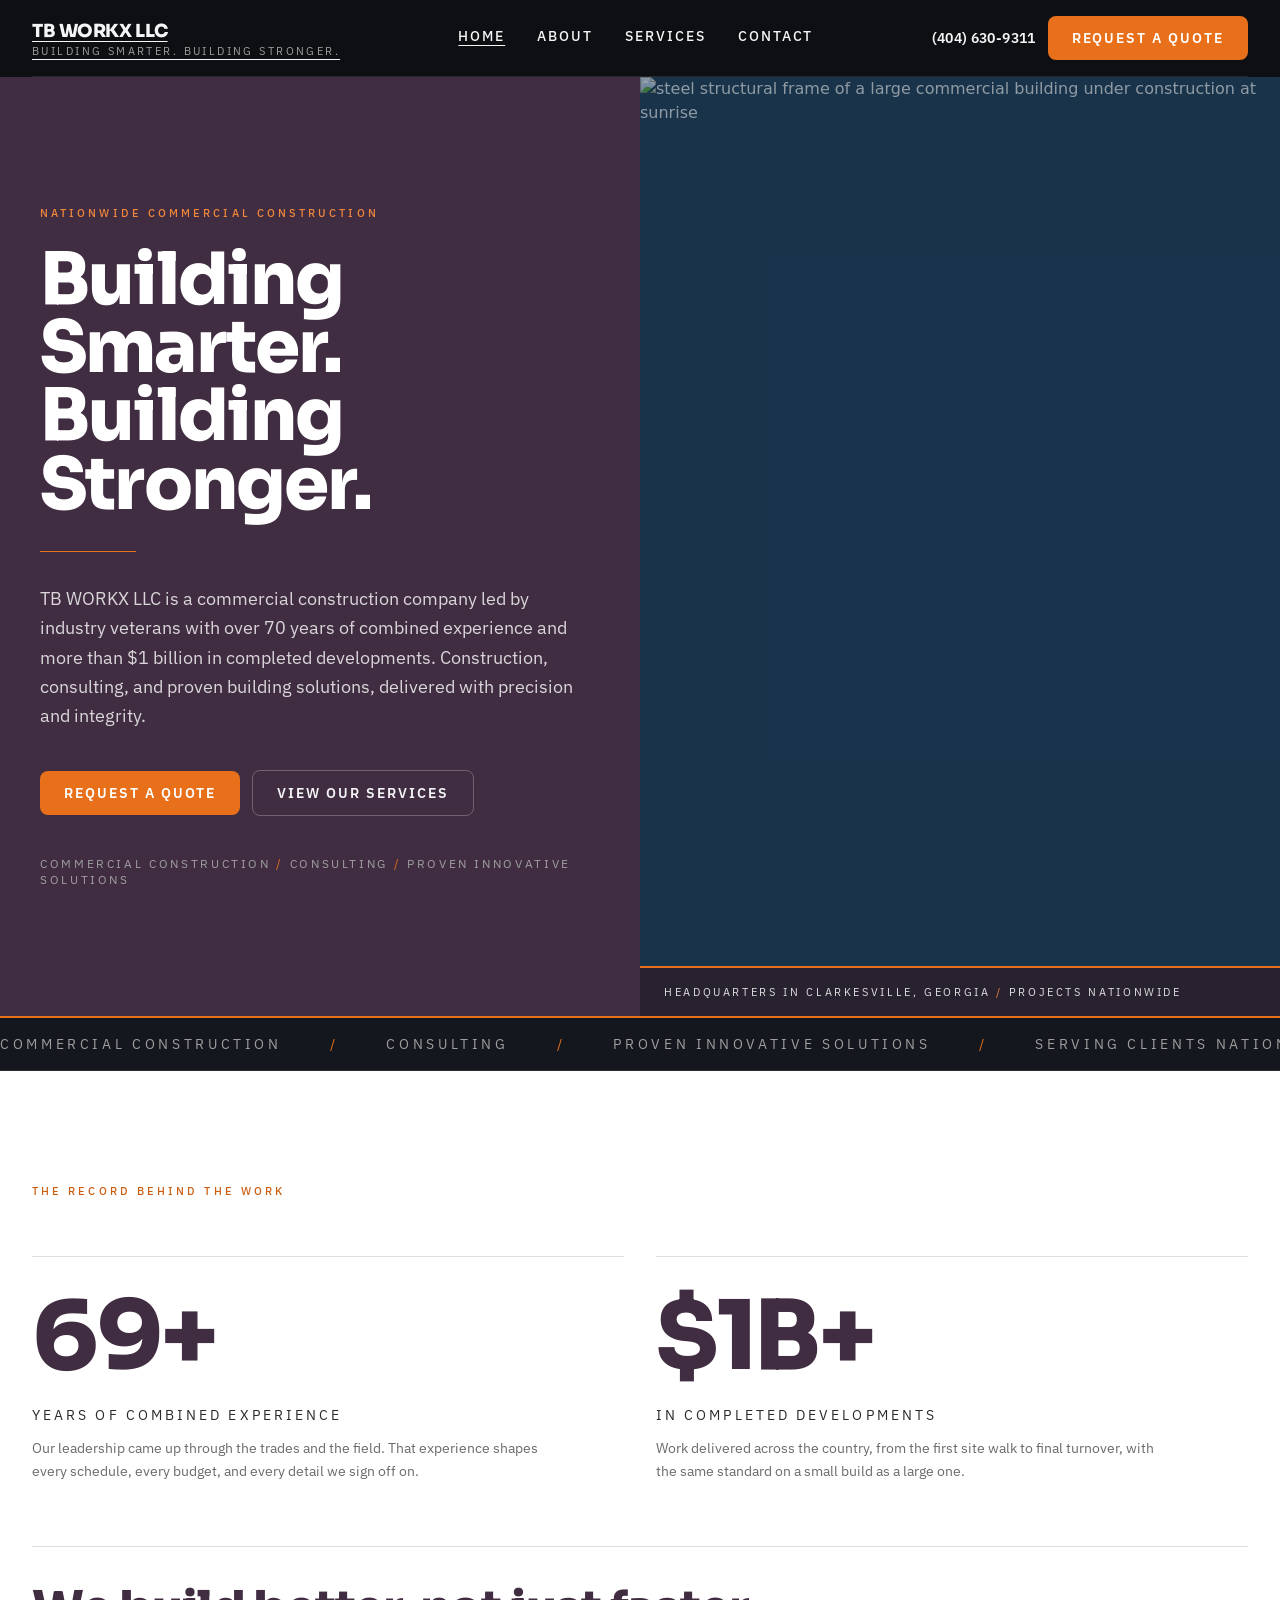
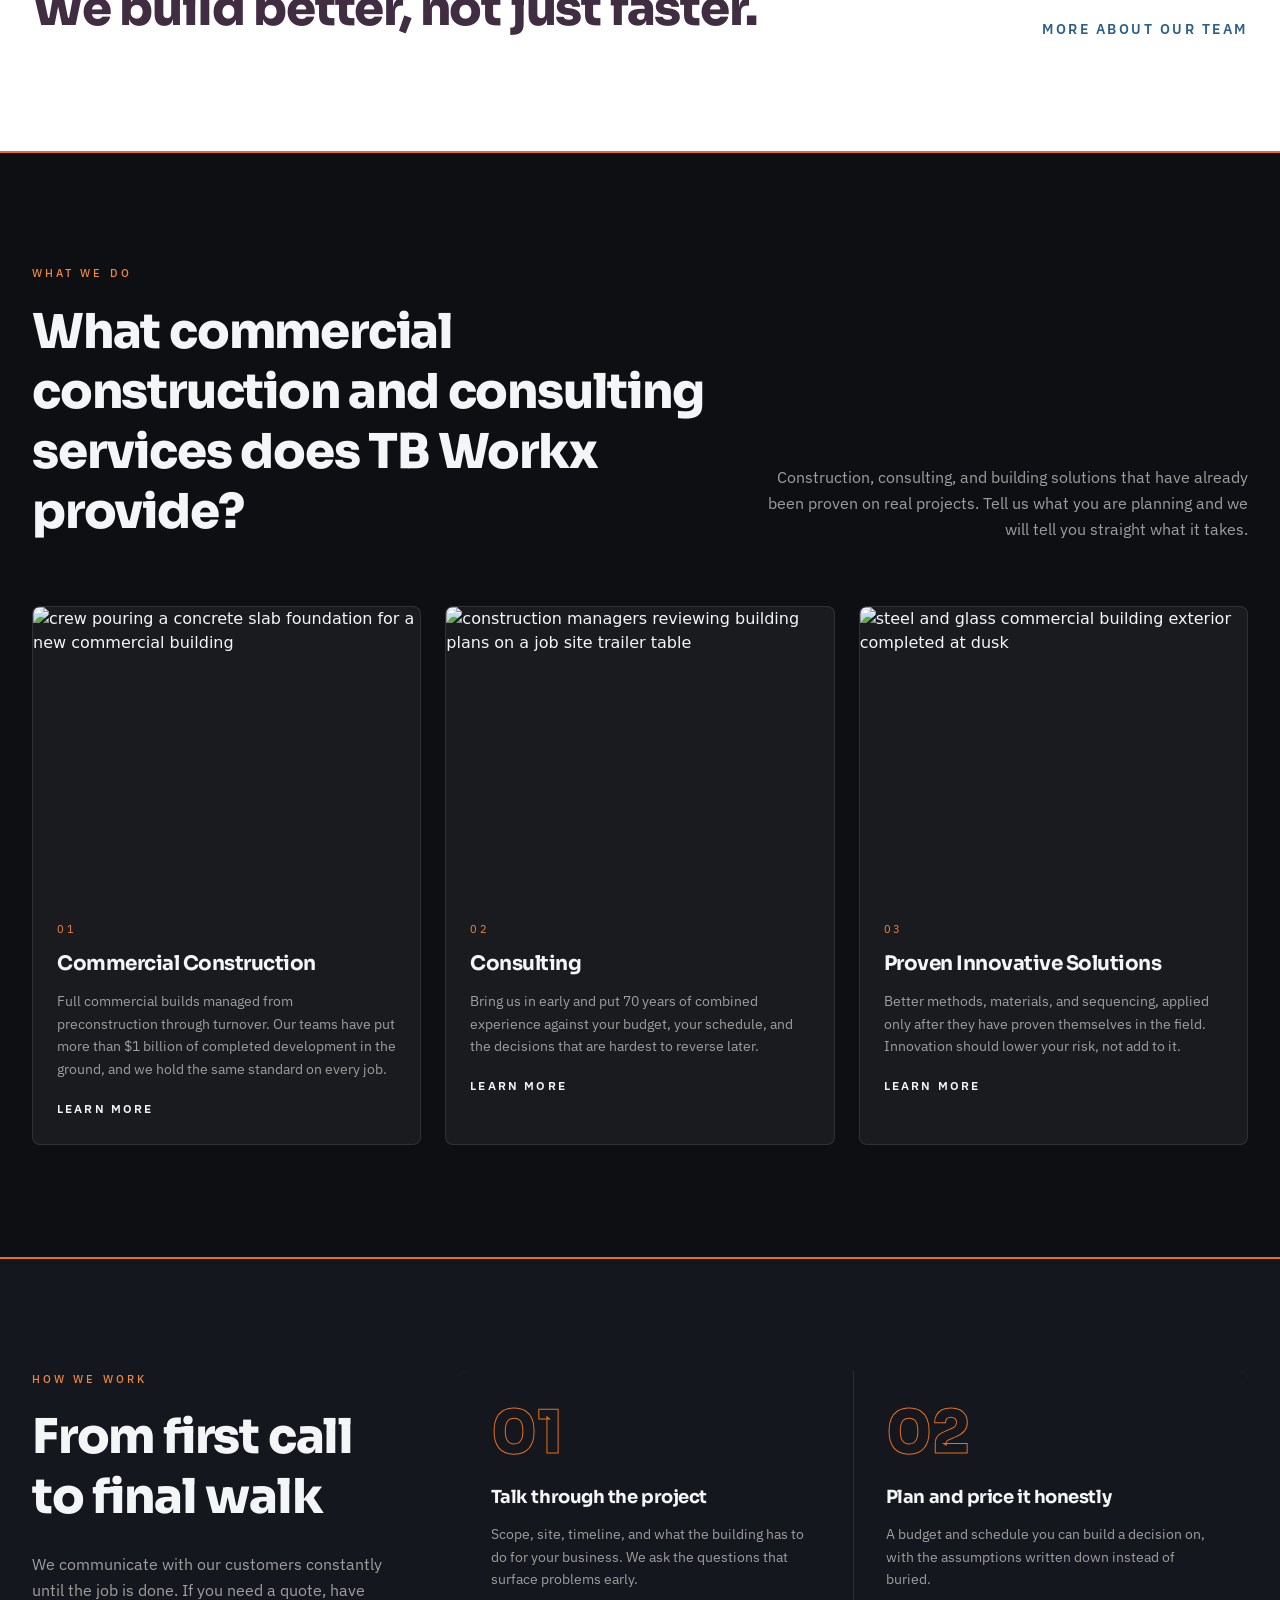
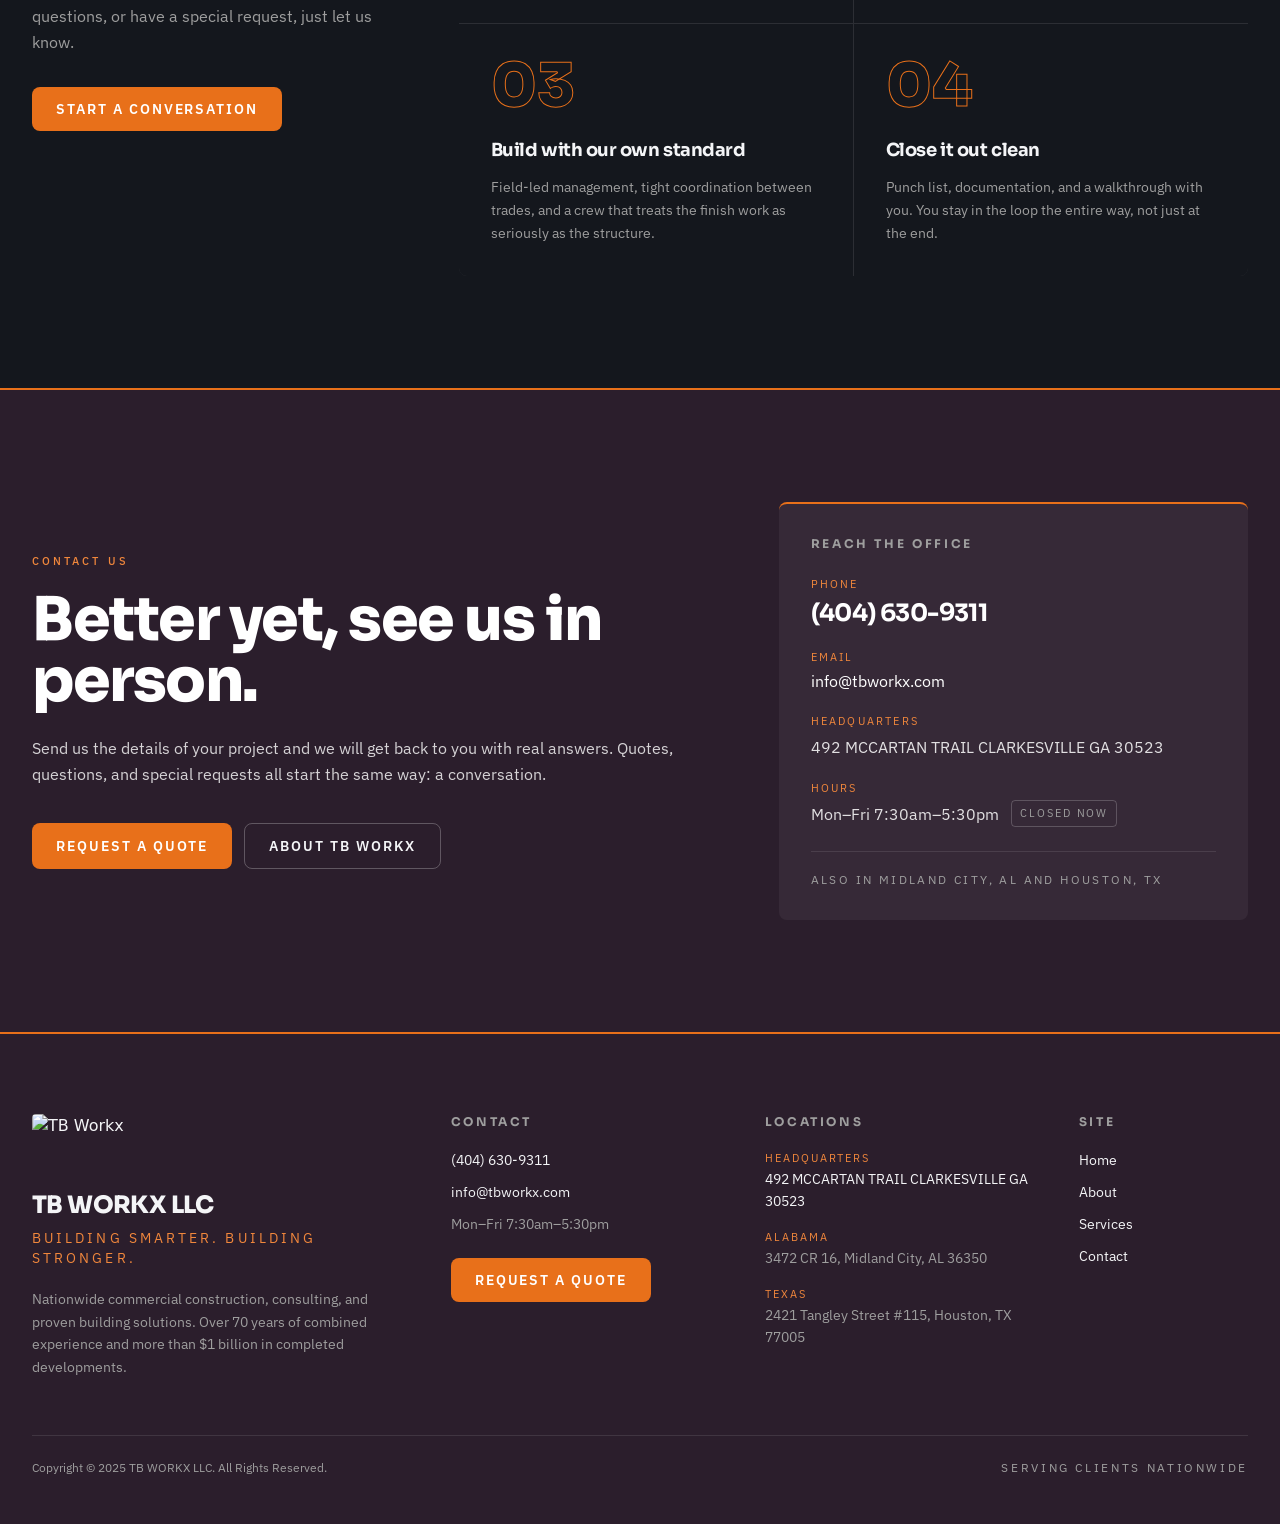
==== commit aa1e8c17: "Update copy on / via Tibly" ====
--- a/index.html
+++ b/index.html
@@ -173,7 +173,7 @@
     <div class="grid grid-cols-1 gap-8 md:grid-cols-12 md:items-end">
       <div class="md:col-span-7">
         <p class="font-body text-[11px] font-medium uppercase tracking-[0.28em] text-accent-400">What we do</p>
-        <h2 class="mt-5 font-display text-3xl font-extrabold leading-tight tracking-tight sm:text-4xl md:text-5xl">Three ways clients put us to work</h2>
+        <h2 class="mt-5 font-display text-3xl font-extrabold leading-tight tracking-tight sm:text-4xl md:text-5xl">What commercial construction and consulting services does TB Workx provide?</h2>
       </div>
       <div class="md:col-span-5 md:text-right">
         <p class="max-w-prose font-body text-base leading-relaxed text-muted md:ml-auto">Construction, consulting, and building solutions that have already been proven on real projects. Tell us what you are planning and we will tell you straight what it takes.</p>
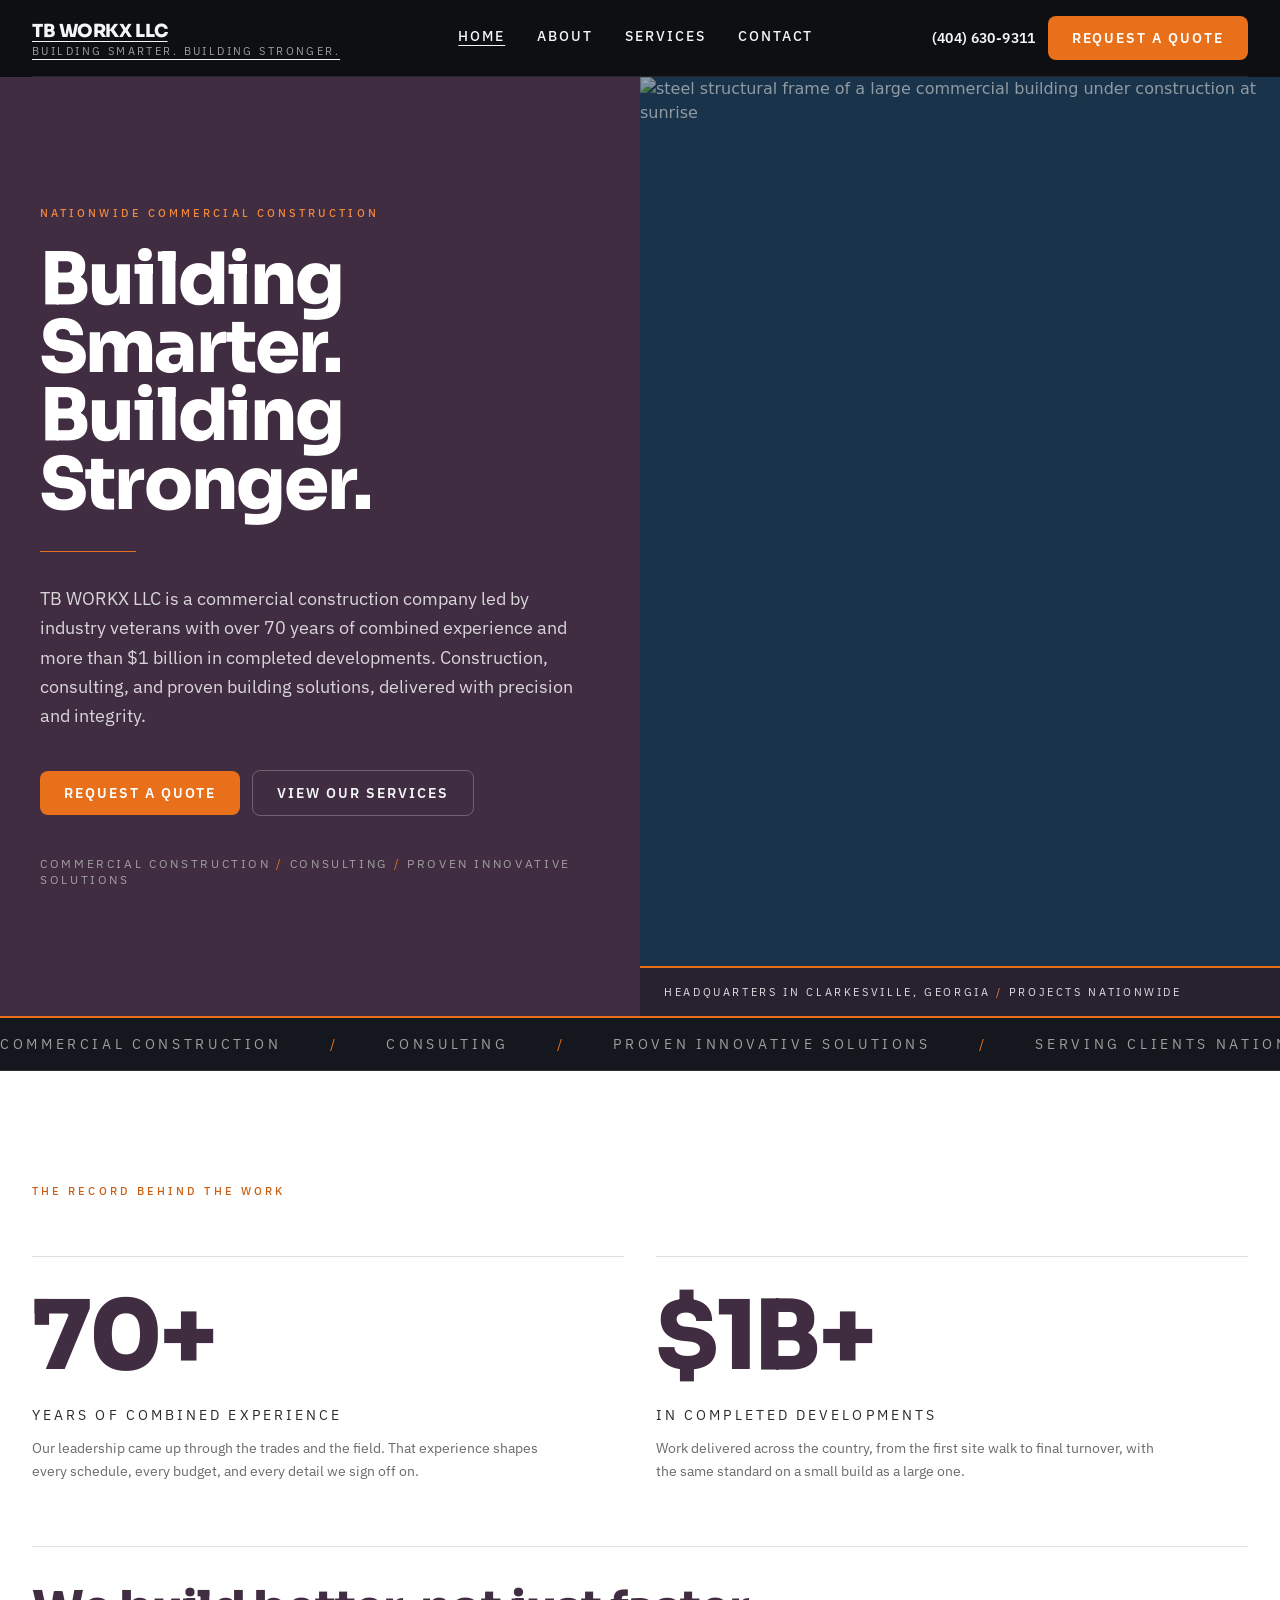
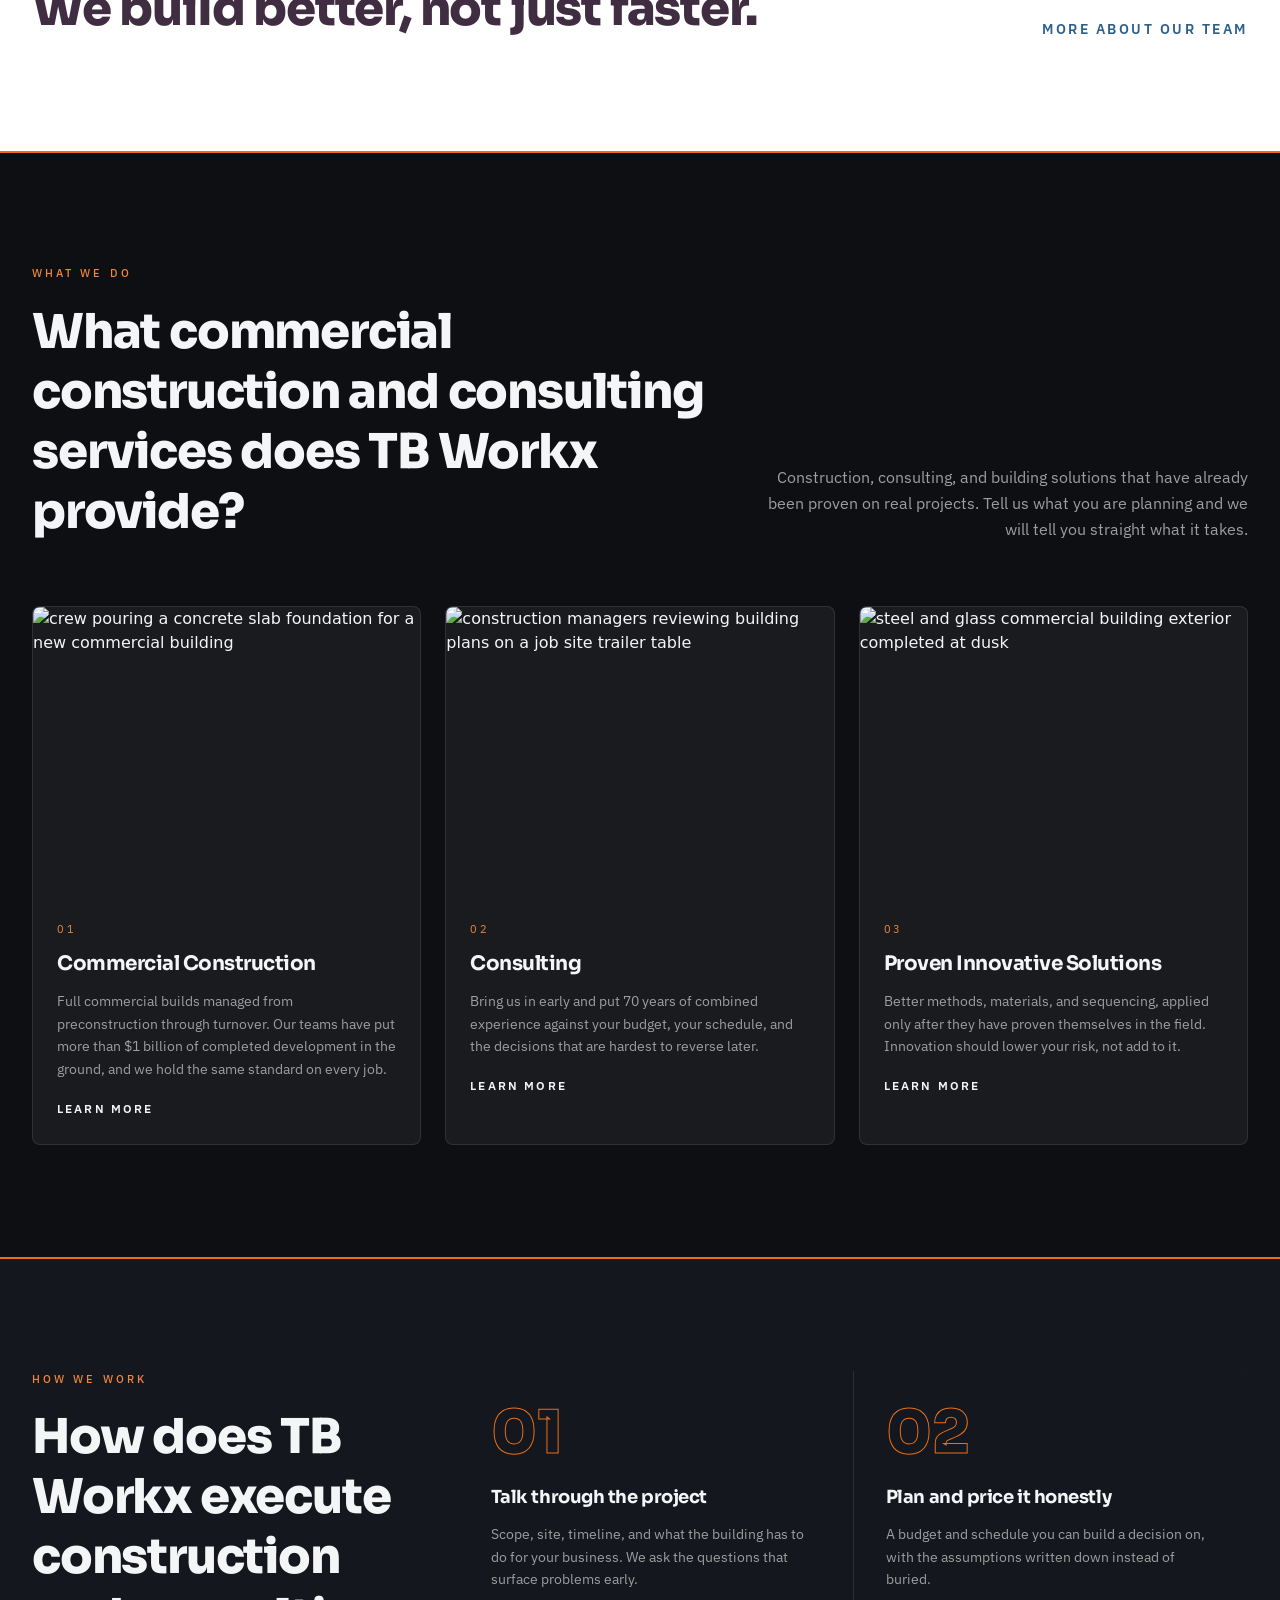
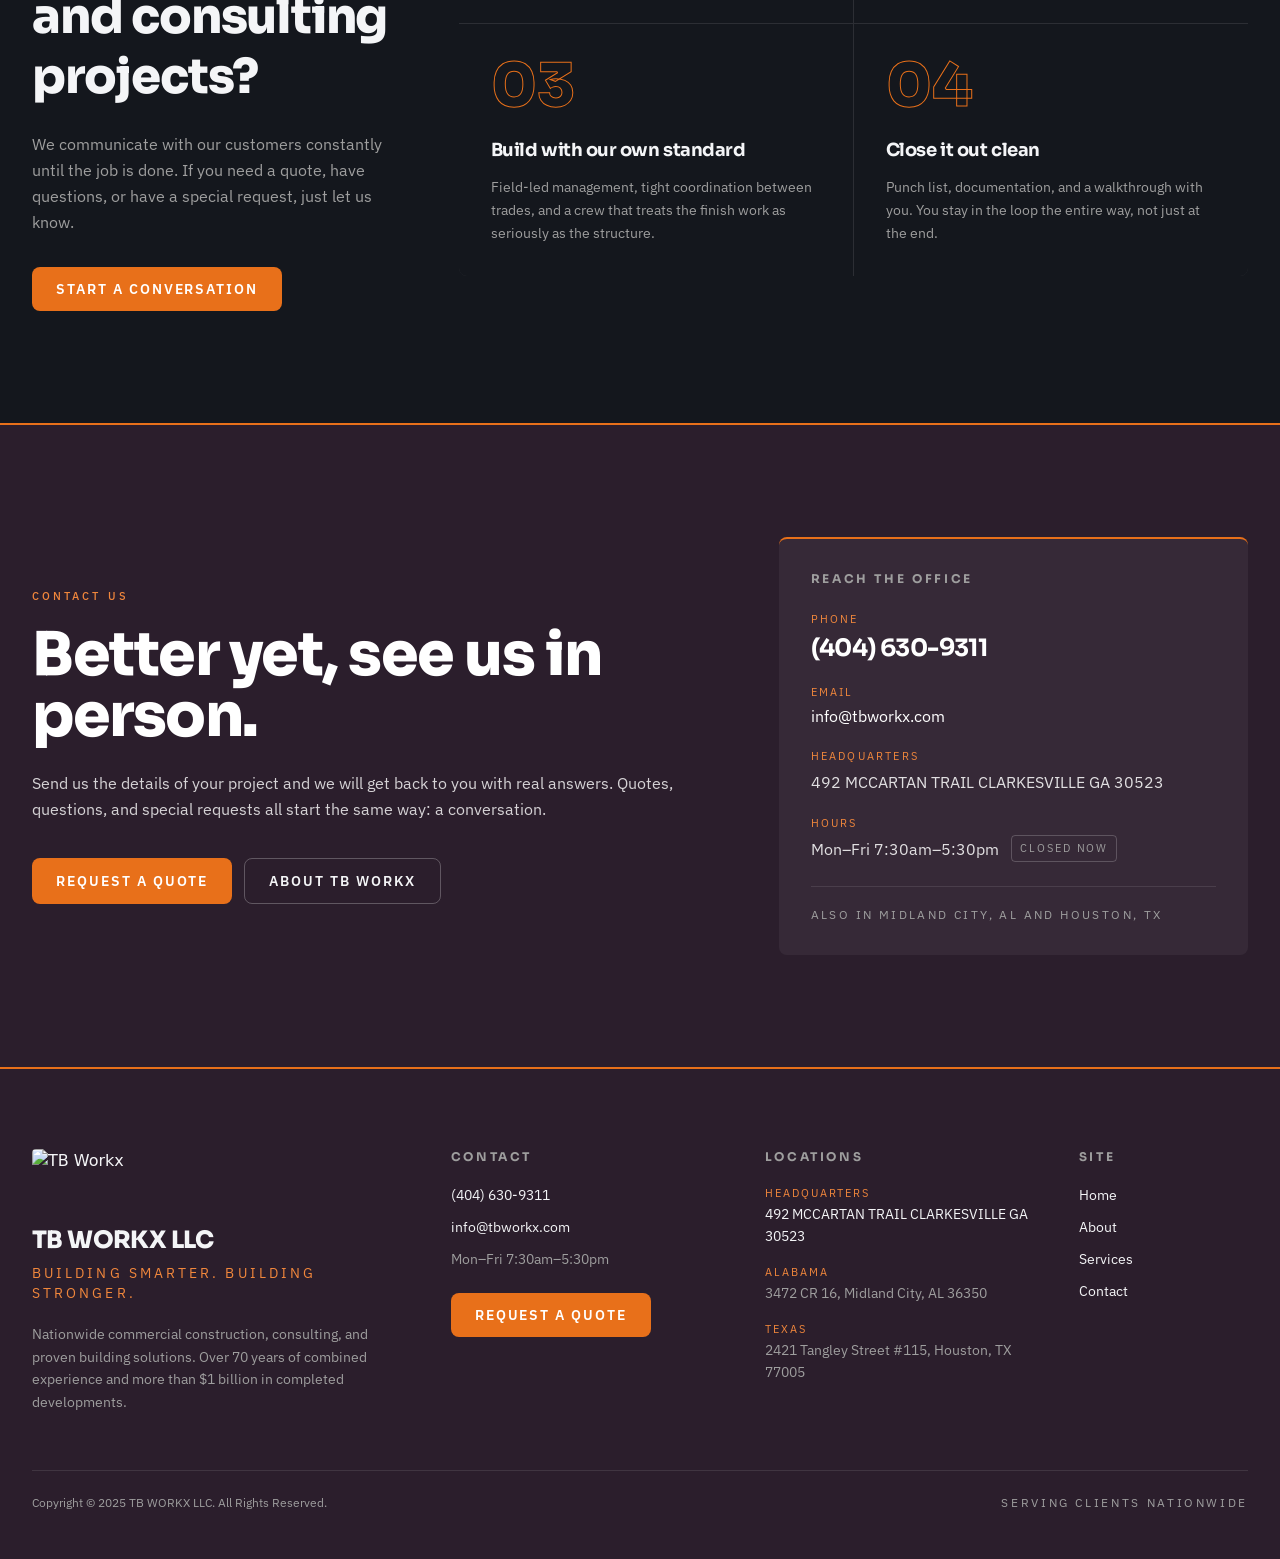
==== commit 47680e77: "Update copy on / via Tibly" ====
--- a/index.html
+++ b/index.html
@@ -226,7 +226,7 @@
     <div class="grid grid-cols-1 gap-12 lg:grid-cols-12 lg:gap-16">
       <div class="lg:col-span-4">
         <p class="font-body text-[11px] font-medium uppercase tracking-[0.28em] text-accent-400">How we work</p>
-        <h2 class="mt-5 font-display text-3xl font-extrabold leading-tight tracking-tight sm:text-4xl md:text-5xl">From first call to final walk</h2>
+        <h2 class="mt-5 font-display text-3xl font-extrabold leading-tight tracking-tight sm:text-4xl md:text-5xl">How does TB Workx execute construction and consulting projects?</h2>
         <p class="mt-6 max-w-prose font-body text-base leading-relaxed text-muted">We communicate with our customers constantly until the job is done. If you need a quote, have questions, or have a special request, just let us know.</p>
         <a class="btn mt-8" href="/contact">Start a Conversation</a>
       </div>
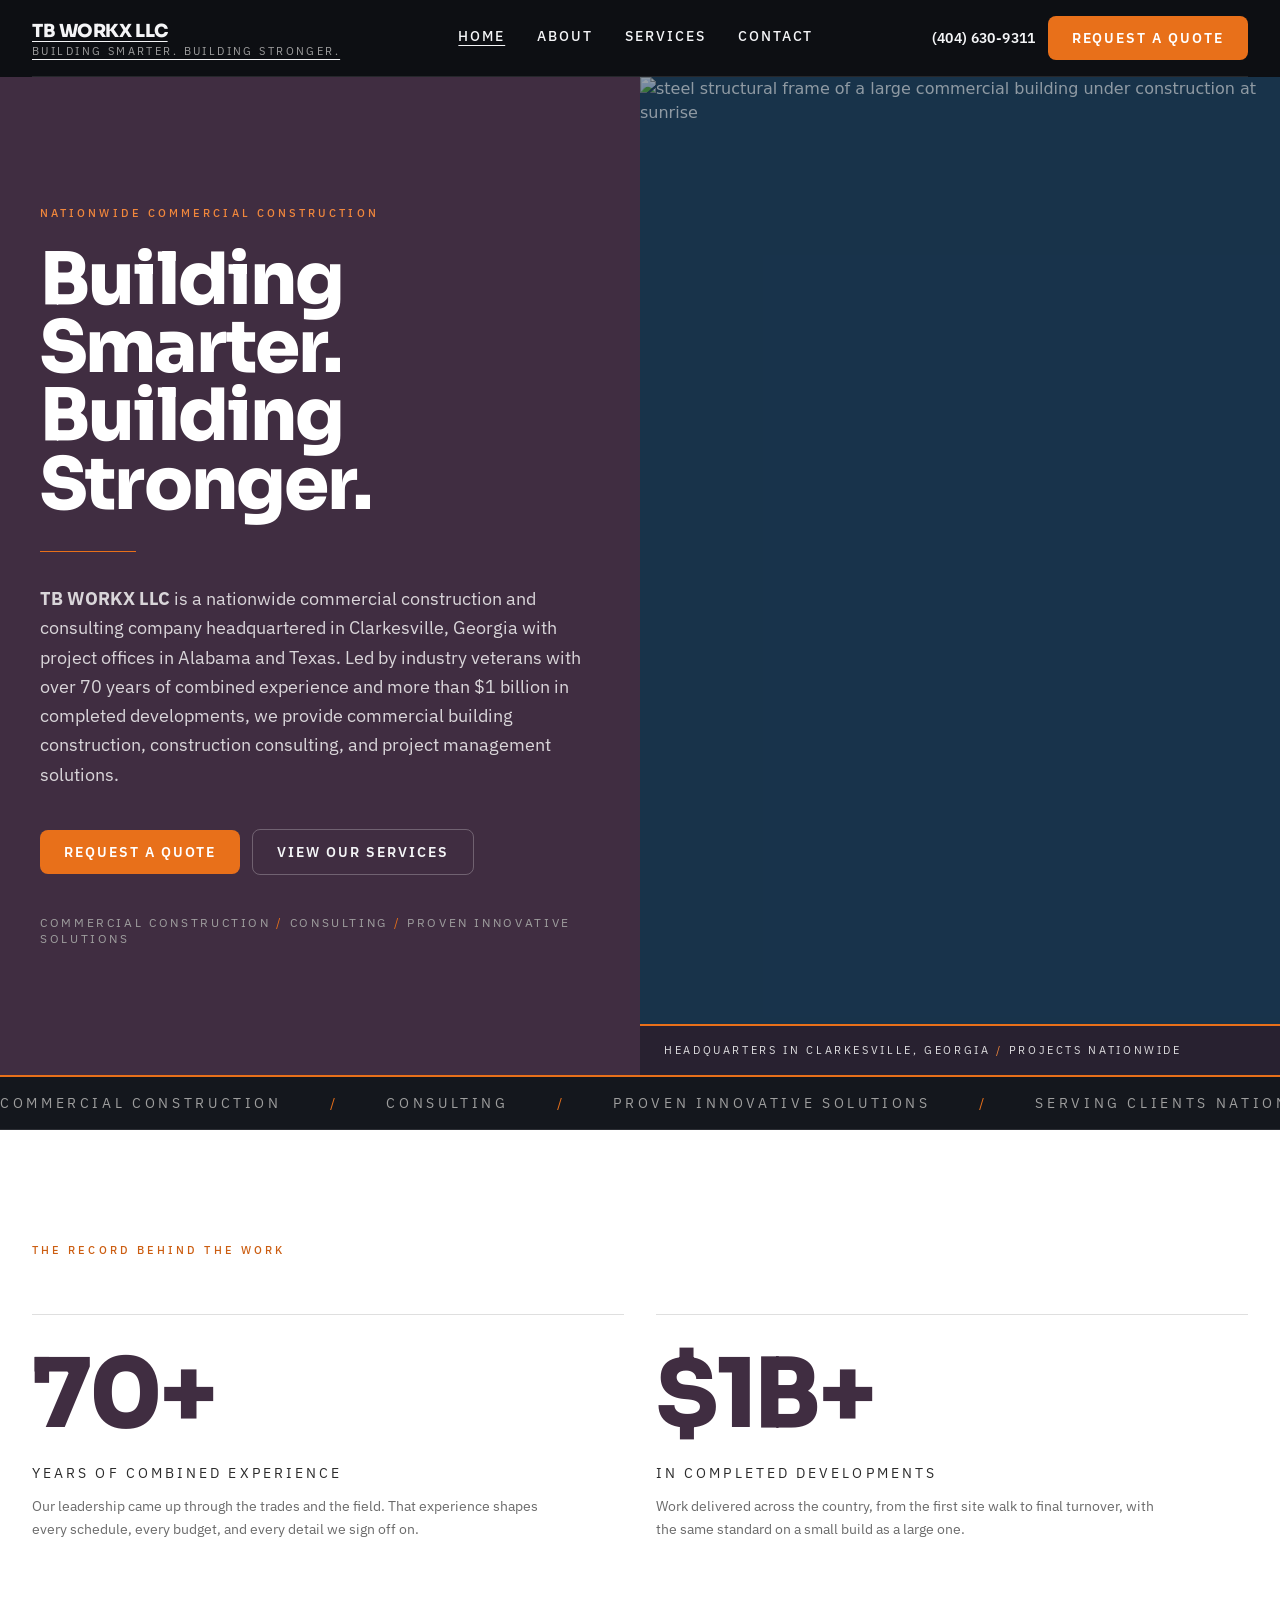
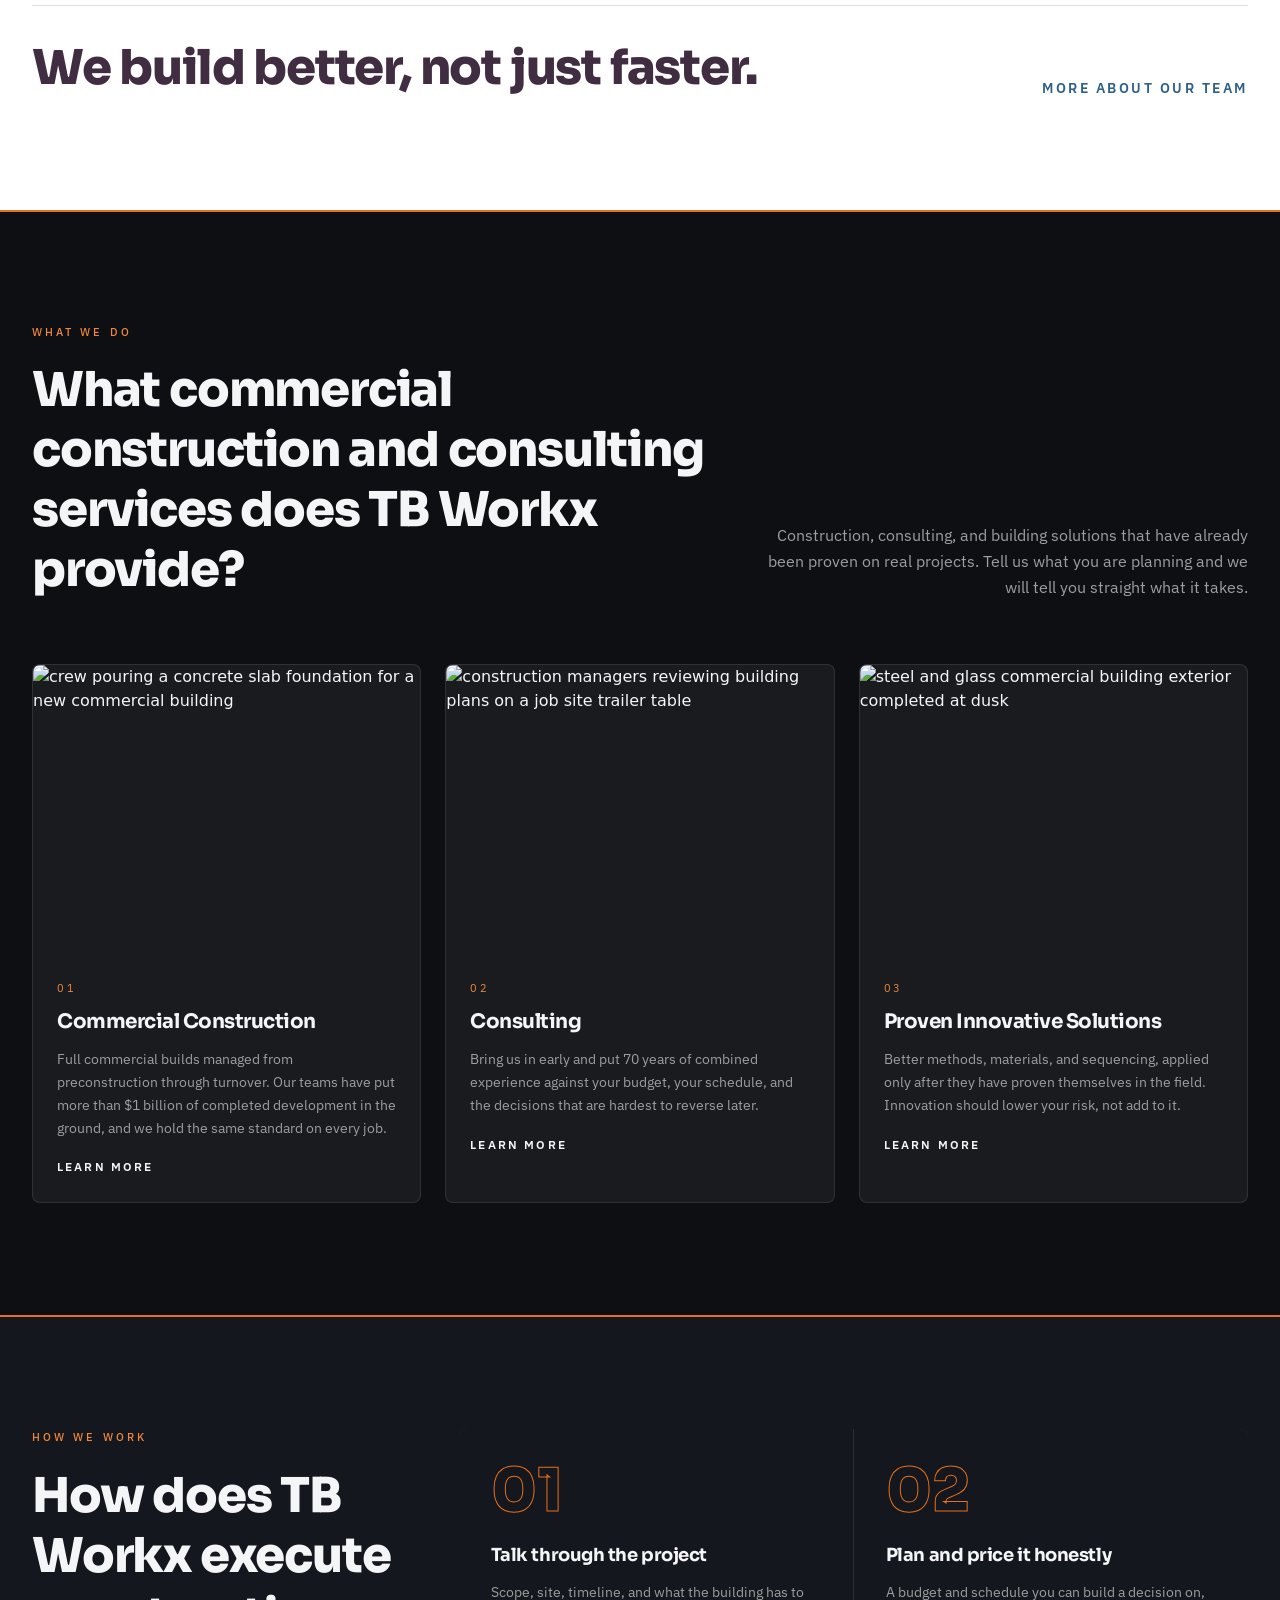
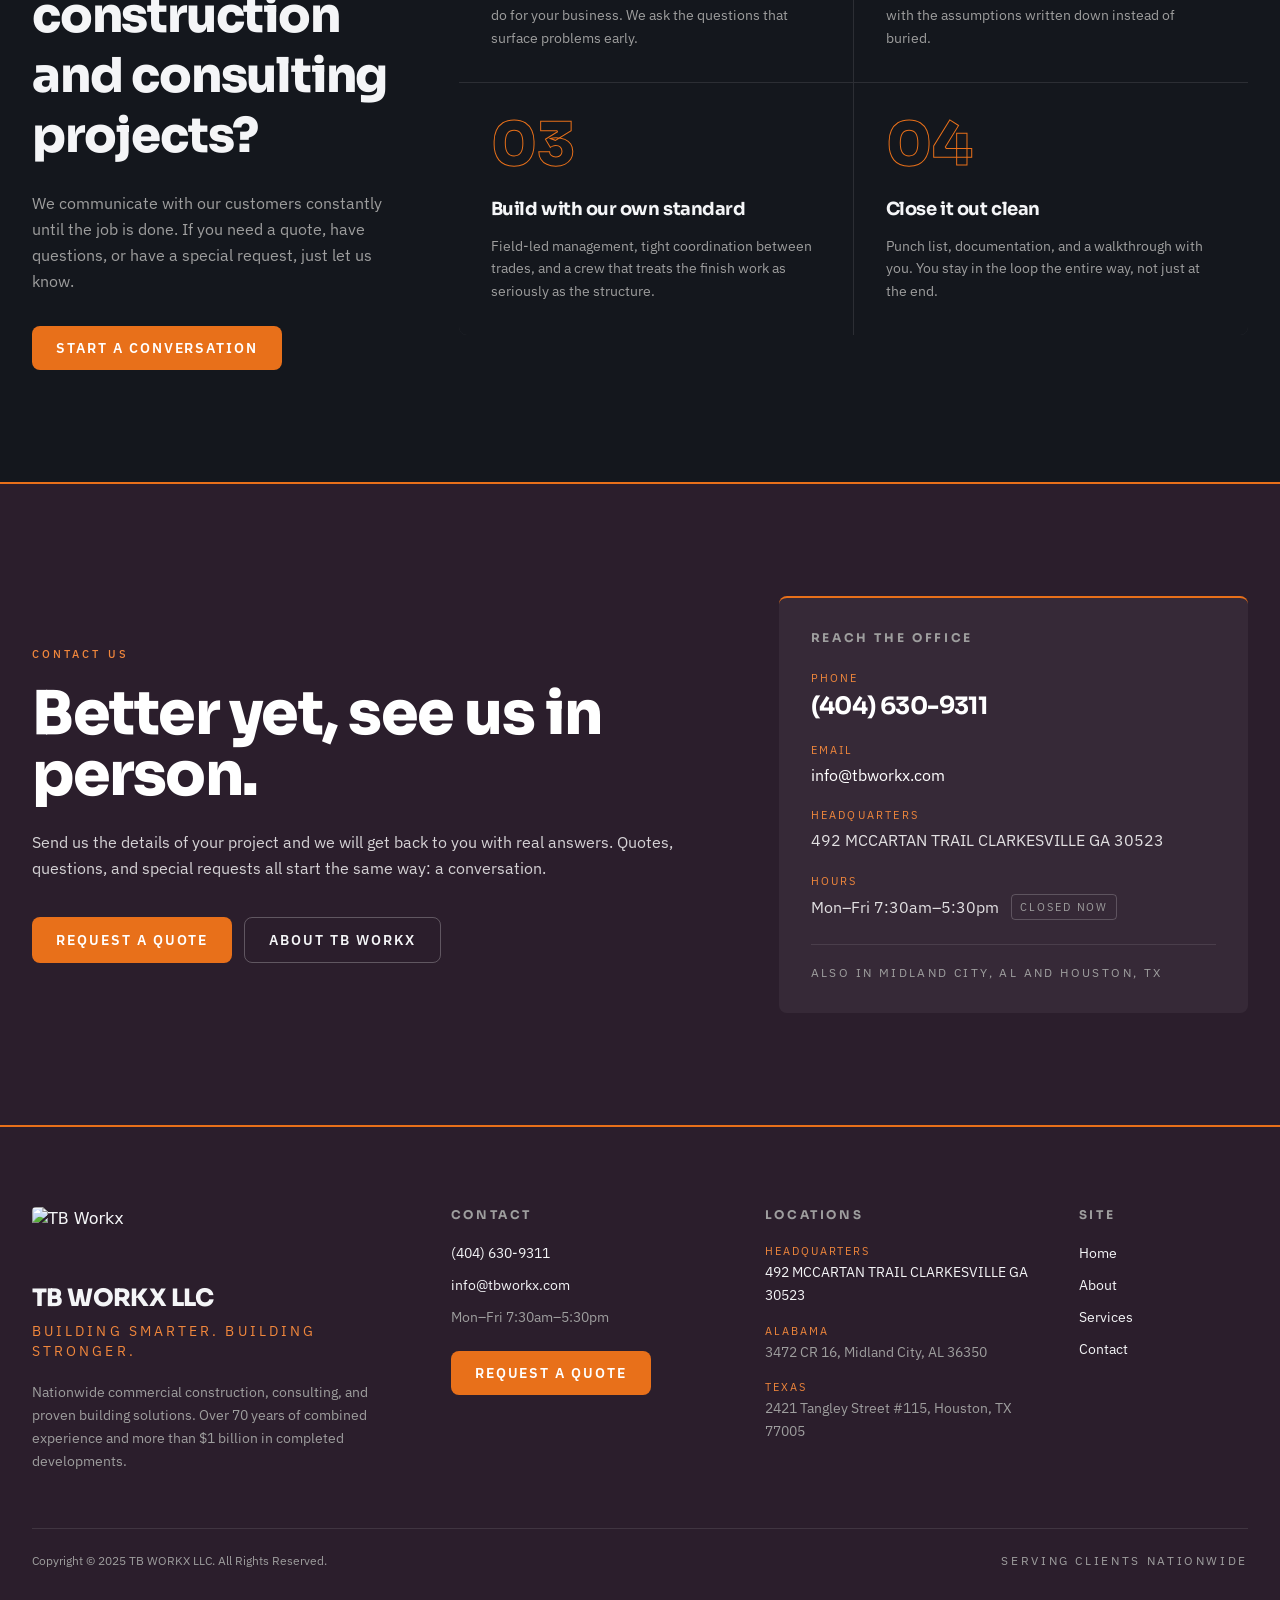
==== commit 4f35bbff: "Update copy on / via Tibly" ====
--- a/index.html
+++ b/index.html
@@ -95,7 +95,7 @@
         </h1>
         <div class="mt-8 h-px w-24 bg-accent-500"></div>
         <p class="mt-8 max-w-prose font-body text-base leading-relaxed text-white/80 md:text-lg">
-          <span data-tibly-field="business-name">TB WORKX LLC</span> is a commercial construction company led by industry veterans with over 70 years of combined experience and more than $1 billion in completed developments. Construction, consulting, and proven building solutions, delivered with precision and integrity.
+          <strong>TB WORKX LLC</strong> is a nationwide commercial construction and consulting company headquartered in Clarkesville, Georgia with project offices in Alabama and Texas. Led by industry veterans with over 70 years of combined experience and more than $1 billion in completed developments, we provide commercial building construction, construction consulting, and project management solutions.
         </p>
         <div class="mt-10 flex flex-col gap-3 sm:flex-row sm:items-center">
           <a class="btn w-full sm:w-auto" href="/contact">Request a Quote</a>
